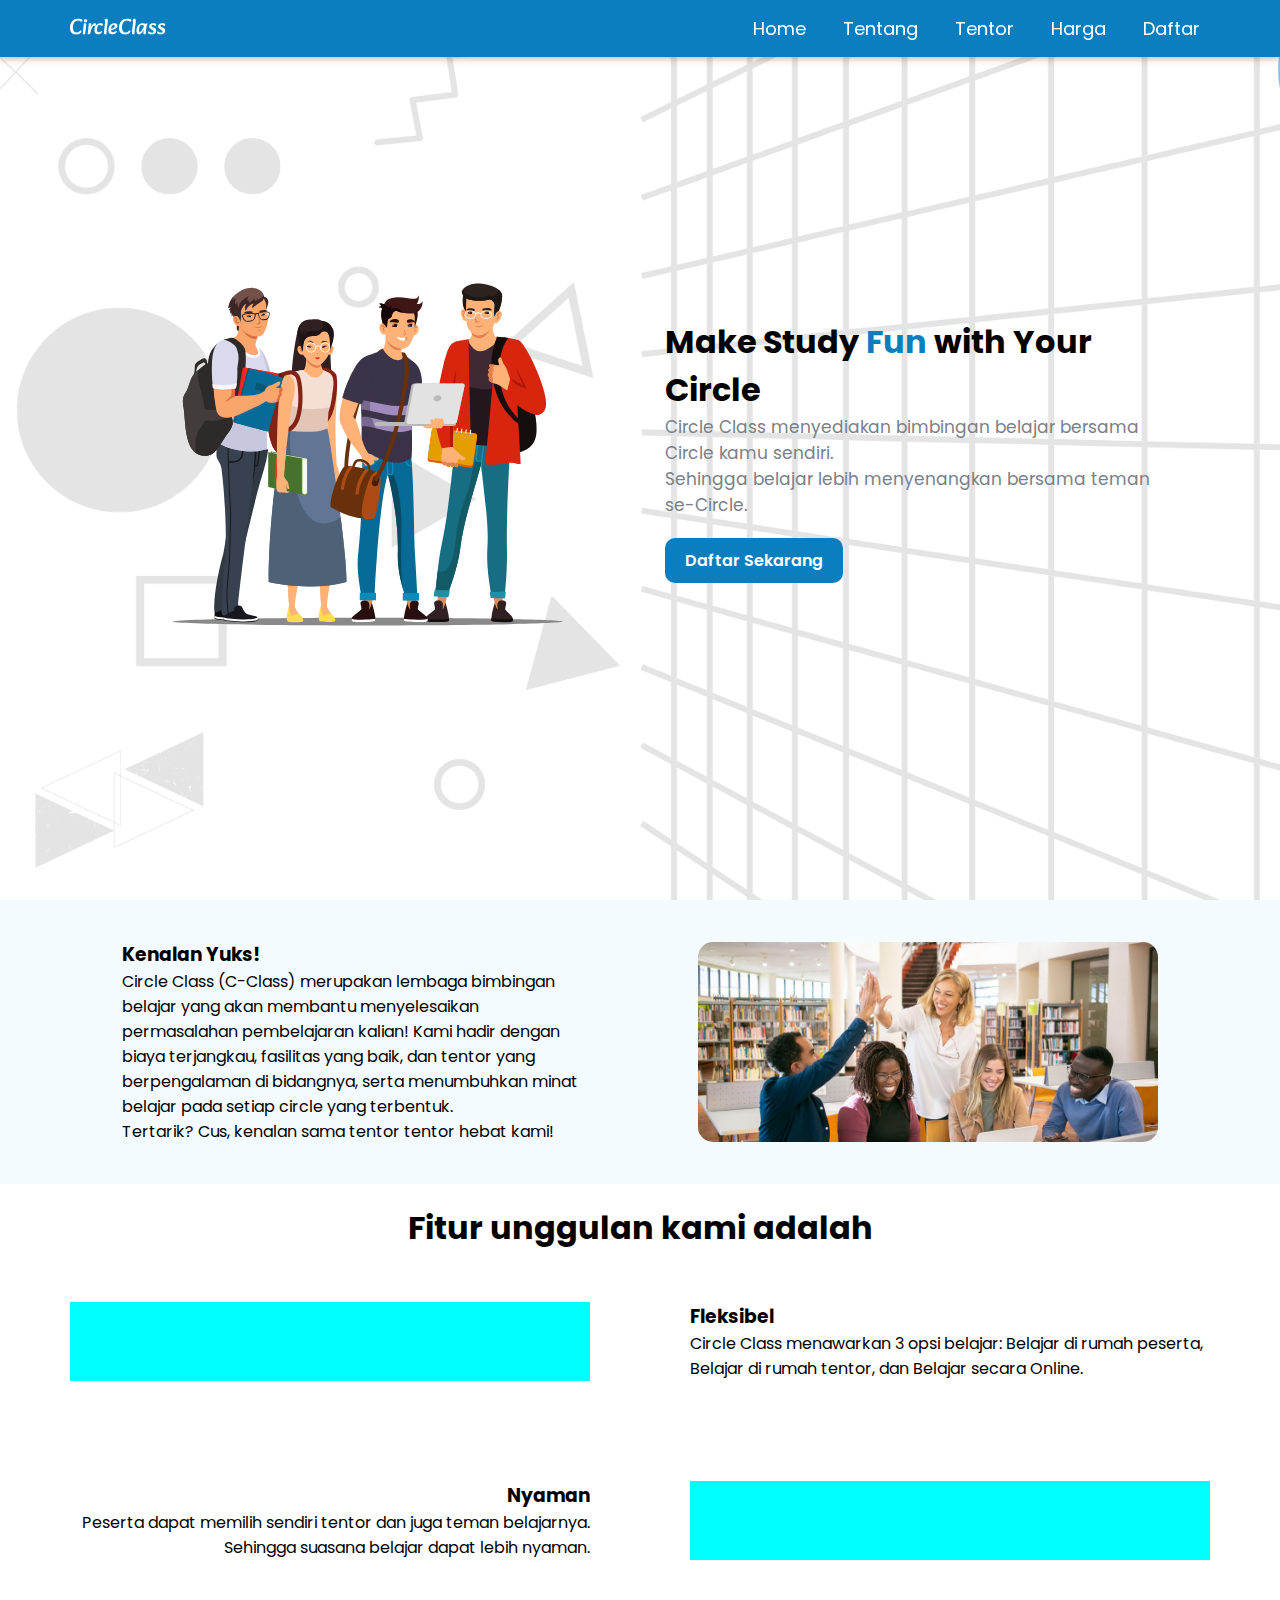
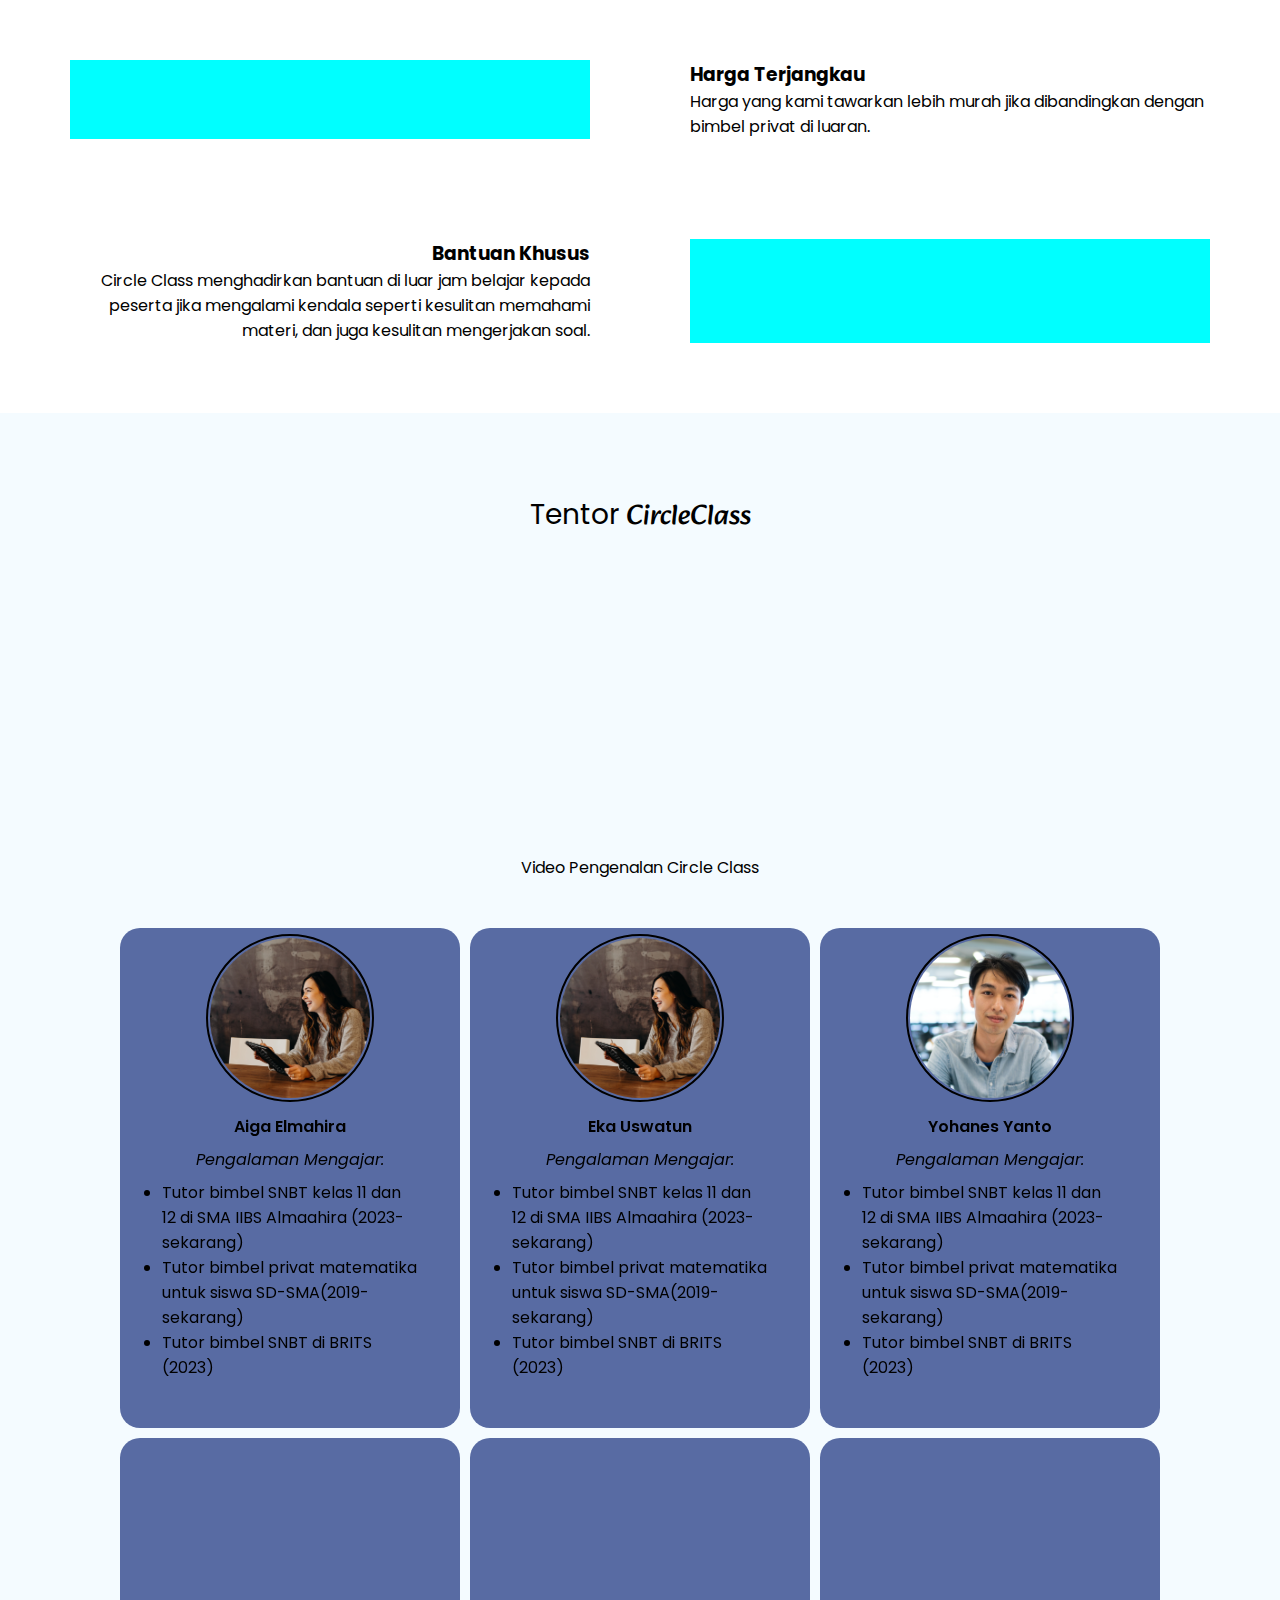
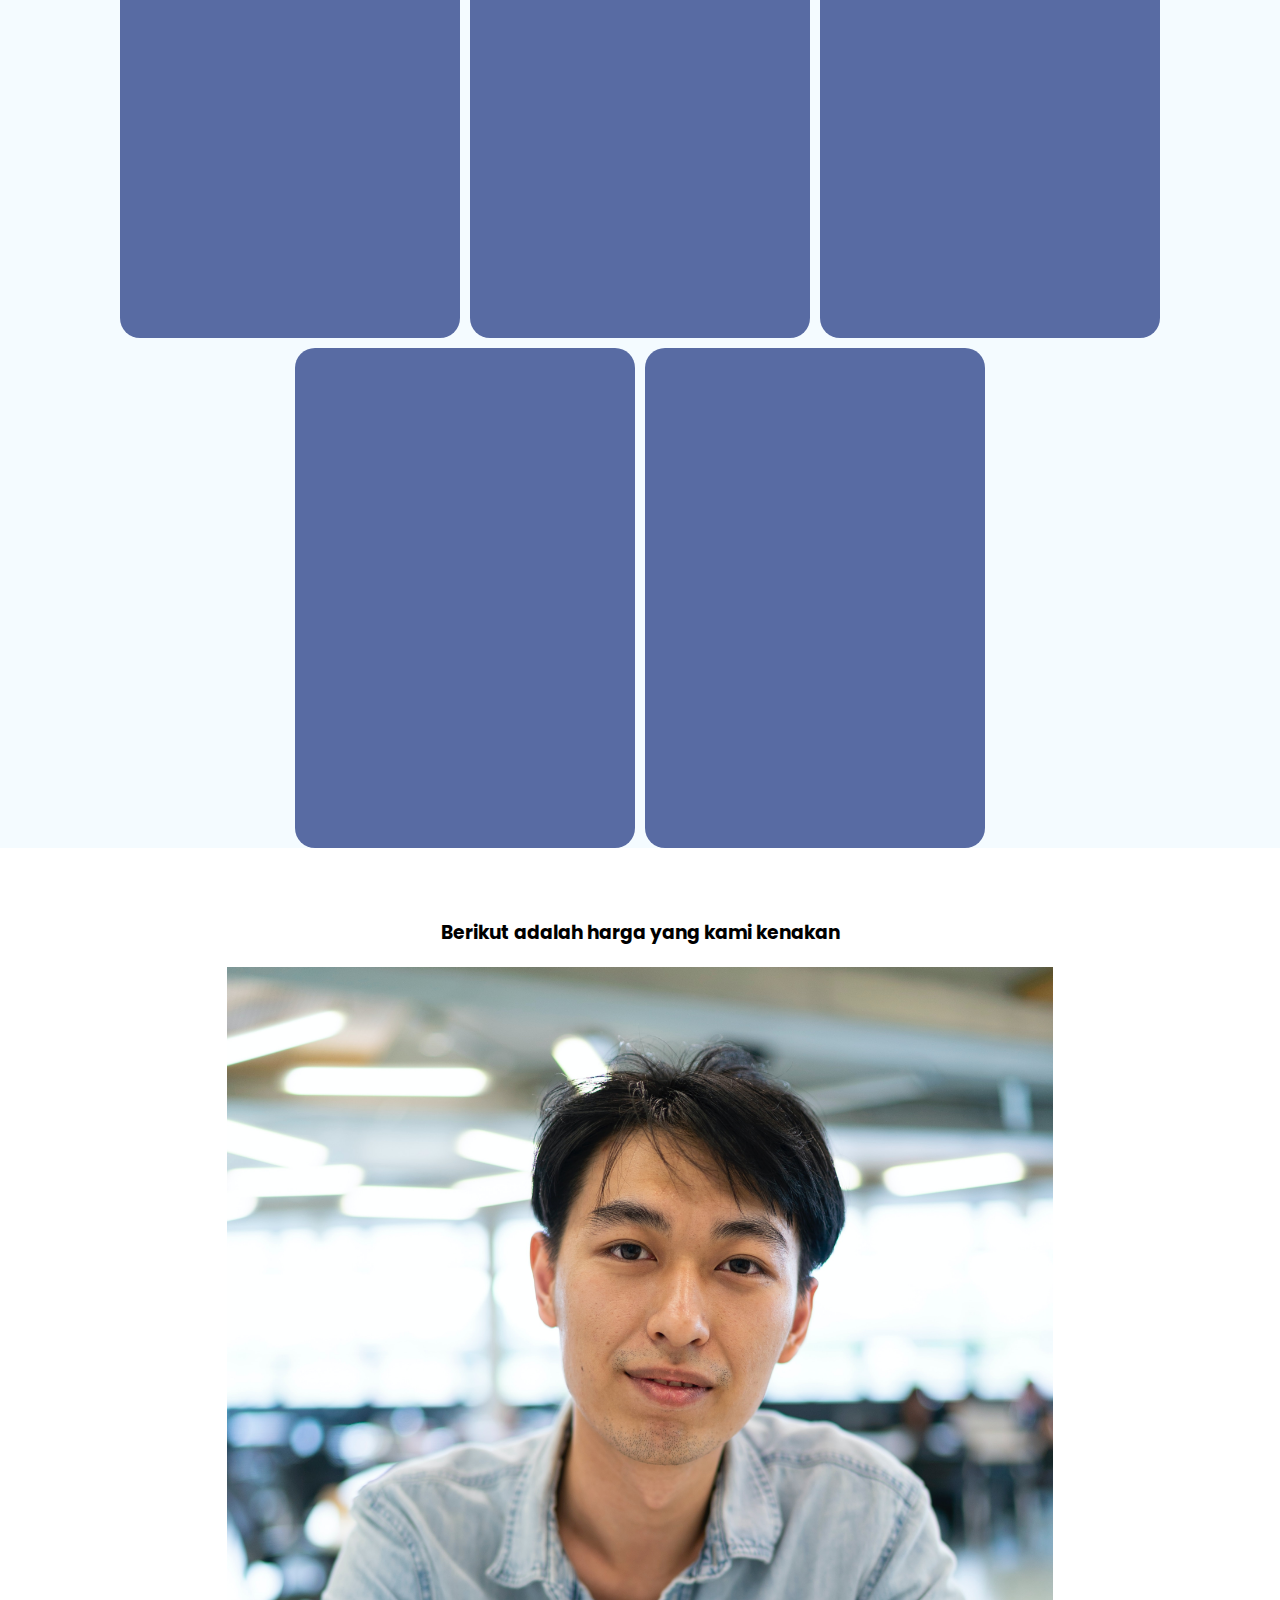
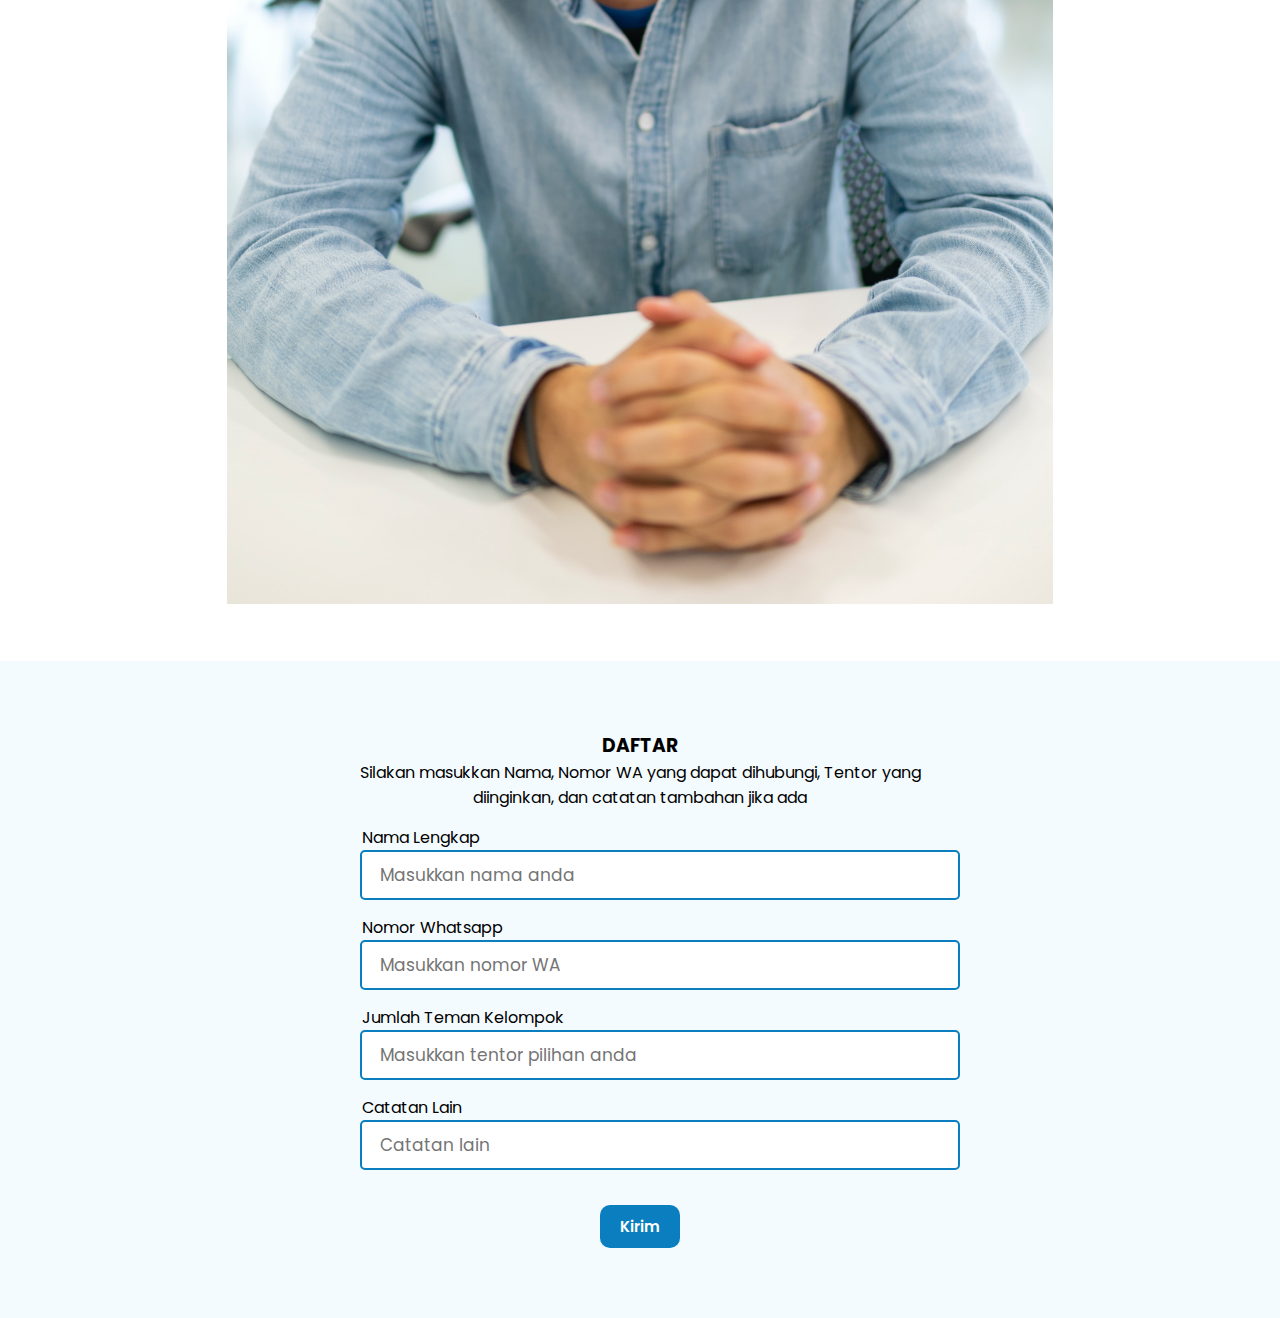
==== fixxx/index.html @ 69217650 "change name from tesindex to index" ====
<!DOCTYPE html>
<html lang="en">
  <head>
    <meta charset="UTF-8" />
    <meta name="viewport" content="width=device-width, initial-scale=1.0" />
    <title>Circle Class</title>

    <!-- css -->
    <link rel="stylesheet" href="styles/tentorstyle.css" />

    <!-- font -->
    <link rel="preconnect" href="https://fonts.googleapis.com" />
    <link rel="preconnect" href="https://fonts.gstatic.com" crossorigin />
    <link
      href="https://fonts.googleapis.com/css2?family=Alkatra:wght@400;500;600;700&family=Poppins:ital,wght@0,100;0,300;0,400;0,700;0,800;1,400&family=Raleway&display=swap"
      rel="stylesheet"
    />
  </head>
  <body>
    <!-- nav -->
    <div class="navbar navtop shadow dflex">
      <!-- logo -->
      <a href="#"><span class="cc-font">CircleClass</span></a>

      <!-- nav -->
      <nav class="navigasi">
        <a href="#">Home</a>
        <a href="#">Tentang</a>
        <a href="#">Tentor</a>
        <a href="#">Harga</a>
        <a href="#">Daftar</a>
      </nav>
    </div>

    <!-- <header class="full-height">
      <div class="header-content">
        <h1>Make Your Own Study Circle</h1>
        <p>Belajar lebih menyenangkan bersama teman se-Circle</p>
      </div>
    </header> -->

    <header class="full-height header">
      <div class="header-img"><img src="img/masterchar.svg" alt="" /></div>
      <div class="header-content">
        <h1 class="header-tittle">
          Make Study <span>Fun</span> with Your Circle
        </h1>
        <p class="header-description">
          Circle Class menyediakan bimbingan belajar bersama Circle kamu
          sendiri. <br />Sehingga belajar lebih menyenangkan bersama teman
          se-Circle.
        </p>
        <div class="header-btn"><a href="#">Daftar Sekarang</a></div>
      </div>
    </header>

    <!-- <div>
      <svg xmlns="http://www.w3.org/2000/svg" viewBox="0 0 1440 320">
        <path
          fill="#0099ff"
          fill-opacity="1"
          d="M0,192L40,186.7C80,181,160,171,240,149.3C320,128,400,96,480,112C560,128,640,192,720,213.3C800,235,880,213,960,186.7C1040,160,1120,128,1200,144C1280,160,1360,224,1400,256L1440,288L1440,0L1400,0C1360,0,1280,0,1200,0C1120,0,1040,0,960,0C880,0,800,0,720,0C640,0,560,0,480,0C400,0,320,0,240,0C160,0,80,0,40,0L0,0Z"
        ></path>
      </svg>
    </div> -->

    <!-- intro -->
    <article class="introduction">
      <div class="about">
        <div class="about-content">
          <h3>Kenalan Yuks!</h3>
          <p>
            Circle Class (C-Class) merupakan lembaga bimbingan belajar yang akan
            membantu menyelesaikan permasalahan pembelajaran kalian! Kami hadir
            dengan biaya terjangkau, fasilitas yang baik, dan tentor yang
            berpengalaman di bidangnya, serta menumbuhkan minat belajar pada
            setiap circle yang terbentuk.
          </p>
          <p>Tertarik? Cus, kenalan sama tentor tentor hebat kami!</p>
        </div>
        <div class="about-img"></div>
      </div>
    </article>

    <section class="fitur">
      <div class="fitur-box">
        <h1>Fitur unggulan kami adalah</h1>
        <div class="fitur-wrap">
          <div class="fitur-img"></div>
          <div class="fitur-text">
            <h3>Fleksibel</h3>
            <p>
              Circle Class menawarkan 3 opsi belajar: Belajar di rumah peserta,
              Belajar di rumah tentor, dan Belajar secara Online.
            </p>
          </div>
        </div>
        <div class="fitur-wrap t-algn-r">
          <div class="fitur-text">
            <h3>Nyaman</h3>
            <p>
              Peserta dapat memilih sendiri tentor dan juga teman belajarnya.
              Sehingga suasana belajar dapat lebih nyaman.
            </p>
          </div>
          <div class="fitur-img"></div>
        </div>
        <div class="fitur-wrap">
          <div class="fitur-img"></div>
          <div class="fitur-text">
            <h3>Harga Terjangkau</h3>
            <p>
              Harga yang kami tawarkan lebih murah jika dibandingkan dengan
              bimbel privat di luaran.
            </p>
          </div>
        </div>
        <div class="fitur-wrap t-algn-r">
          <div class="fitur-text">
            <h3>Bantuan Khusus</h3>
            <p>
              Circle Class menghadirkan bantuan di luar jam belajar kepada
              peserta jika mengalami kendala seperti kesulitan memahami materi,
              dan juga kesulitan mengerjakan soal.
            </p>
          </div>
          <div class="fitur-img"></div>
        </div>
      </div>
    </section>

    <!-- tentor section -->
    <section class="tentor">
      <div class="judul-tentor">
        <p>
          Tentor
          <span class="cc-font">CircleClass</span>
        </p>
      </div>

      <!-- video -->
      <div class="video-tentor">
        <iframe
          width="560"
          height="315"
          src="https://www.youtube.com/embed/-M816z6Xsq4"
          title="YouTube video player"
          frameborder="0"
          allow="accelerometer; autoplay; clipboard-write; encrypted-media; gyroscope; picture-in-picture; web-share"
          allowfullscreen
        ></iframe>
        <p>Video Pengenalan Circle Class</p>
      </div>
      <!-- area tentor -->
      <div class="wrap-tentor">
        <div class="kotak-tentor">
          <div class="img-tentor tentor-cewe"></div>
          <h4>Aiga Elmahira</h4>
          <p>Pengalaman Mengajar:</p>
          <ul>
            <li>
              Tutor bimbel SNBT kelas 11 dan 12 di SMA IIBS Almaahira
              (2023-sekarang)
            </li>
            <li>
              Tutor bimbel privat matematika untuk siswa SD-SMA(2019-sekarang)
            </li>
            <li>Tutor bimbel SNBT di BRITS (2023)</li>
          </ul>
        </div>
        <div class="kotak-tentor">
          <div class="img-tentor tentor-cewe"></div>
          <h4>Eka Uswatun</h4>
          <p>Pengalaman Mengajar:</p>
          <ul>
            <li>
              Tutor bimbel SNBT kelas 11 dan 12 di SMA IIBS Almaahira
              (2023-sekarang)
            </li>
            <li>
              Tutor bimbel privat matematika untuk siswa SD-SMA(2019-sekarang)
            </li>
            <li>Tutor bimbel SNBT di BRITS (2023)</li>
          </ul>
        </div>
        <div class="kotak-tentor">
          <div class="img-tentor tentor-cowo"></div>
          <h4>Yohanes Yanto</h4>
          <p>Pengalaman Mengajar:</p>
          <ul>
            <li>
              Tutor bimbel SNBT kelas 11 dan 12 di SMA IIBS Almaahira
              (2023-sekarang)
            </li>
            <li>
              Tutor bimbel privat matematika untuk siswa SD-SMA(2019-sekarang)
            </li>
            <li>Tutor bimbel SNBT di BRITS (2023)</li>
          </ul>
        </div>
        <div class="kotak-tentor"></div>
        <div class="kotak-tentor"></div>
        <div class="kotak-tentor"></div>
        <div class="kotak-tentor"></div>
        <div class="kotak-tentor"></div>
      </div>
    </section>

    <!-- harga -->
    <section class="harga">
      <div class="harga-box">
        <div><h3>Berikut adalah harga yang kami kenakan</h3></div>
        <div class="list-harga">
          <img src="img/cowo.jpg" alt="" width="100%" />
        </div>
      </div>
    </section>

    <!-- pendaftaran -->
    <section class="pendaftaran">
      <div class="pendaftaran-box" id="daftar">
        <h3>DAFTAR</h3>
        <p>
          Silakan masukkan Nama, Nomor WA yang dapat dihubungi, Tentor yang
          diinginkan, dan catatan tambahan jika ada
        </p>
        <form
          method="POST"
          action="https://script.google.com/macros/s/AKfycbz8HTBB39mVbCtegd4VztrgE0e_1sv3iFkUGpVbMQlOWIssCVH_MJfzkm7b5hcRYQTA/exec"
          id="my-form"
        >
          <div class="pendaftaran-form">
            <p>Nama Lengkap</p>
            <input
              type="text"
              placeholder="Masukkan nama anda"
              required
              id="nama"
              name="nama"
            />
          </div>
          <div class="pendaftaran-form">
            <p>Nomor Whatsapp</p>
            <input
              type="number"
              placeholder="Masukkan nomor WA"
              required
              id="nomor"
              name="nomor"
            />
          </div>
          <div class="pendaftaran-form">
            <p>Jumlah Teman Kelompok</p>
            <input
              type="text"
              placeholder="Masukkan tentor pilihan anda"
              required
              id="tentor"
              name="tentor"
            />
          </div>
          <div class="pendaftaran-form">
            <p>Catatan Lain</p>
            <input
              type="text"
              placeholder="Catatan lain"
              id="catatan"
              name="catatan"
            />
          </div>
          <p>
            <button formtarget="_blank" type="submit">Kirim</button>
          </p>
        </form>
      </div>
    </section>

    <!-- Credit
    <a href="https://www.freepik.com/free-vector/college-university-students-group-young-happy-people-standing-isolated-white-background_21852399.htm#query=group%20of%20student&position=0&from_view=search&track=ais">Image by studio4rt</a> on Freepik
   -->
  </body>
</html>
---- fixxx/styles/tentorstyle.css ----
:root {
  --ccolor1: #3a4f92;
  --ccolor: #0b7ec0;
  --bgcolor: #f4fbff;
  --bgwhite: #fff;
  --black: #294666;
  --fblack: #000;
  --fsoft: #798089;
}

::-webkit-scrollbar {
  width: 10px;
}

/* Handle */
::-webkit-scrollbar-thumb {
  background: var(--ccolor);
  border-radius: 10px;
}

/* Handle on hover */
::-webkit-scrollbar-thumb:hover {
  background: var(--ccolor1);
}

body,
html {
  height: 100%;
}
html {
  scroll-behavior: smooth;
}

* {
  padding: 0;
  margin: 0;
  text-decoration: none;
  font-family: "poppins", sans-serif;
}

/* general */
.trans-box {
  backdrop-filter: blur(5px);
}

.cc-font {
  font-family: "alkatra", sans-serif;
}

.cc-color {
  color: var(--ccolor);
}

.cc-bg {
  background-color: var(--ccolor);
}

.mg-0 {
  margin: 0;
}

.pd-0 {
  padding: 0;
}

.shadow {
  box-shadow: 0 2px 5px 0 rgba(0, 0, 0, 0.16), 0 2px 10px 0 rgba(0, 0, 0, 0.12);
}

/* format */
.dflex {
  display: flex;
}

.dblock {
  display: block;
}

.dnone {
  display: none;
}

.t-algn-r {
  text-align: right;
}

.full-height {
  height: 100%;
}

/* navbar */
.navbar {
  position: fixed;
  top: 0;
  left: 0;
  right: 0;
  z-index: 999;
  background-color: var(--ccolor);
  justify-content: space-between;
  align-items: center;
  font-size: 18px;
  padding: 25px 5%;
  padding-top: 0;
  padding-bottom: 0;
}

.navbar a {
  color: white;
}

.navigasi a {
  display: inline-block;
  margin: 0 1rem;
  font-weight: 400;
}

.navigasi a::after {
  content: "";
  display: block;
  padding-bottom: 0rem;
  border-bottom: 0.1rem solid var(--bgcolor);
  transform: scaleX(0);
  transition: 0.2s linear;
}

.navigasi a:hover {
  color: white;
}

.navigasi a:hover::after {
  transform: scaleX(0.8);
}

.navbar .cc-font {
  font-size: 22px;
}

.navbar > a {
  padding: 10px 5px;
}

/* header */

/* header {
  background-size: 100%;
  background-image: url("../img/mainheader.jpg");
} */

header {
  display: flex;
  align-items: center;
  justify-content: space-evenly;
}

.header {
  background-image: url("../img/backgroundheader.png");
  background-position: center;
  background-size: cover;
  padding-left: 5%;
  padding-right: 5%;
}

.header-content {
  width: 500px;
}

.header-content .header-tittle {
  color: var(--fblack);
}

.header-content .header-tittle span {
  color: var(--ccolor);
}

.header-content .header-description {
  color: var(--fsoft);
  font-size: 17px;
}

.header-content .header-btn a {
  color: white;
  font-weight: 600;
  display: inline-block;
  padding: 10px 20px;
  border-radius: 10px;
  background-color: #0b7ec0;
  margin-top: 20px;
}

.header-content .header-btn a:hover {
  background-color: var(--ccolor1);
}

.header-img {
  display: block;
  width: 500px;
}

.header-img img {
  width: 100%;
  height: auto;
}

/* artikel */

.introduction {
  padding-bottom: 20px;
  padding-top: 20px;
  padding-left: 5%;
  padding-right: 5%;
  background-color: var(--bgcolor);
}

.about {
  display: flex;
  width: 100%;
  align-items: center;
  justify-content: space-around;
}

.about .about-content {
  max-width: 40%;
  padding: 20px 0 20px 0;
}

.about-img {
  max-width: 40%;
  width: 500px;
  height: 200px;
  margin: 20px 0 20px 0;
  background-image: url(../teachers.jpg);
  background-size: cover;
  border-radius: 15px;
}

/* .about .about-img > img {
  border-radius: 10px;
  max-width: 100%;
  height: auto;
} */

/* style fitur */
.fitur {
  padding: 20px;
}

.fitur .fitur-box h1 {
  text-align: center;
}

.fitur .fitur-box .fitur-wrap {
  display: flex;
}

.fitur .fitur-box .fitur-wrap .fitur-img {
  flex: 50%;
  margin: 50px;
  background-color: aqua;
}
.fitur .fitur-box .fitur-wrap .fitur-text {
  flex: 50%;
  margin: 50px;
}

/* style tentor */

.tentor {
  padding-top: 5rem;
  background-color: var(--bgcolor);
}

.judul-tentor {
  text-align: center;
  font-size: 28px;
}

.video-tentor {
  text-align: center;
  margin-bottom: 3rem;
}

.tentor .video-tentor > iframe {
  display: block;
  margin-left: auto;
  margin-right: auto;
  border: none;
}

.wrap-tentor {
  gap: 10px;
  display: flex;
  flex-wrap: wrap;
  justify-content: center;
}

.kotak-tentor {
  padding: 10px;
  width: 20rem;
  height: 30rem;
  background-color: #3a4f92d7;
  backdrop-filter: blur(5px);
  border-radius: 20px;
}

.kotak-tentor .img-tentor {
  width: 10rem;
  height: 10rem;
  border-radius: 50%;
  display: block;
  margin-left: auto;
  margin-right: auto;
  outline: 2px solid black;
  outline-offset: 2px;
}

.tentor-cewe {
  background-image: url("../img/cewe.jpg");
  background-size: cover;
}

.tentor-cowo {
  background-image: url("../img/cowo.jpg");
  background-size: cover;
}

.kotak-tentor > h4 {
  margin: 1rem 0 0.5rem 0;
  text-align: center;
  font-weight: 600;
}

.kotak-tentor > p {
  padding: 0;
  margin: 0;
  text-align: center;
  font-style: italic;
}

.kotak-tentor > ul {
  margin: 0.5rem 2rem;
}

/* harga */
.harga {
  display: flex;
  padding: 50px;
  justify-content: center;
  align-items: center;
}

.harga .harga-box {
  text-align: center;
  width: 70%;
}

.harga .harga-box h3 {
  margin: 20px;
}

/* pendaftaran */
.pendaftaran {
  display: flex;
  padding: 50px;
  justify-content: center;
  align-items: center;
  background-color: var(--bgcolor);
}

.pendaftaran-box {
  text-align: center;
  width: 50%;
  padding: 20px 30px;
  justify-content: center;
}

.pendaftaran-box .pendaftaran-form {
  margin: 15px;
  text-align: start;
}

.pendaftaran-box .pendaftaran-form input {
  width: 100%;
  padding: 10px 18px;
  border-radius: 5px;
  font-size: 17px;
  border: solid var(--ccolor) 2px;
}
.pendaftaran-box .pendaftaran-form p {
  margin-left: 2px;
}

.pendaftaran-box button {
  display: inline-block;
  padding: 10px 20px;
  border-radius: 10px;
  background-color: #0b7ec0;
  margin-top: 20px;
  border: none;
  color: white;
  font-weight: 600;
  font-size: 15px;
}

.pendaftaran-box button:hover {
  background-color: var(--ccolor1);
  cursor: pointer;
}
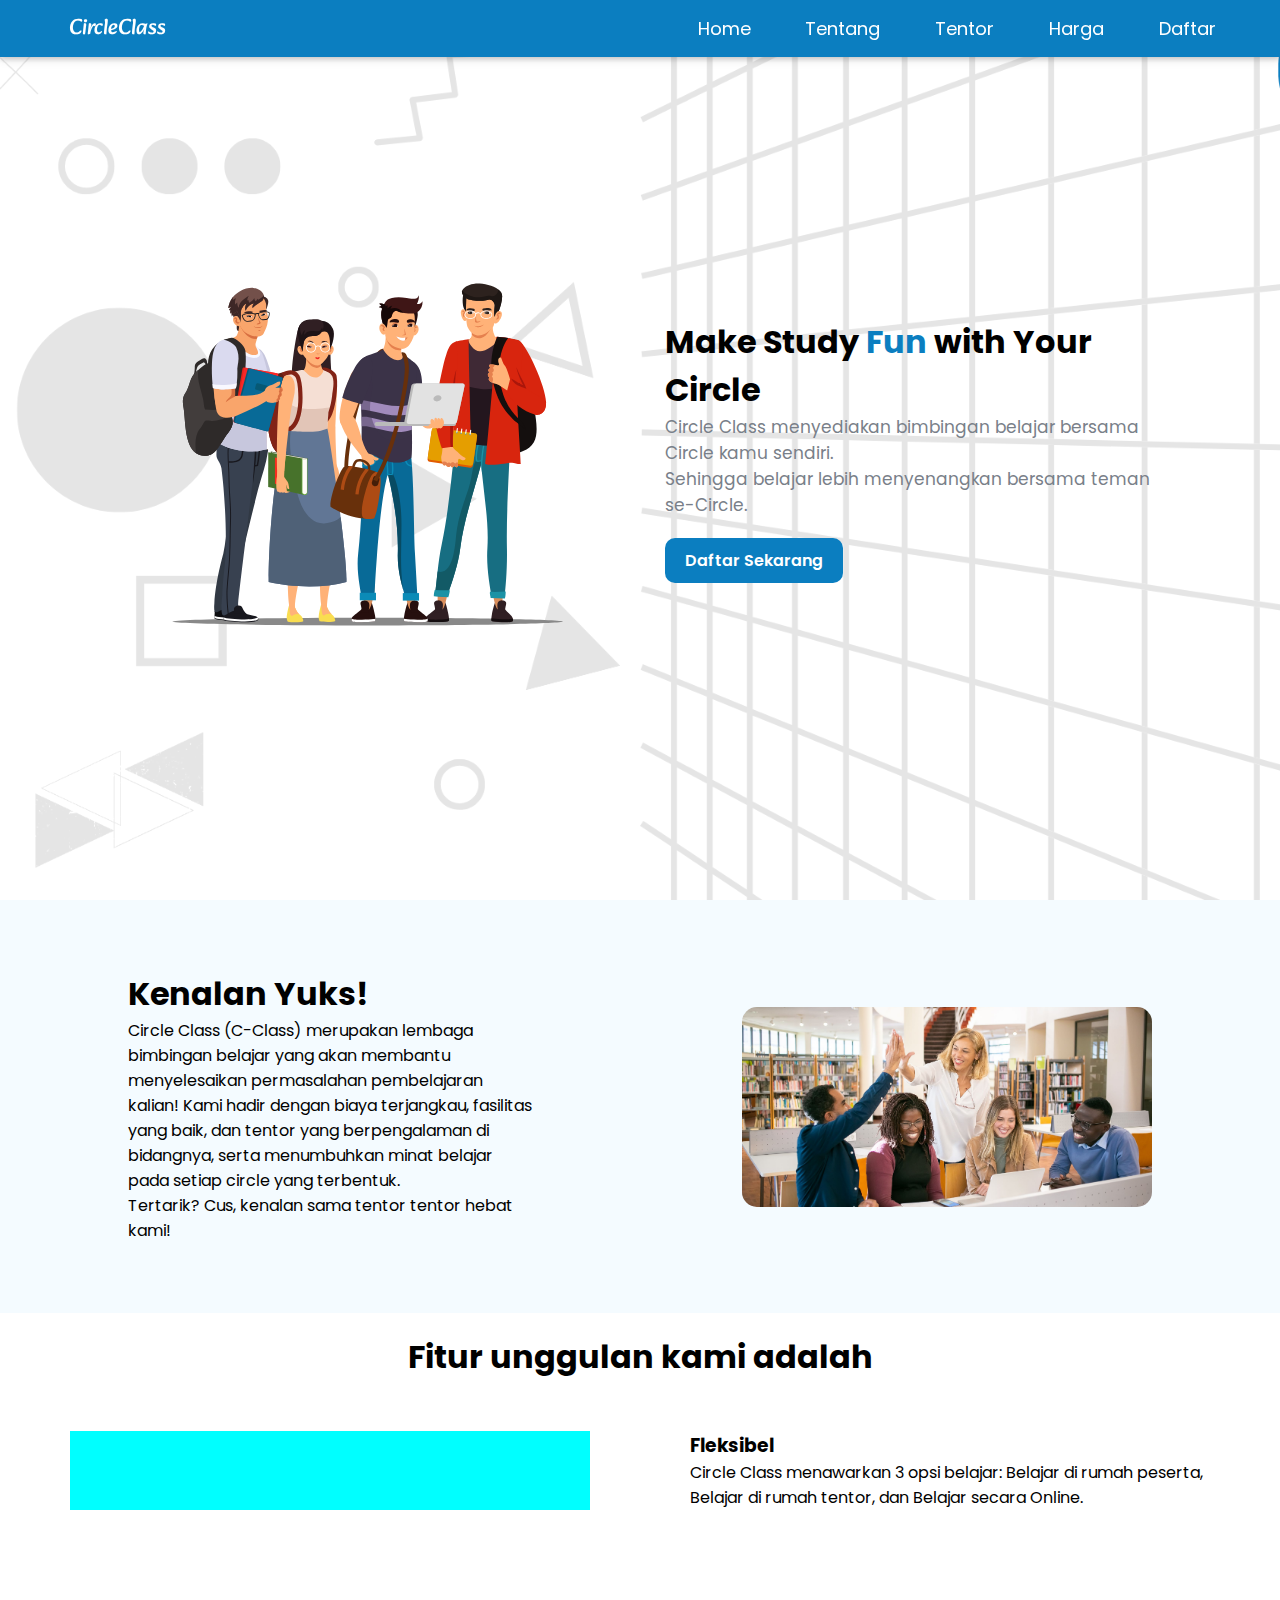
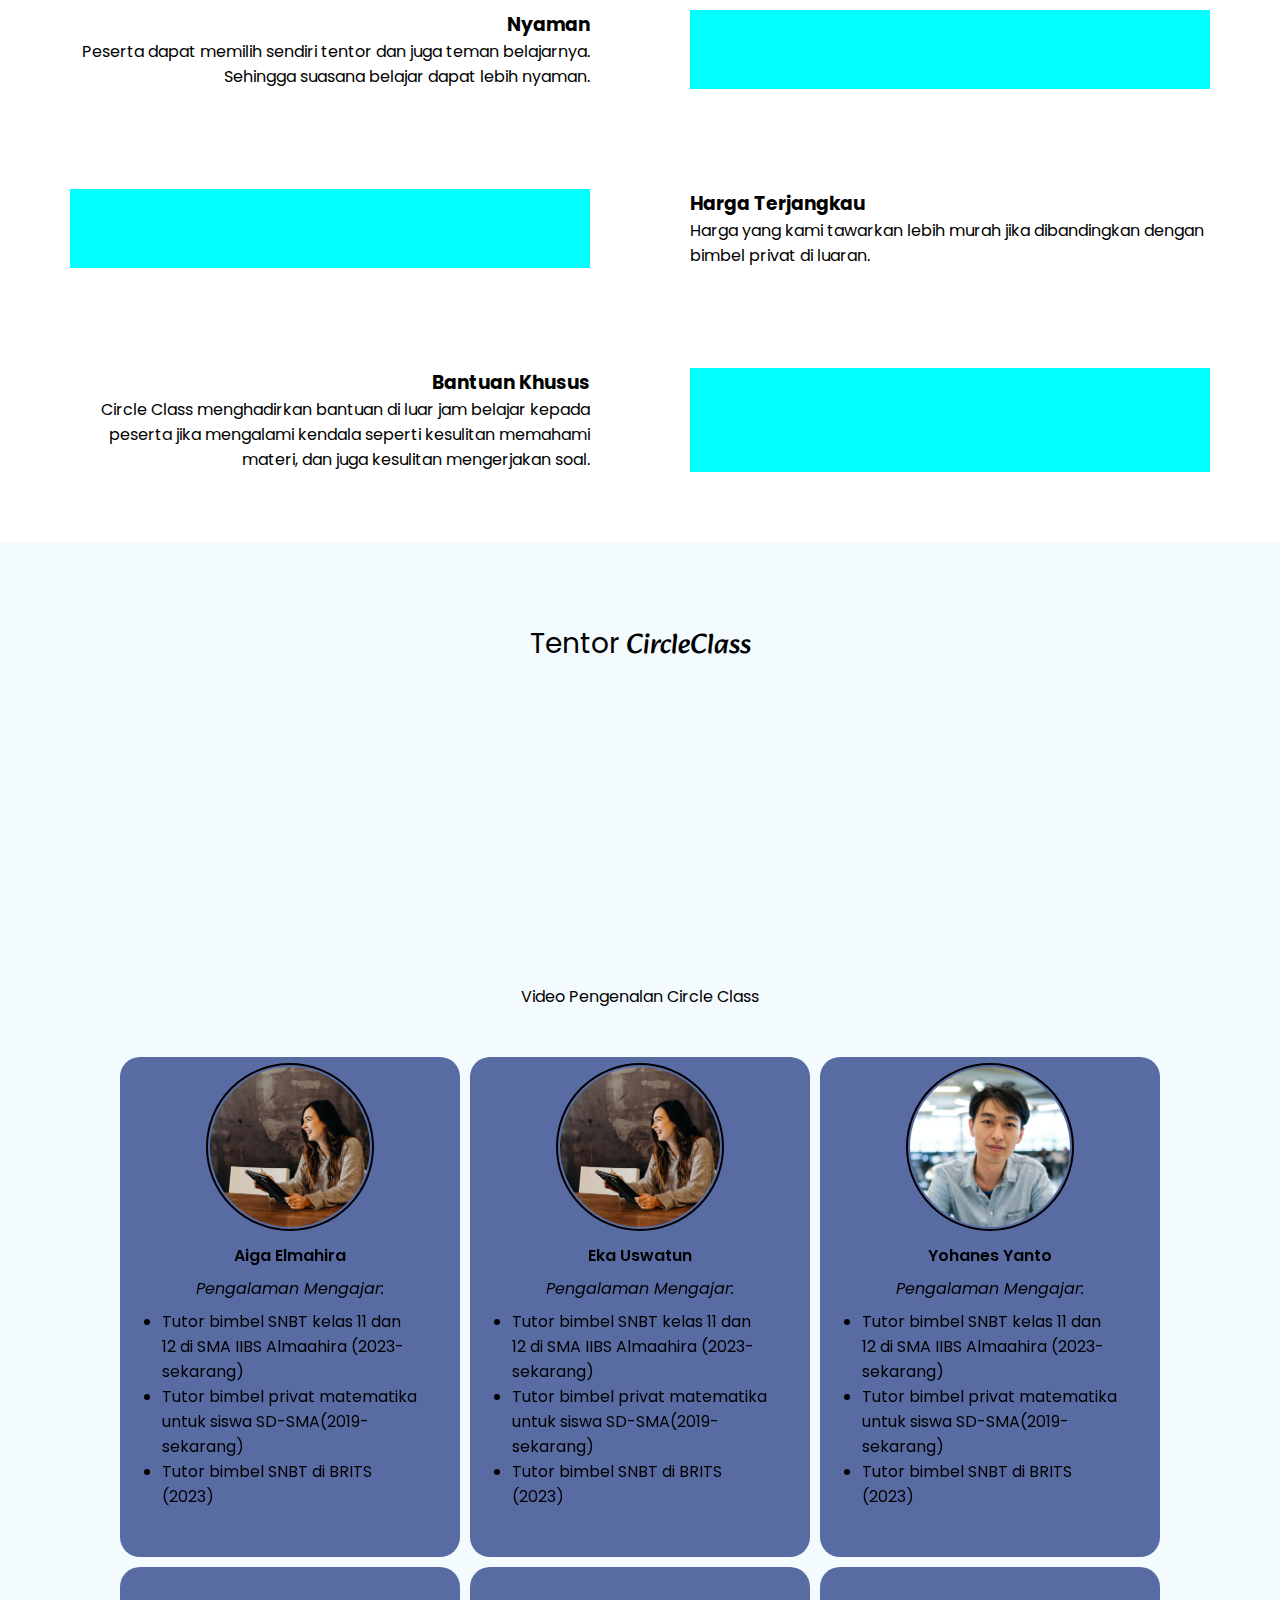
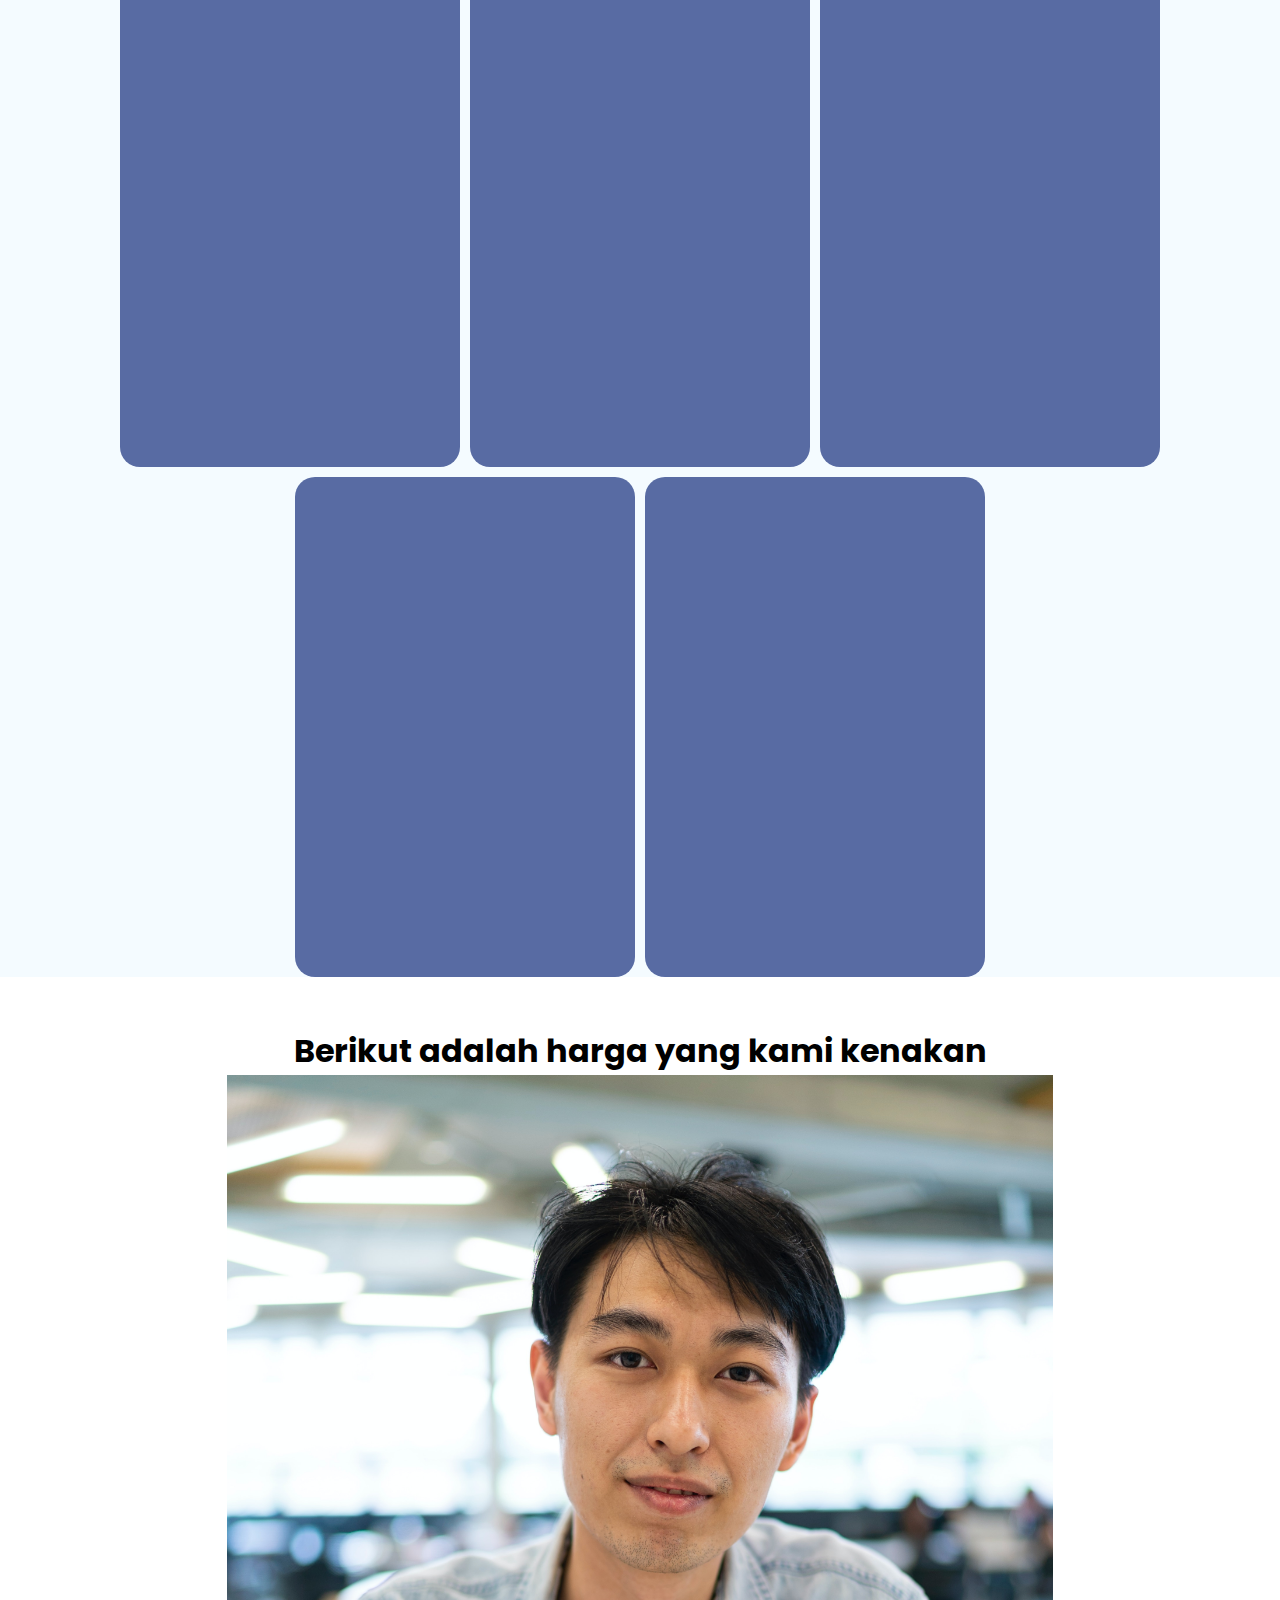
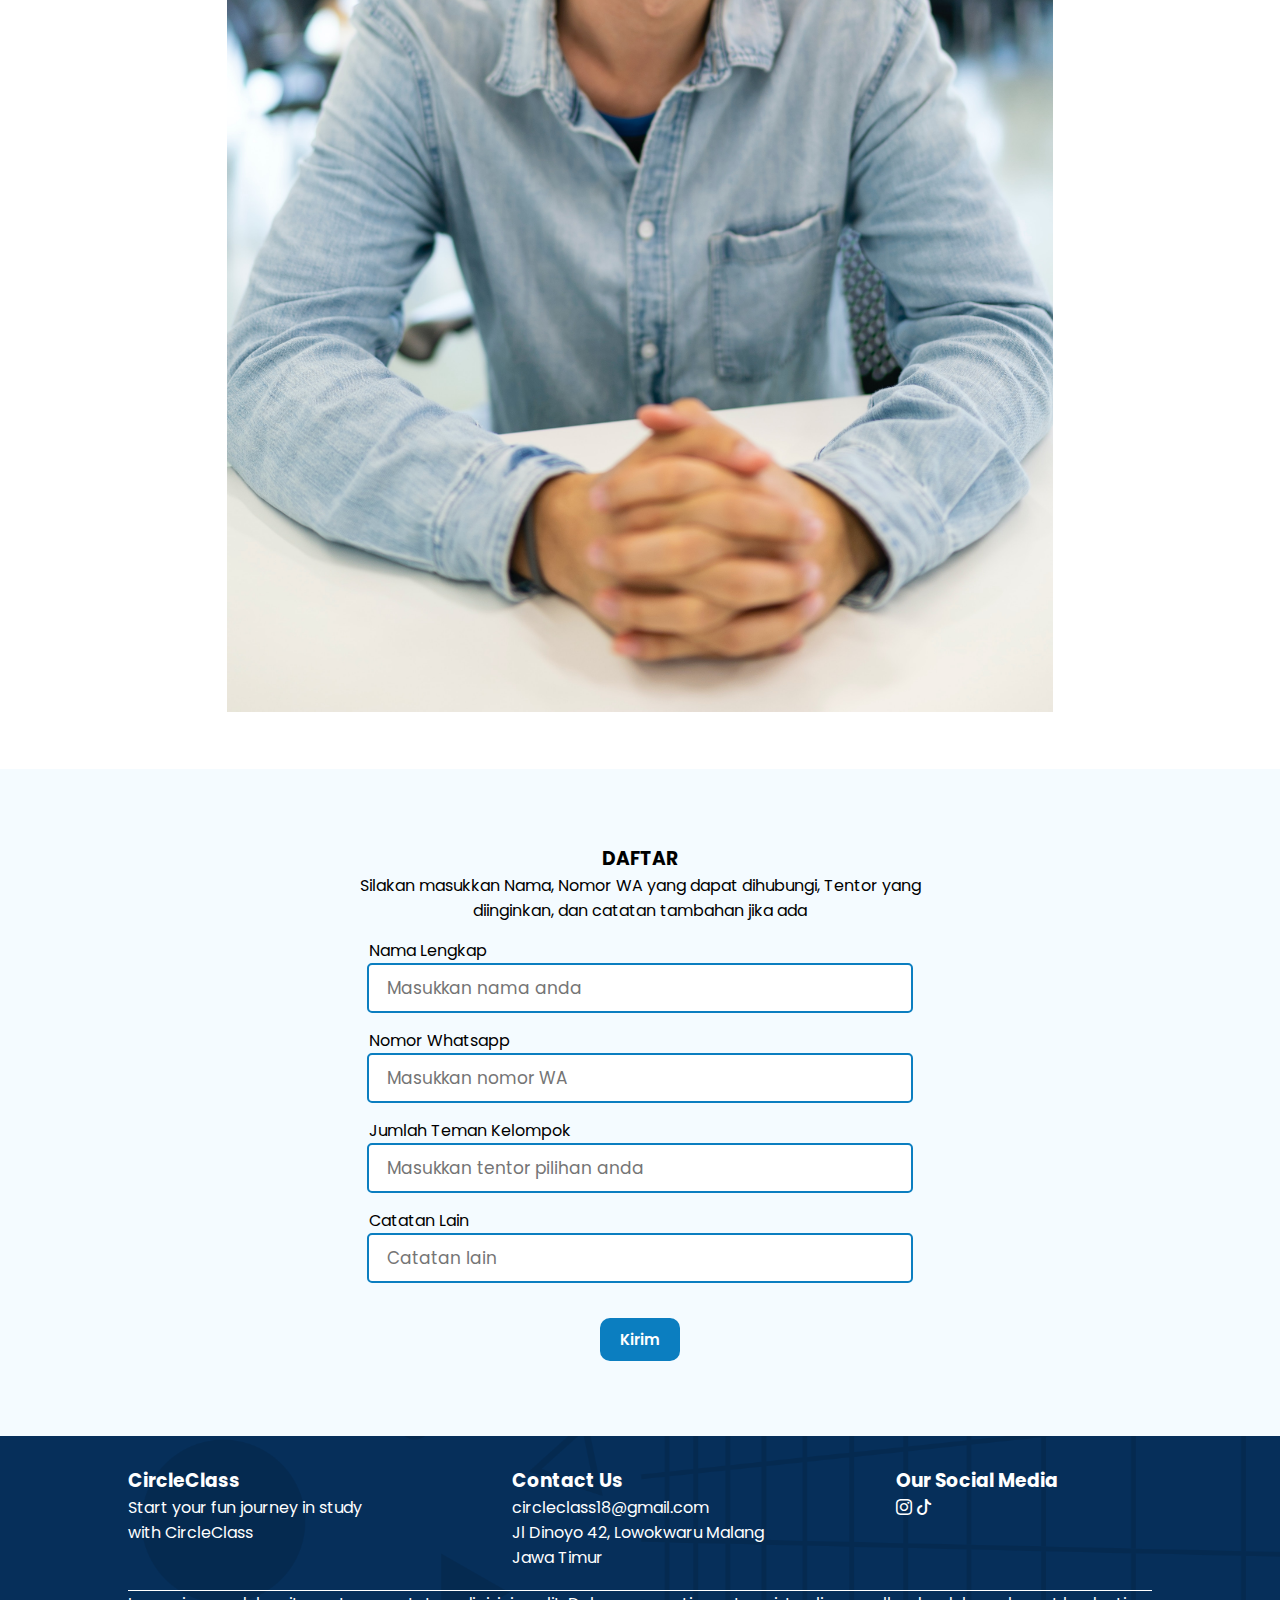
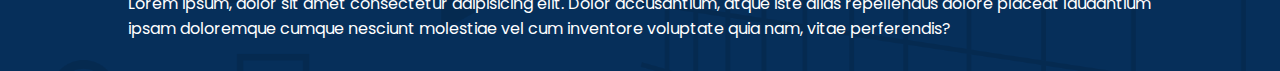
==== commit 3d2a570a: "fix some issue" ====
--- a/fixxx/index.html
+++ b/fixxx/index.html
@@ -15,6 +15,12 @@
       href="https://fonts.googleapis.com/css2?family=Alkatra:wght@400;500;600;700&family=Poppins:ital,wght@0,100;0,300;0,400;0,700;0,800;1,400&family=Raleway&display=swap"
       rel="stylesheet"
     />
+
+    <!-- Icons -->
+    <link
+      rel="stylesheet"
+      href="https://cdn.jsdelivr.net/npm/bootstrap-icons@1.3.0/font/bootstrap-icons.css"
+    />
   </head>
   <body>
     <!-- nav -->
@@ -23,12 +29,12 @@
       <a href="#"><span class="cc-font">CircleClass</span></a>
 
       <!-- nav -->
-      <nav class="navigasi">
+      <nav class="navigasi dflex">
         <a href="#">Home</a>
-        <a href="#">Tentang</a>
-        <a href="#">Tentor</a>
-        <a href="#">Harga</a>
-        <a href="#">Daftar</a>
+        <a href="#introduction">Tentang</a>
+        <a href="#tentor">Tentor</a>
+        <a href="#harga">Harga</a>
+        <a href="#pendaftaran">Daftar</a>
       </nav>
     </div>
 
@@ -65,10 +71,10 @@
     </div> -->
 
     <!-- intro -->
-    <article class="introduction">
+    <article class="introduction" id="introduction">
       <div class="about">
         <div class="about-content">
-          <h3>Kenalan Yuks!</h3>
+          <h1>Kenalan Yuks!</h1>
           <p>
             Circle Class (C-Class) merupakan lembaga bimbingan belajar yang akan
             membantu menyelesaikan permasalahan pembelajaran kalian! Kami hadir
@@ -130,7 +136,7 @@
     </section>
 
     <!-- tentor section -->
-    <section class="tentor">
+    <section class="tentor" id="tentor">
       <div class="judul-tentor">
         <p>
           Tentor
@@ -207,9 +213,9 @@
     </section>
 
     <!-- harga -->
-    <section class="harga">
+    <section class="harga" id="harga">
       <div class="harga-box">
-        <div><h3>Berikut adalah harga yang kami kenakan</h3></div>
+        <div><h1>Berikut adalah harga yang kami kenakan</h1></div>
         <div class="list-harga">
           <img src="img/cowo.jpg" alt="" width="100%" />
         </div>
@@ -217,7 +223,7 @@
     </section>
 
     <!-- pendaftaran -->
-    <section class="pendaftaran">
+    <section class="pendaftaran" id="pendaftaran">
       <div class="pendaftaran-box" id="daftar">
         <h3>DAFTAR</h3>
         <p>
@@ -275,6 +281,37 @@
       </div>
     </section>
 
+    <section class="footer">
+      <div class="footer-content">
+        <div class="footer-content-wrap">
+          <h3>CircleClass</h3>
+          <p>Start your fun journey in study with CircleClass</p>
+        </div>
+        <div class="footer-content-wrap">
+          <h3>Contact Us</h3>
+          <a href="mailto:circleclass18@gmail.com">circleclass18@gmail.com</a>
+          <p>Jl Dinoyo 42, Lowokwaru Malang Jawa Timur</p>
+        </div>
+        <div class="footer-content-wrap">
+          <h3>Our Social Media</h3>
+          <a href="htpps://www.instagram.com/circleclass_bimbelmlg"
+            ><i class="bi bi-instagram"></i
+          ></a>
+          <a href="htpps://www.tiktok.com/@bimbel_circleclass"
+            ><i class="bi bi-tiktok"></i
+          ></a>
+        </div>
+      </div>
+      <div class="copyright">
+        <p>
+          Lorem ipsum, dolor sit amet consectetur adipisicing elit. Dolor
+          accusantium, atque iste alias repellendus dolore placeat laudantium
+          ipsam doloremque cumque nesciunt molestiae vel cum inventore voluptate
+          quia nam, vitae perferendis?
+        </p>
+      </div>
+    </section>
+
     <!-- Credit
     <a href="https://www.freepik.com/free-vector/college-university-students-group-young-happy-people-standing-isolated-white-background_21852399.htm#query=group%20of%20student&position=0&from_view=search&track=ais">Image by studio4rt</a> on Freepik
    -->
--- a/fixxx/styles/tentorstyle.css
+++ b/fixxx/styles/tentorstyle.css
@@ -3,7 +3,7 @@
   --ccolor: #0b7ec0;
   --bgcolor: #f4fbff;
   --bgwhite: #fff;
-  --black: #294666;
+  --black: #062f5a;
   --fblack: #000;
   --fsoft: #798089;
 }
@@ -108,9 +108,12 @@
   color: white;
 }
 
+.navigasi {
+  width: 40%;
+  justify-content: space-between;
+}
+
 .navigasi a {
-  display: inline-block;
-  margin: 0 1rem;
   font-weight: 400;
 }
 
@@ -204,10 +207,7 @@
 /* artikel */
 
 .introduction {
-  padding-bottom: 20px;
-  padding-top: 20px;
-  padding-left: 5%;
-  padding-right: 5%;
+  padding: 50px 10%;
   background-color: var(--bgcolor);
 }
 
@@ -215,7 +215,7 @@
   display: flex;
   width: 100%;
   align-items: center;
-  justify-content: space-around;
+  justify-content: space-between;
 }
 
 .about .about-content {
@@ -230,6 +230,7 @@
   margin: 20px 0 20px 0;
   background-image: url(../teachers.jpg);
   background-size: cover;
+  background-position: center;
   border-radius: 15px;
 }
 
@@ -360,7 +361,7 @@
 /* pendaftaran */
 .pendaftaran {
   display: flex;
-  padding: 50px;
+  padding: 75px 5%;
   justify-content: center;
   align-items: center;
   background-color: var(--bgcolor);
@@ -369,17 +370,20 @@
 .pendaftaran-box {
   text-align: center;
   width: 50%;
-  padding: 20px 30px;
   justify-content: center;
 }
 
 .pendaftaran-box .pendaftaran-form {
+  display: flex;
+  flex-direction: column;
   margin: 15px;
-  text-align: start;
+  justify-content: center;
+}
+.pendaftaran-box .pendaftaran-form p {
+  text-align: left;
 }
 
 .pendaftaran-box .pendaftaran-form input {
-  width: 100%;
   padding: 10px 18px;
   border-radius: 5px;
   font-size: 17px;
@@ -405,3 +409,85 @@
   background-color: var(--ccolor1);
   cursor: pointer;
 }
+
+/* footer */
+
+.footer {
+  display: flex;
+  flex-direction: column;
+  padding: 30px 10%;
+  background-image: url("../img/backgroundbnw.png");
+  background-position: center;
+  background-size: cover;
+  background-color: var(--black);
+  color: var(--bgwhite);
+}
+
+.footer .footer-content {
+  display: flex;
+  justify-content: space-between;
+  margin-bottom: 20px;
+}
+
+.footer .footer-content .footer-content-wrap {
+  width: 25%;
+}
+
+.footer .footer-content .footer-content-wrap a {
+  color: var(--bgwhite);
+}
+
+.footer .copyright {
+  border-top: var(--bgwhite) 1px solid;
+}
+
+/* Small devices (portrait tablets and large phones, 600px and up) */
+@media only screen and (max-width: 600px) {
+  .header-content .header-description {
+    font-size: 15px;
+  }
+
+  .pendaftaran-box {
+    width: 85%;
+  }
+
+  .pendaftaran-box .pendaftaran-form input {
+    padding: 7px 15px;
+    font-size: 14px;
+  }
+}
+
+/* Medium devices (landscape tablets, 768px and up) */
+@media only screen and (max-width: 768px) {
+  .navigasi {
+    width: 60%;
+  }
+
+  .header-content .header-description {
+    font-size: 16px;
+  }
+
+  .introduction .about {
+    flex-direction: column;
+  }
+
+  .introduction .about .about-content {
+    max-width: 90%;
+    text-align: center;
+  }
+
+  .introduction .about .about-img {
+    max-width: 90%;
+  }
+
+  .pendaftaran-box {
+    width: 70%;
+  }
+}
+
+/* Large devices (laptops/desktops, 992px and up) */
+@media only screen and (min-width: 768px) {
+  .navigasi {
+    width: 45%;
+  }
+}
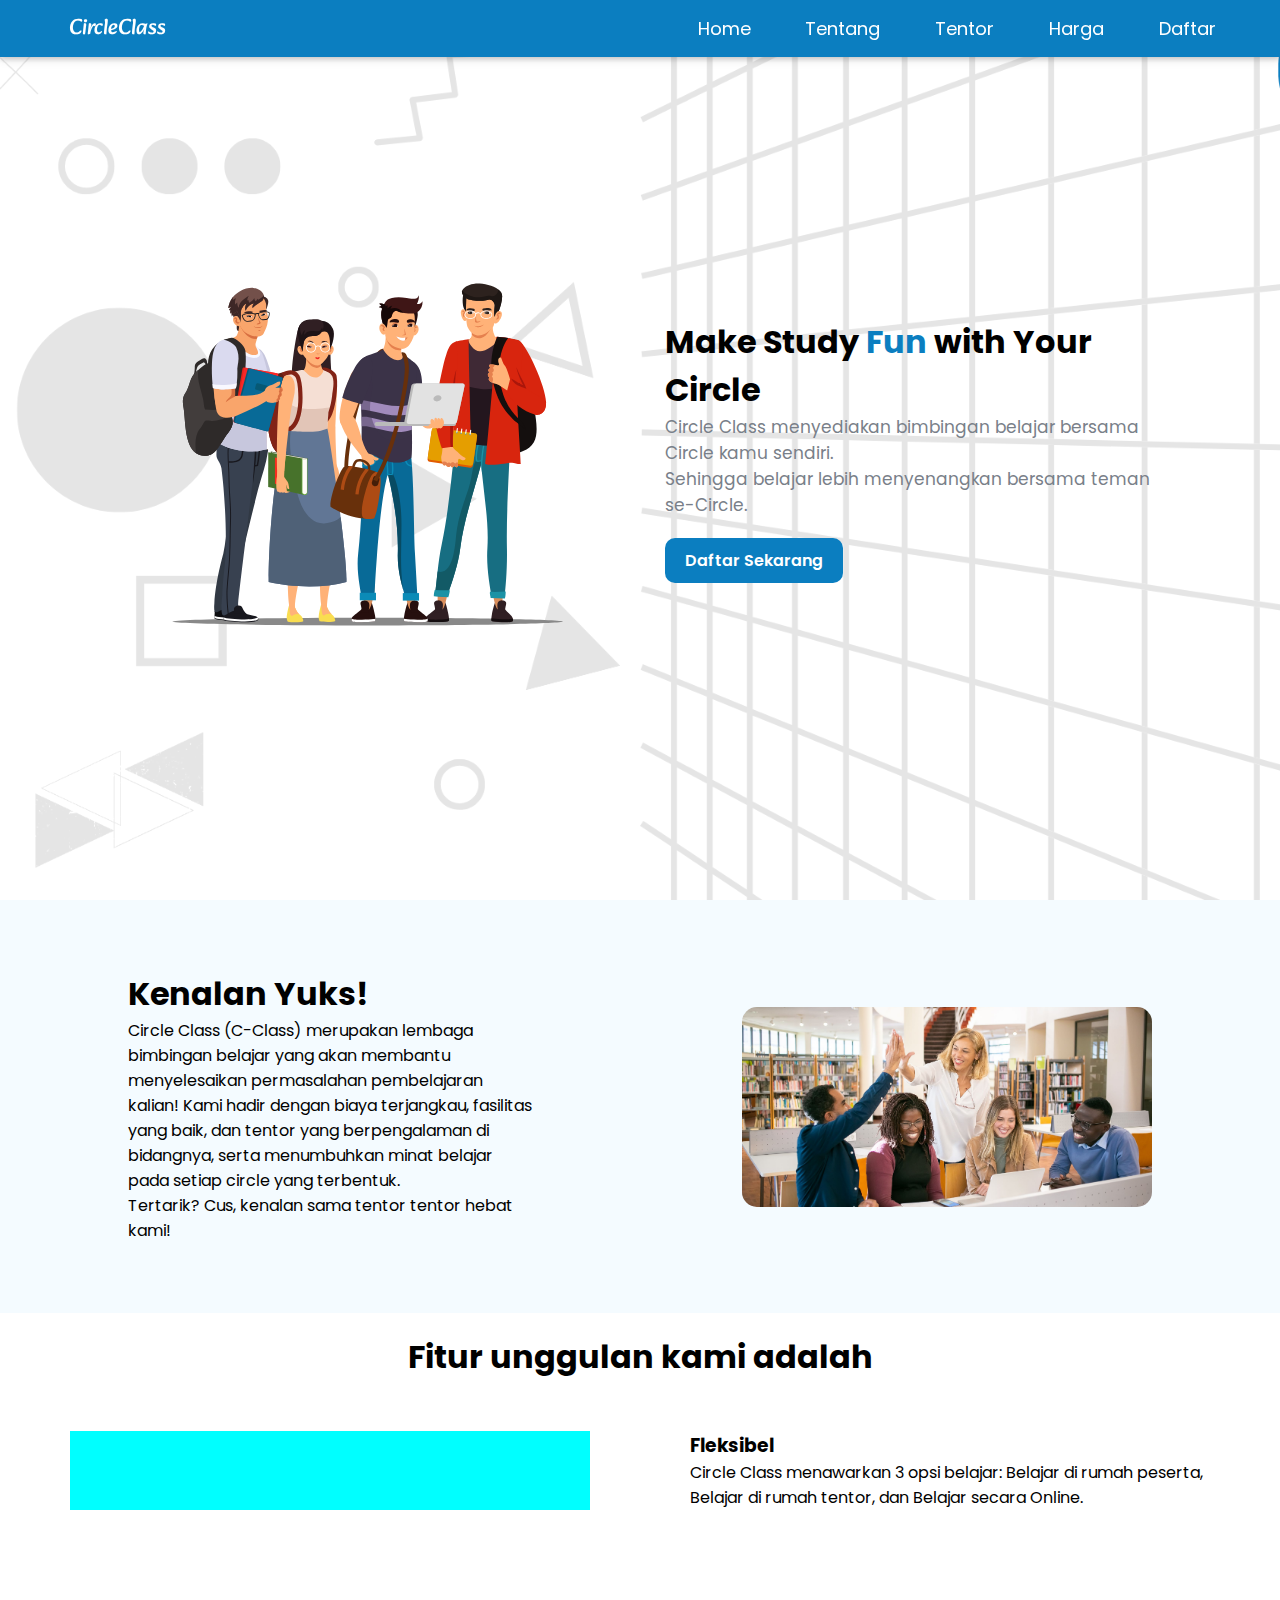
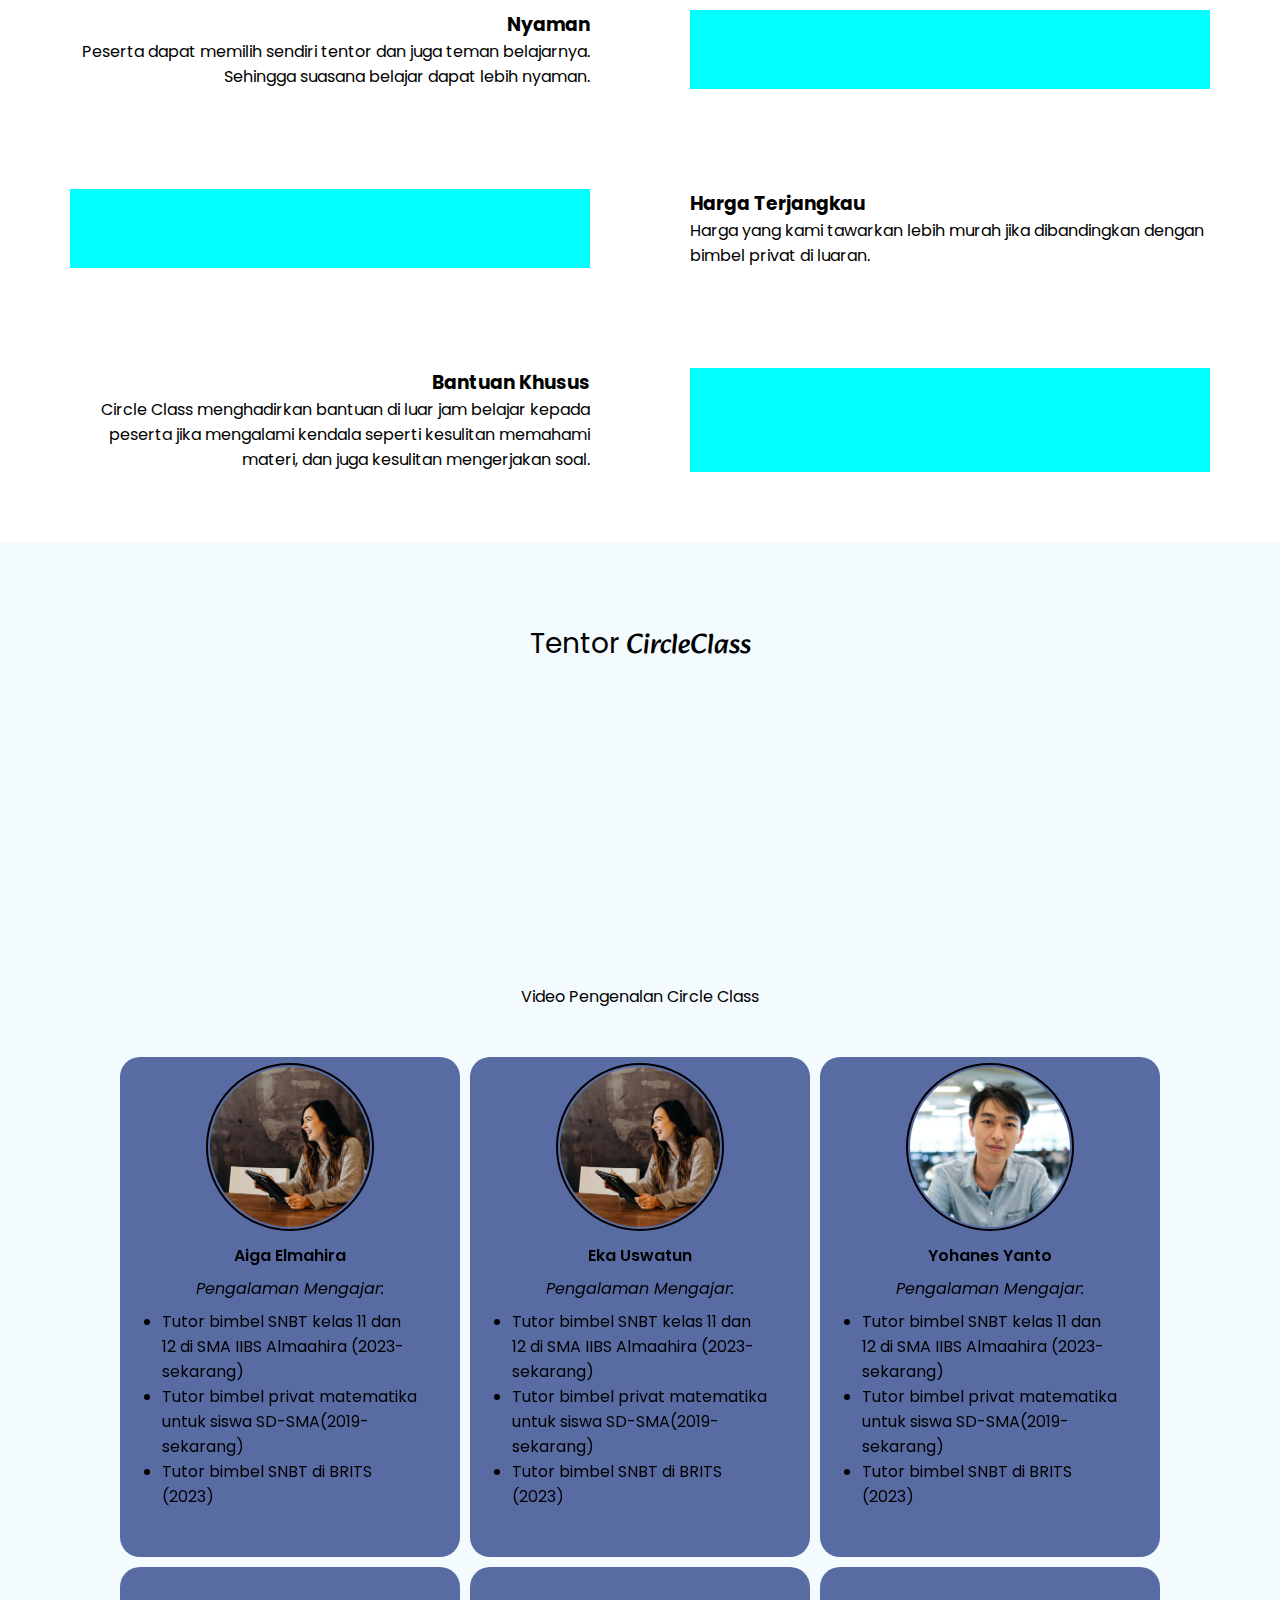
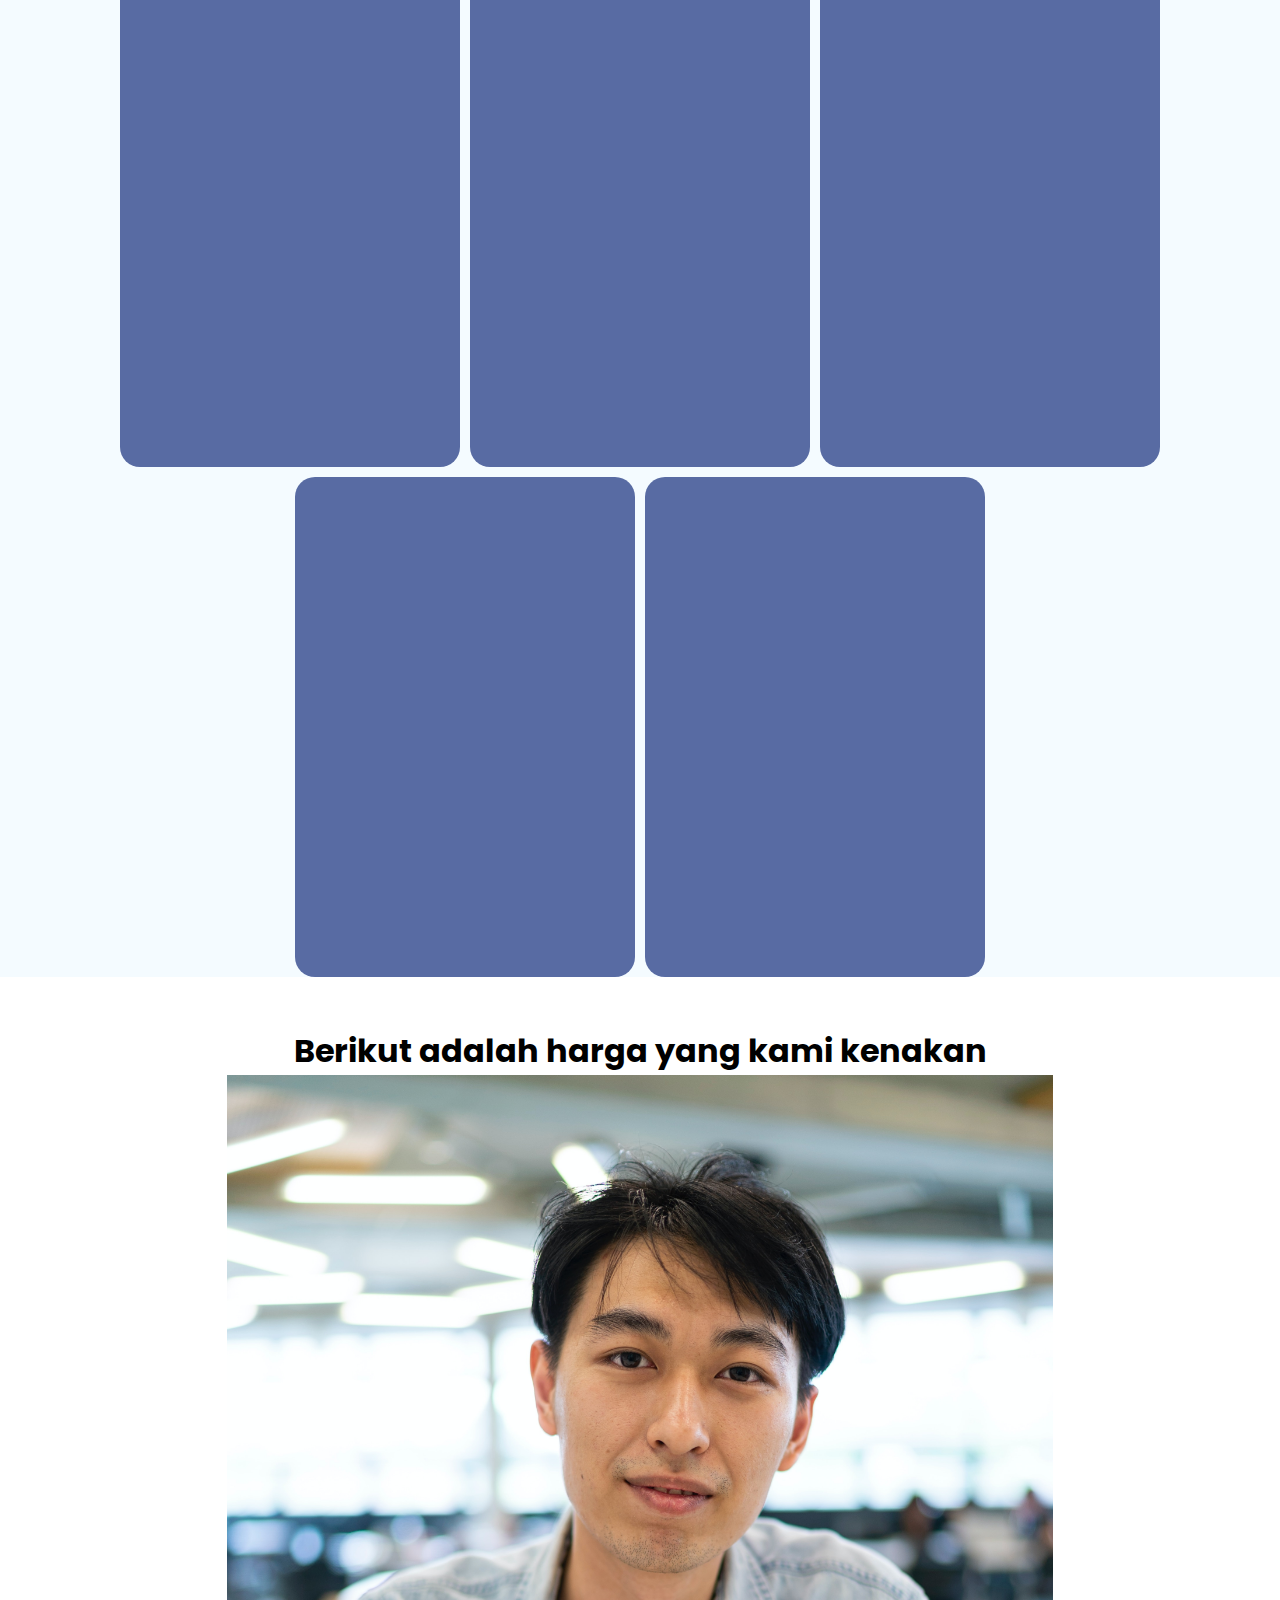
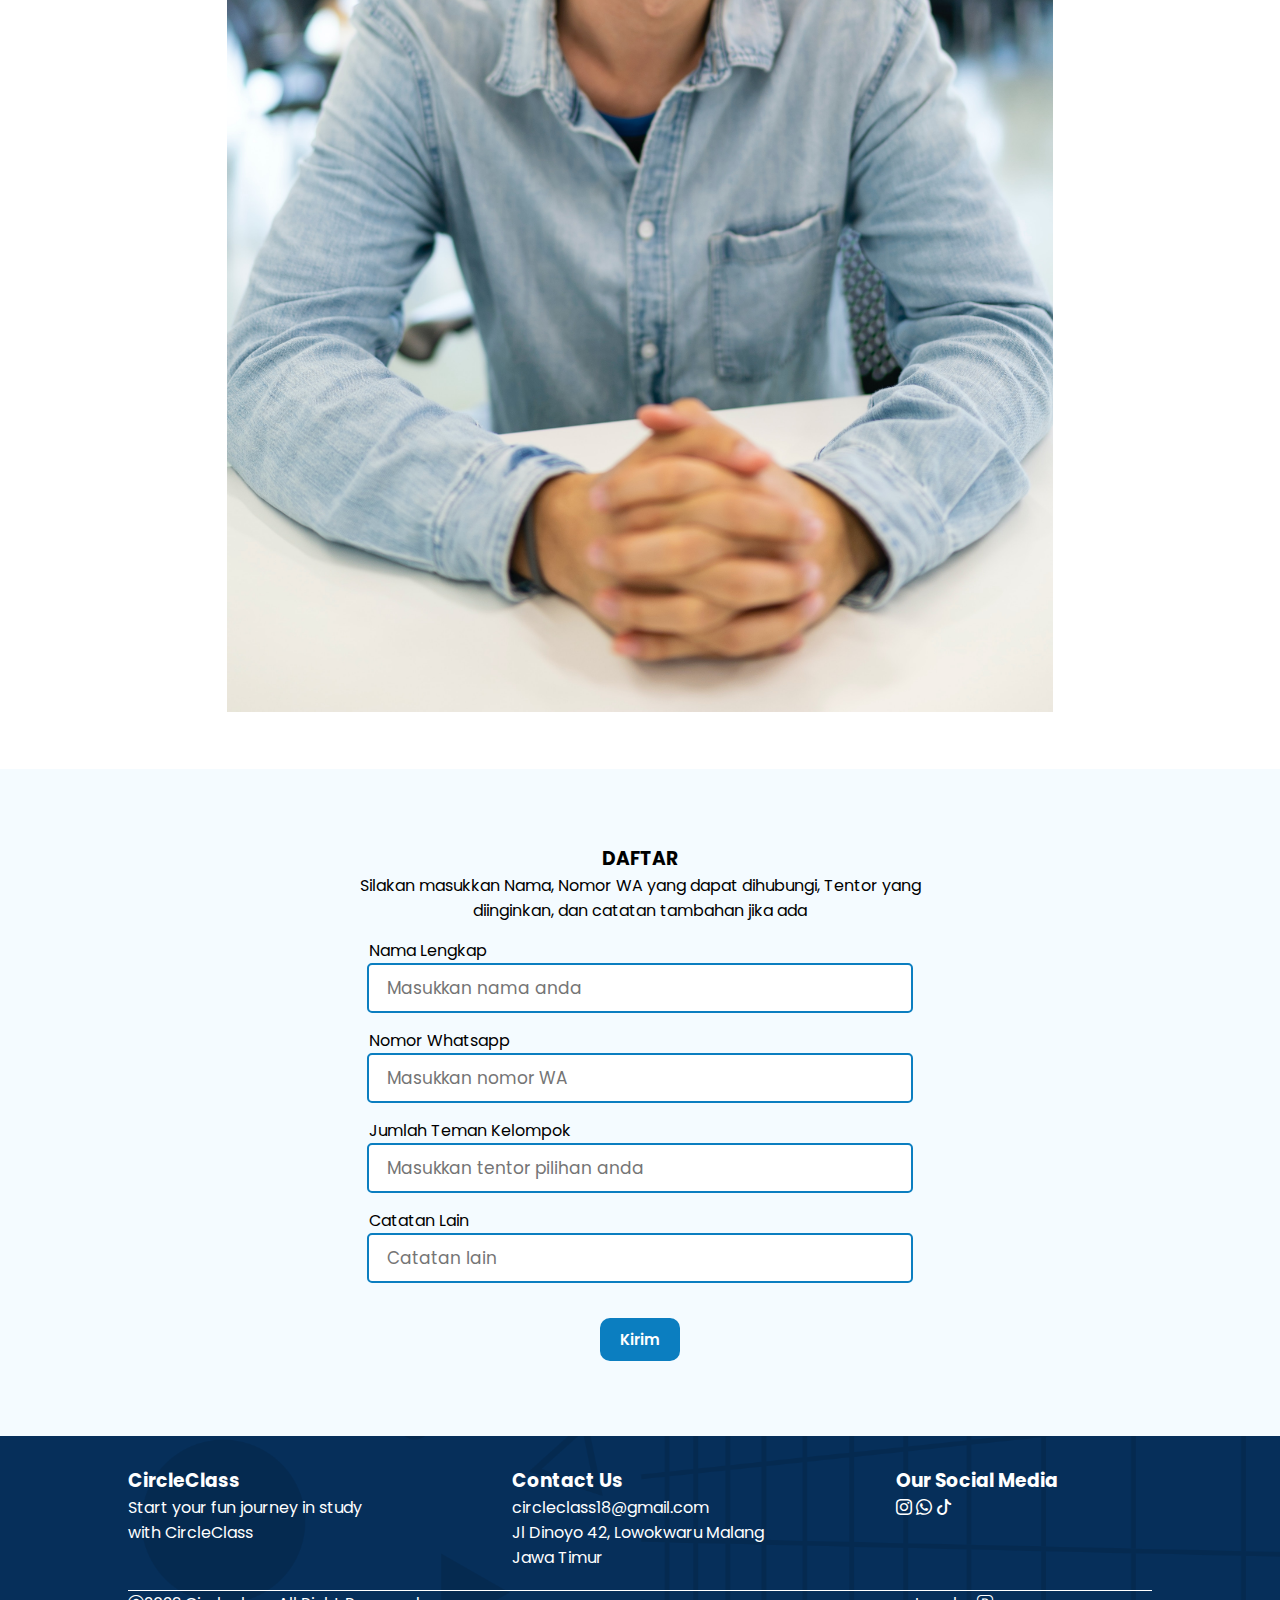
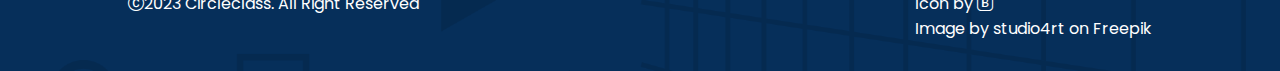
==== commit 95bfcf04: "update footer" ====
--- a/fixxx/index.html
+++ b/fixxx/index.html
@@ -294,8 +294,12 @@
         </div>
         <div class="footer-content-wrap">
           <h3>Our Social Media</h3>
-          <a href="htpps://www.instagram.com/circleclass_bimbelmlg"
+          <a href="https://www.instagram.com/circleclass_bimbelmlg/"
             ><i class="bi bi-instagram"></i
+          ></a>
+          <a
+            href="https://api.whatsapp.com/send/?phone=%2B6281326847957&text&type=phone_number&app_absent=0"
+            ><i class="bi bi-whatsapp"></i
           ></a>
           <a href="htpps://www.tiktok.com/@bimbel_circleclass"
             ><i class="bi bi-tiktok"></i
@@ -303,17 +307,22 @@
         </div>
       </div>
       <div class="copyright">
-        <p>
-          Lorem ipsum, dolor sit amet consectetur adipisicing elit. Dolor
-          accusantium, atque iste alias repellendus dolore placeat laudantium
-          ipsam doloremque cumque nesciunt molestiae vel cum inventore voluptate
-          quia nam, vitae perferendis?
-        </p>
-      </div>
-    </section>
-
-    <!-- Credit
-    <a href="https://www.freepik.com/free-vector/college-university-students-group-young-happy-people-standing-isolated-white-background_21852399.htm#query=group%20of%20student&position=0&from_view=search&track=ais">Image by studio4rt</a> on Freepik
-   -->
+        <div class="copyright-content">
+          <p>
+            <i class="bi bi-c-circle"></i>2023 Circleclass. All Right Reserved
+          </p>
+        </div>
+        <div class="copyright-content">
+          <p>Icon by <i class="bi bi-bootstrap"></i></p>
+          <p>
+            <a
+              href="https://www.freepik.com/free-vector/college-university-students-group-young-happy-people-standing-isolated-white-background_21852399.htm#query=group%20of%20student&position=0&from_view=search&track=ais"
+              >Image by studio4rt</a
+            >
+            on Freepik
+          </p>
+        </div>
+      </div>
+    </section>
   </body>
 </html>
--- a/fixxx/styles/tentorstyle.css
+++ b/fixxx/styles/tentorstyle.css
@@ -438,7 +438,13 @@
 }
 
 .footer .copyright {
+  display: flex;
   border-top: var(--bgwhite) 1px solid;
+  justify-content: space-between;
+}
+
+.footer .copyright .copyright-content a {
+  color: var(--bgwhite);
 }
 
 /* Small devices (portrait tablets and large phones, 600px and up) */
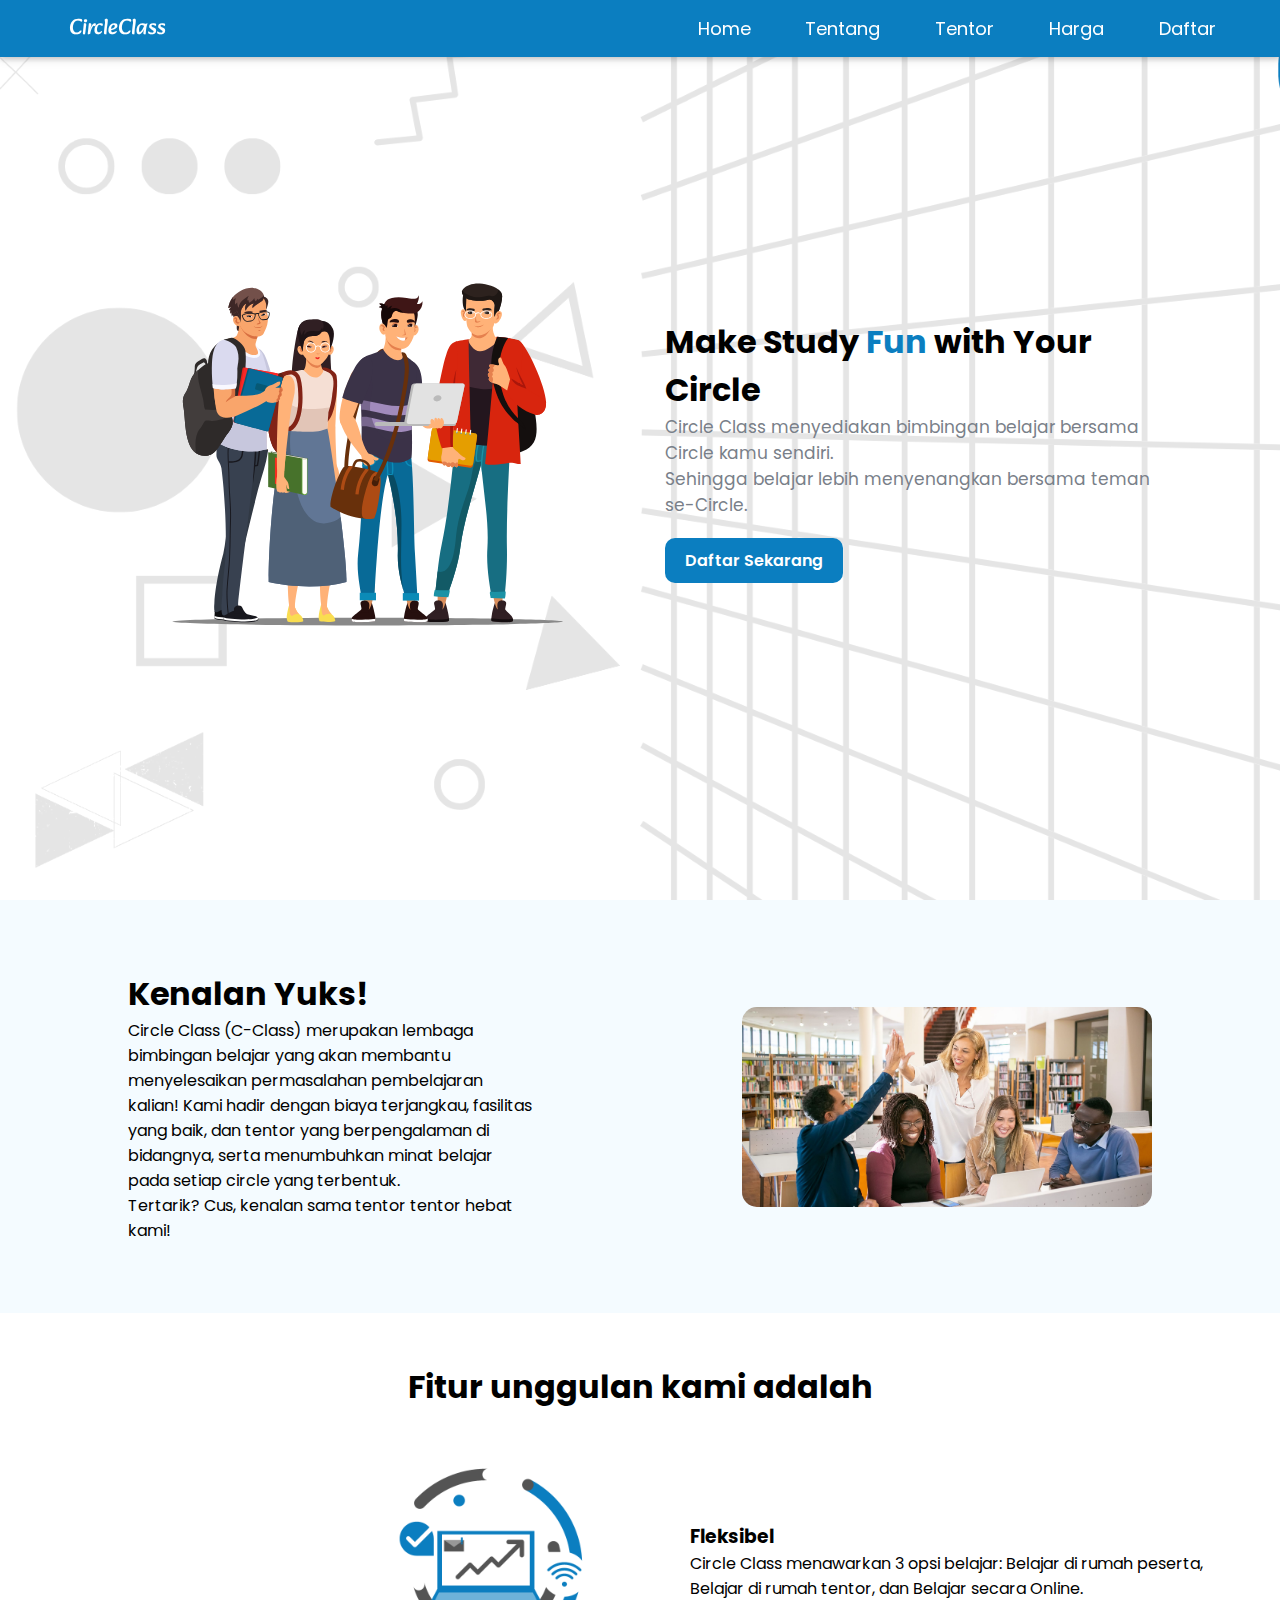
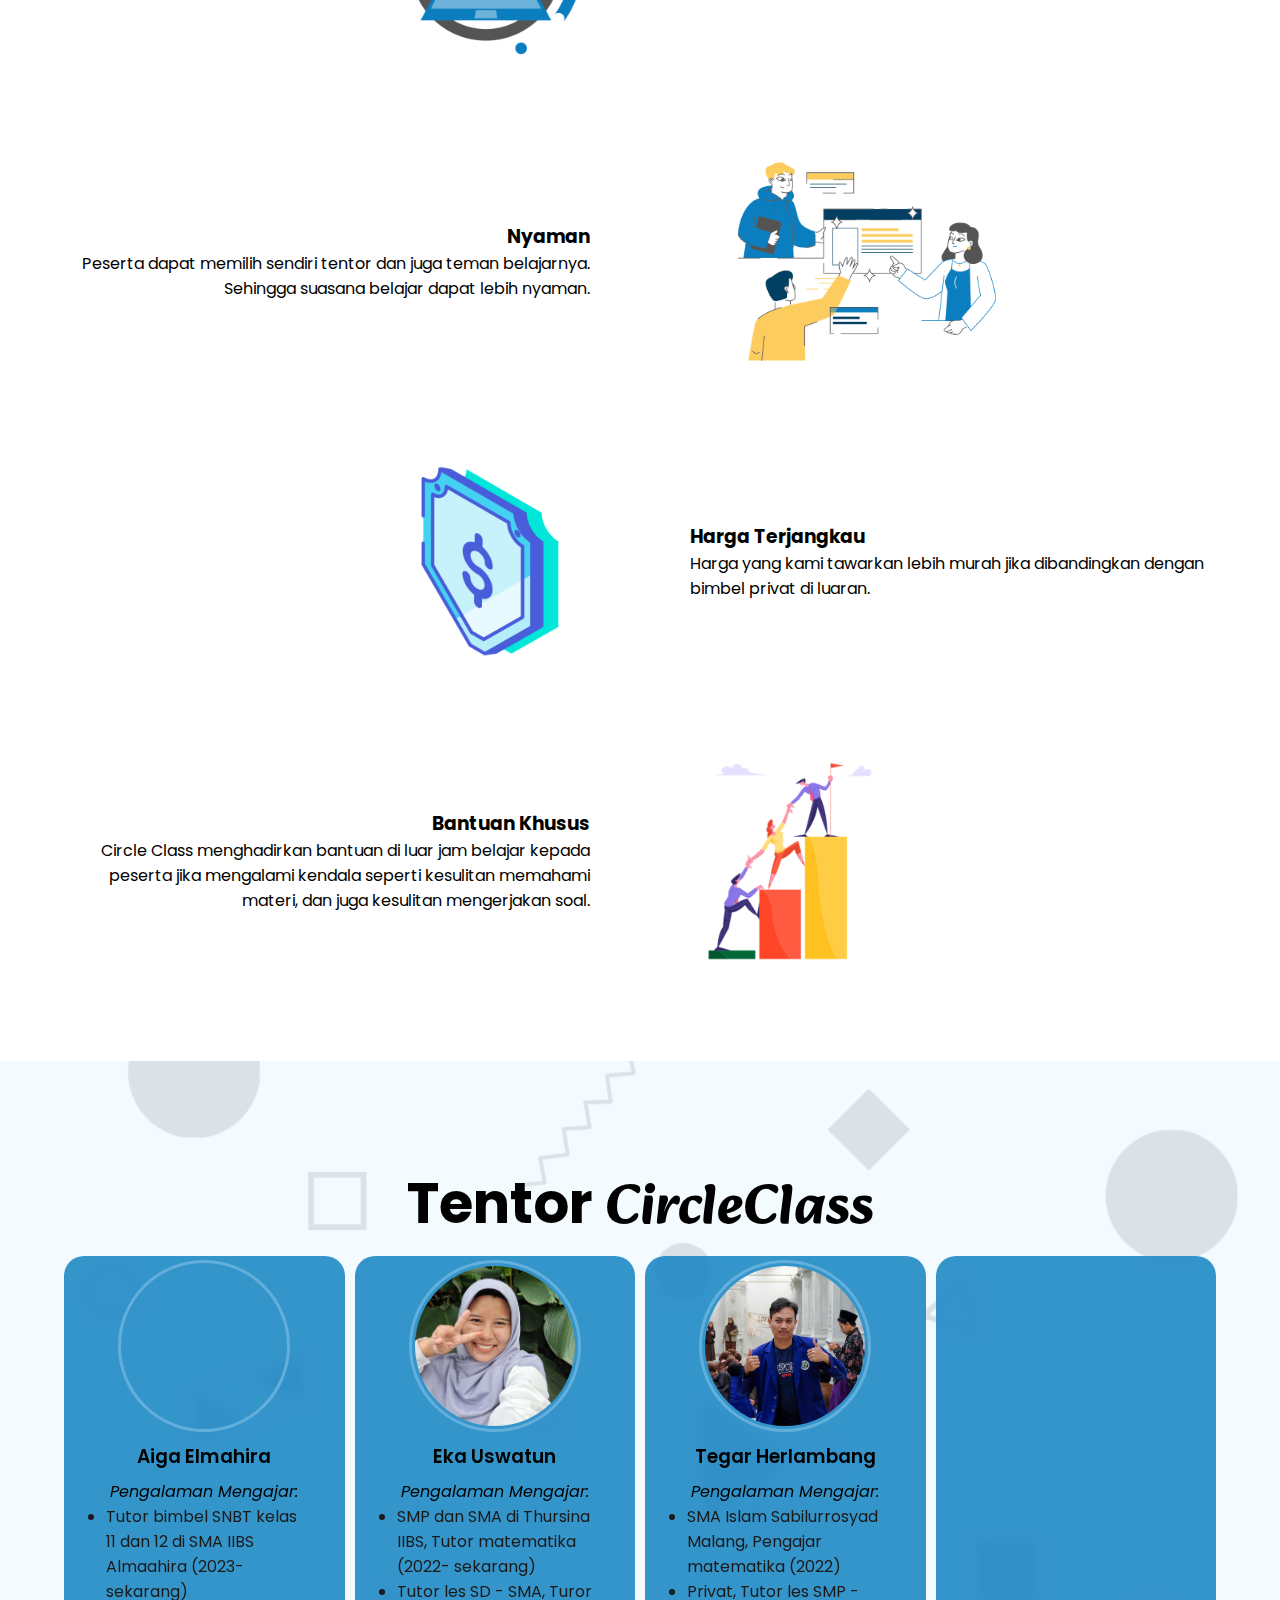
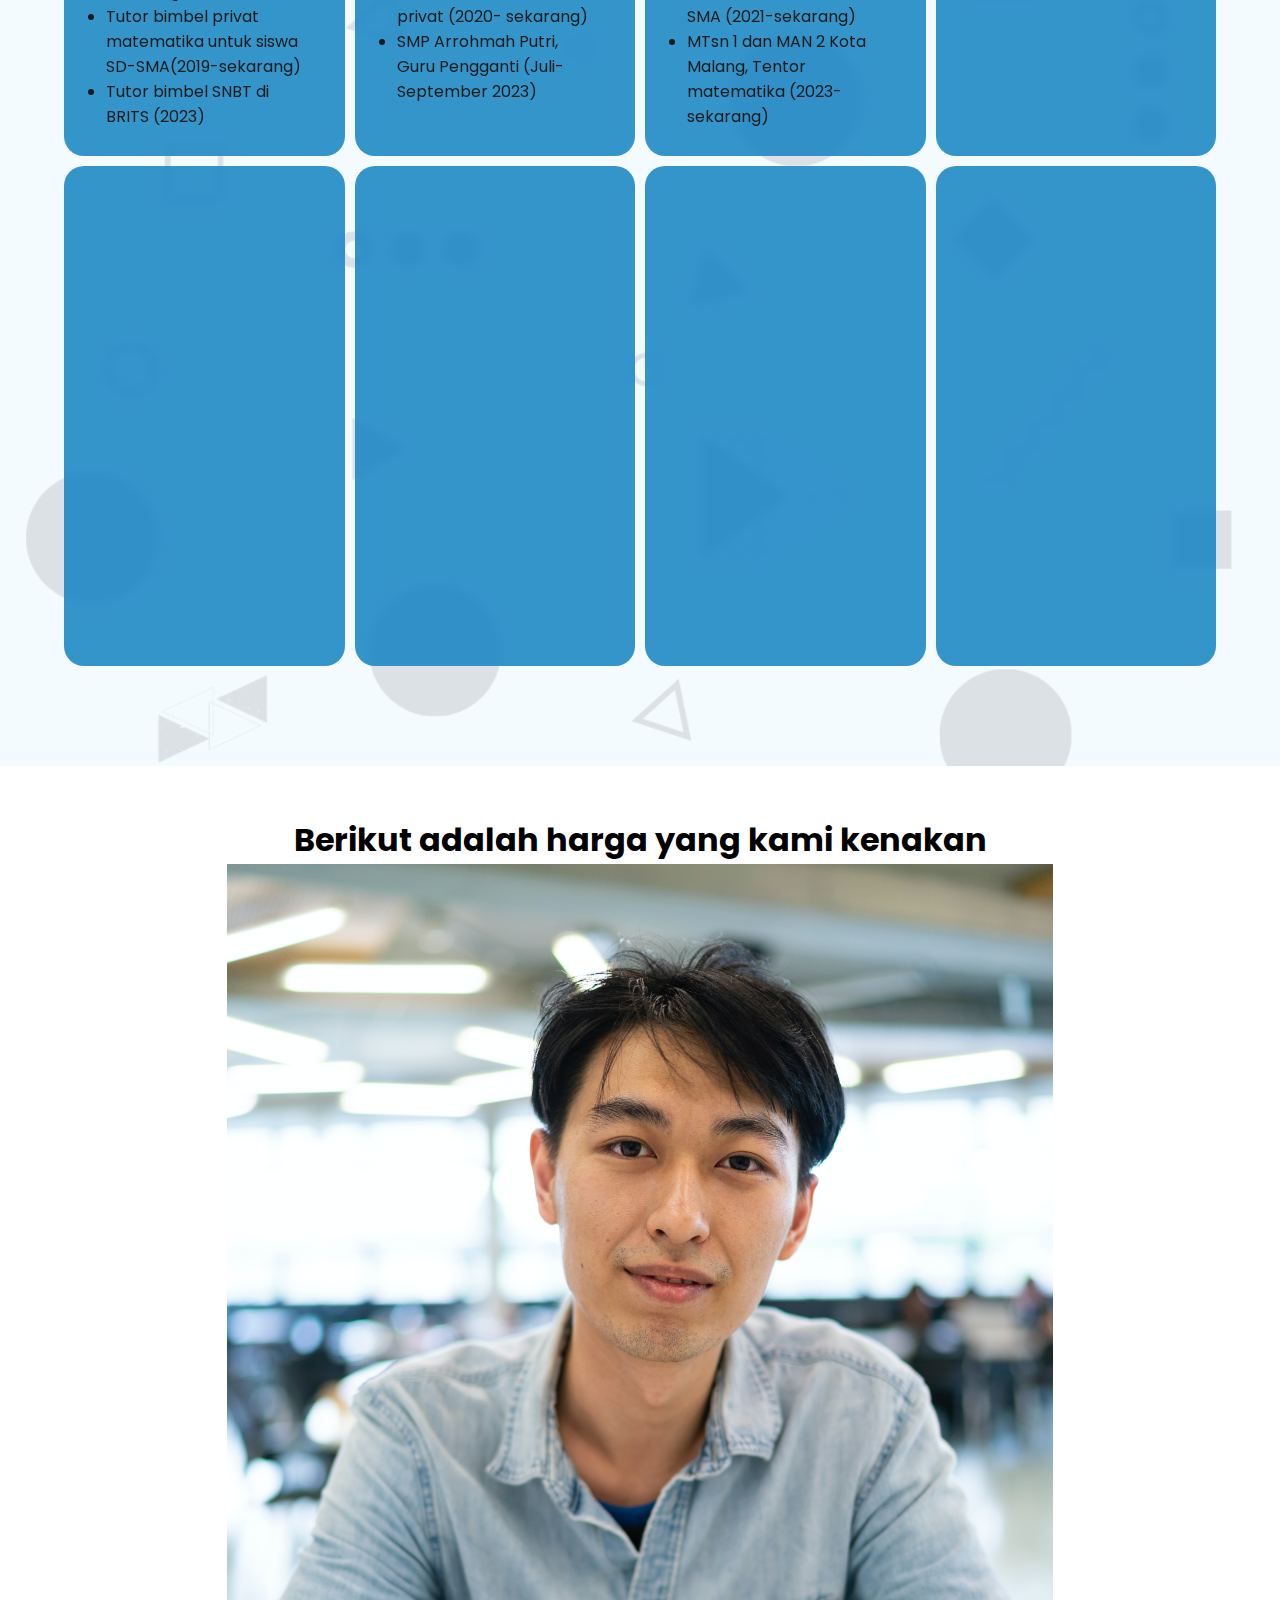
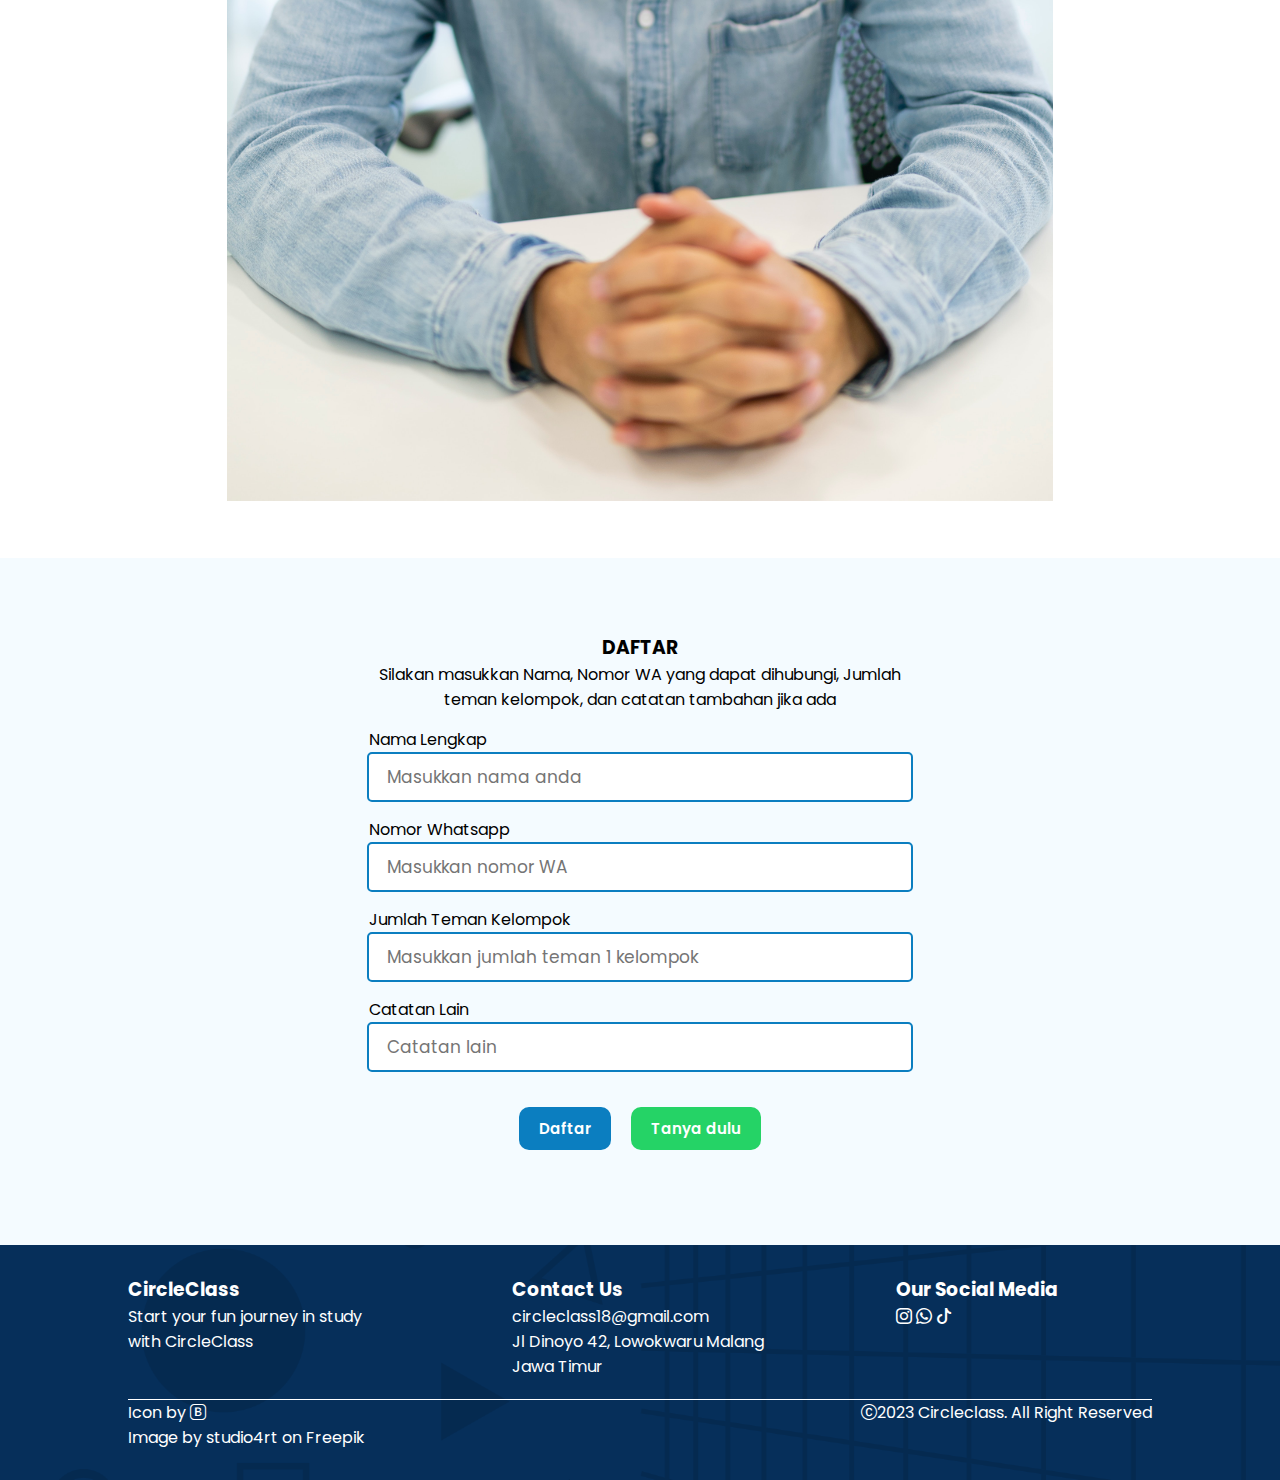
==== commit bf21135a: "add js on nav n photo tutor" ====
--- a/fixxx/index.html
+++ b/fixxx/index.html
@@ -29,13 +29,27 @@
       <a href="#"><span class="cc-font">CircleClass</span></a>
 
       <!-- nav -->
-      <nav class="navigasi dflex">
+      <nav class="navigasi muncul">
         <a href="#">Home</a>
         <a href="#introduction">Tentang</a>
         <a href="#tentor">Tentor</a>
         <a href="#harga">Harga</a>
         <a href="#pendaftaran">Daftar</a>
       </nav>
+
+      <nav class="navigasi hidden" id="hiddenid">
+        <a href="#">Home</a>
+        <a href="#introduction">Tentang</a>
+        <a href="#tentor">Tentor</a>
+        <a href="#harga">Harga</a>
+        <a href="#pendaftaran">Daftar</a>
+      </nav>
+      <div class="menu-togle">
+        <button class="toglebtn" onclick="FuncNav()"></button>
+        <span></span>
+        <span></span>
+        <span></span>
+      </div>
     </div>
 
     <!-- <header class="full-height">
@@ -56,7 +70,7 @@
           sendiri. <br />Sehingga belajar lebih menyenangkan bersama teman
           se-Circle.
         </p>
-        <div class="header-btn"><a href="#">Daftar Sekarang</a></div>
+        <div class="header-btn"><a href="#pendaftaran">Daftar Sekarang</a></div>
       </div>
     </header>
 
@@ -92,7 +106,9 @@
       <div class="fitur-box">
         <h1>Fitur unggulan kami adalah</h1>
         <div class="fitur-wrap">
-          <div class="fitur-img"></div>
+          <div class="fitur-img justify-c-r">
+            <img src="img/fleksibel.png" alt="" />
+          </div>
           <div class="fitur-text">
             <h3>Fleksibel</h3>
             <p>
@@ -109,10 +125,14 @@
               Sehingga suasana belajar dapat lebih nyaman.
             </p>
           </div>
-          <div class="fitur-img"></div>
+          <div class="fitur-img justify-c-l">
+            <img src="img/Nyaman.png" alt="" />
+          </div>
         </div>
         <div class="fitur-wrap">
-          <div class="fitur-img"></div>
+          <div class="fitur-img justify-c-r">
+            <img src="img/harga.png" alt="" />
+          </div>
           <div class="fitur-text">
             <h3>Harga Terjangkau</h3>
             <p>
@@ -130,7 +150,9 @@
               dan juga kesulitan mengerjakan soal.
             </p>
           </div>
-          <div class="fitur-img"></div>
+          <div class="fitur-img justify-c-l">
+            <img src="img/bantuan.png" alt="" />
+          </div>
         </div>
       </div>
     </section>
@@ -138,14 +160,14 @@
     <!-- tentor section -->
     <section class="tentor" id="tentor">
       <div class="judul-tentor">
-        <p>
+        <h1>
           Tentor
           <span class="cc-font">CircleClass</span>
-        </p>
+        </h1>
       </div>
 
       <!-- video -->
-      <div class="video-tentor">
+      <!-- <div class="video-tentor">
         <iframe
           width="560"
           height="315"
@@ -156,12 +178,13 @@
           allowfullscreen
         ></iframe>
         <p>Video Pengenalan Circle Class</p>
-      </div>
+      </div> -->
+
       <!-- area tentor -->
       <div class="wrap-tentor">
         <div class="kotak-tentor">
-          <div class="img-tentor tentor-cewe"></div>
-          <h4>Aiga Elmahira</h4>
+          <div class="img-tentor"></div>
+          <h3>Aiga Elmahira</h3>
           <p>Pengalaman Mengajar:</p>
           <ul>
             <li>
@@ -175,33 +198,31 @@
           </ul>
         </div>
         <div class="kotak-tentor">
-          <div class="img-tentor tentor-cewe"></div>
-          <h4>Eka Uswatun</h4>
+          <div class="img-tentor">
+            <img src="img/tentor/eka.jpg" alt="" />
+          </div>
+          <h3>Eka Uswatun</h3>
           <p>Pengalaman Mengajar:</p>
           <ul>
             <li>
-              Tutor bimbel SNBT kelas 11 dan 12 di SMA IIBS Almaahira
-              (2023-sekarang)
+              SMP dan SMA di Thursina IIBS, Tutor matematika (2022- sekarang)
             </li>
-            <li>
-              Tutor bimbel privat matematika untuk siswa SD-SMA(2019-sekarang)
-            </li>
-            <li>Tutor bimbel SNBT di BRITS (2023)</li>
+            <li>Tutor les SD - SMA, Turor privat (2020- sekarang)</li>
+            <li>SMP Arrohmah Putri, Guru Pengganti (Juli-September 2023)</li>
           </ul>
         </div>
         <div class="kotak-tentor">
-          <div class="img-tentor tentor-cowo"></div>
-          <h4>Yohanes Yanto</h4>
+          <div class="img-tentor">
+            <img src="img/tentor/tegar.jpg" alt="" />
+          </div>
+          <h3>Tegar Herlambang</h3>
           <p>Pengalaman Mengajar:</p>
           <ul>
+            <li>SMA Islam Sabilurrosyad Malang, Pengajar matematika (2022)</li>
+            <li>Privat, Tutor les SMP - SMA (2021-sekarang)</li>
             <li>
-              Tutor bimbel SNBT kelas 11 dan 12 di SMA IIBS Almaahira
-              (2023-sekarang)
+              MTsn 1 dan MAN 2 Kota Malang, Tentor matematika (2023-sekarang)
             </li>
-            <li>
-              Tutor bimbel privat matematika untuk siswa SD-SMA(2019-sekarang)
-            </li>
-            <li>Tutor bimbel SNBT di BRITS (2023)</li>
           </ul>
         </div>
         <div class="kotak-tentor"></div>
@@ -227,8 +248,8 @@
       <div class="pendaftaran-box" id="daftar">
         <h3>DAFTAR</h3>
         <p>
-          Silakan masukkan Nama, Nomor WA yang dapat dihubungi, Tentor yang
-          diinginkan, dan catatan tambahan jika ada
+          Silakan masukkan Nama, Nomor WA yang dapat dihubungi, Jumlah teman
+          kelompok, dan catatan tambahan jika ada
         </p>
         <form
           method="POST"
@@ -258,8 +279,8 @@
           <div class="pendaftaran-form">
             <p>Jumlah Teman Kelompok</p>
             <input
-              type="text"
-              placeholder="Masukkan tentor pilihan anda"
+              type="number"
+              placeholder="Masukkan jumlah teman 1 kelompok"
               required
               id="tentor"
               name="tentor"
@@ -274,9 +295,16 @@
               name="catatan"
             />
           </div>
-          <p>
-            <button formtarget="_blank" type="submit">Kirim</button>
-          </p>
+
+          <div class="pendaftaran-button">
+            <p>
+              <button formtarget="_blank" type="submit">Daftar</button>
+            </p>
+            <a
+              href="https://api.whatsapp.com/send/?phone=%2B6281326847957&text&type=phone_number&app_absent=0"
+              >Tanya dulu</a
+            >
+          </div>
         </form>
       </div>
     </section>
@@ -309,11 +337,11 @@
       <div class="copyright">
         <div class="copyright-content">
           <p>
-            <i class="bi bi-c-circle"></i>2023 Circleclass. All Right Reserved
+            Icon by
+            <a href="https://getbootstrap.com"
+              ><i class="bi bi-bootstrap"></i
+            ></a>
           </p>
-        </div>
-        <div class="copyright-content">
-          <p>Icon by <i class="bi bi-bootstrap"></i></p>
           <p>
             <a
               href="https://www.freepik.com/free-vector/college-university-students-group-young-happy-people-standing-isolated-white-background_21852399.htm#query=group%20of%20student&position=0&from_view=search&track=ais"
@@ -322,7 +350,34 @@
             on Freepik
           </p>
         </div>
-      </div>
-    </section>
+        <div class="copyright-content">
+          <p>
+            <i class="bi bi-c-circle"></i>2023 Circleclass. All Right Reserved
+          </p>
+        </div>
+      </div>
+    </section>
+
+    <script>
+      /* When the user clicks on the button, 
+      toggle between hiding and showing the dropdown content */
+      function FuncNav() {
+        document.getElementById("hiddenid").classList.toggle("show");
+      }
+
+      // Close the dropdown if the user clicks outside of it
+      window.onclick = function (event) {
+        if (!event.target.matches(".toglebtn")) {
+          var dropdowns = document.getElementsByClassName("hidden");
+          var i;
+          for (i = 0; i < dropdowns.length; i++) {
+            var openDropdown = dropdowns[i];
+            if (openDropdown.classList.contains("show")) {
+              openDropdown.classList.remove("show");
+            }
+          }
+        }
+      };
+    </script>
   </body>
 </html>
--- a/fixxx/styles/tentorstyle.css
+++ b/fixxx/styles/tentorstyle.css
@@ -84,6 +84,14 @@
   text-align: right;
 }
 
+.justify-c-r {
+  justify-content: right;
+}
+
+.justify-c-l {
+  justify-content: left;
+}
+
 .full-height {
   height: 100%;
 }
@@ -94,7 +102,7 @@
   top: 0;
   left: 0;
   right: 0;
-  z-index: 999;
+  z-index: 5;
   background-color: var(--ccolor);
   justify-content: space-between;
   align-items: center;
@@ -109,6 +117,7 @@
 }
 
 .navigasi {
+  display: flex;
   width: 40%;
   justify-content: space-between;
 }
@@ -140,6 +149,51 @@
 
 .navbar > a {
   padding: 10px 5px;
+}
+
+.hidden {
+  display: none;
+  position: fixed;
+  right: 0;
+  top: 0;
+  width: 25% !important;
+  height: 180px;
+  flex-direction: column;
+  background-color: var(--ccolor);
+  margin-top: 57px;
+  padding: 10px 0;
+  text-align: center;
+  box-shadow: -3px 3px 8px var(--black);
+}
+
+.show {
+  display: flex;
+}
+
+/* hamburger */
+
+.menu-togle {
+  display: none;
+  flex-direction: column;
+  height: 24px;
+  justify-content: space-between;
+  cursor: pointer;
+}
+
+.menu-togle button {
+  position: absolute;
+  width: 24px;
+  height: 24px;
+  opacity: 0;
+  cursor: pointer;
+}
+
+.menu-togle span {
+  display: block;
+  width: 24px;
+  height: 3px;
+  background-color: white;
+  border-radius: 3px;
 }
 
 /* header */
@@ -242,7 +296,7 @@
 
 /* style fitur */
 .fitur {
-  padding: 20px;
+  padding: 50px 20px;
 }
 
 .fitur .fitur-box h1 {
@@ -255,19 +309,30 @@
 
 .fitur .fitur-box .fitur-wrap .fitur-img {
   flex: 50%;
+  display: flex;
   margin: 50px;
-  background-color: aqua;
-}
+}
+
+.fitur .fitur-box .fitur-wrap .fitur-img img {
+  height: 200px;
+}
+
 .fitur .fitur-box .fitur-wrap .fitur-text {
   flex: 50%;
+  display: flex;
+  flex-direction: column;
+  justify-content: center;
   margin: 50px;
 }
 
 /* style tentor */
 
 .tentor {
-  padding-top: 5rem;
   background-color: var(--bgcolor);
+  background-image: url(../img/verbackground.png);
+  background-size: cover;
+  background-position: center;
+  padding: 100px 5%;
 }
 
 .judul-tentor {
@@ -296,9 +361,9 @@
 
 .kotak-tentor {
   padding: 10px;
-  width: 20rem;
+  flex: 20%;
   height: 30rem;
-  background-color: #3a4f92d7;
+  background-color: #0b7ec0d2;
   backdrop-filter: blur(5px);
   border-radius: 20px;
 }
@@ -310,21 +375,16 @@
   display: block;
   margin-left: auto;
   margin-right: auto;
-  outline: 2px solid black;
-  outline-offset: 2px;
-}
-
-.tentor-cewe {
-  background-image: url("../img/cewe.jpg");
-  background-size: cover;
-}
-
-.tentor-cowo {
-  background-image: url("../img/cowo.jpg");
-  background-size: cover;
-}
-
-.kotak-tentor > h4 {
+  outline: 3px solid #63afdb;
+  outline-offset: 3px;
+}
+
+.kotak-tentor .img-tentor img {
+  width: 100%;
+  border-radius: 50%;
+}
+
+.kotak-tentor > h3 {
   margin: 1rem 0 0.5rem 0;
   text-align: center;
   font-weight: 600;
@@ -338,7 +398,8 @@
 }
 
 .kotak-tentor > ul {
-  margin: 0.5rem 2rem;
+  margin: 0 2rem;
+  color: #1a1a1a;
 }
 
 /* harga */
@@ -393,20 +454,43 @@
   margin-left: 2px;
 }
 
-.pendaftaran-box button {
+.pendaftaran-button {
+  display: flex;
+  justify-content: center;
+}
+
+.pendaftaran-box .pendaftaran-button button {
   display: inline-block;
   padding: 10px 20px;
   border-radius: 10px;
   background-color: #0b7ec0;
-  margin-top: 20px;
   border: none;
   color: white;
   font-weight: 600;
   font-size: 15px;
-}
-
-.pendaftaran-box button:hover {
+  margin: 20px 10px;
+}
+
+.pendaftaran-box .pendaftaran-button button:hover {
   background-color: var(--ccolor1);
+  cursor: pointer;
+}
+
+.pendaftaran-box .pendaftaran-button a {
+  text-decoration: none;
+  display: inline-block;
+  padding: 10px 20px;
+  border-radius: 10px;
+  background-color: #25d366;
+  border: none;
+  color: white;
+  font-weight: 600;
+  font-size: 15px;
+  margin: 20px 10px;
+}
+
+.pendaftaran-box .pendaftaran-button a:hover {
+  background-color: #128c7e;
   cursor: pointer;
 }
 
@@ -448,9 +532,22 @@
 }
 
 /* Small devices (portrait tablets and large phones, 600px and up) */
-@media only screen and (max-width: 600px) {
+@media only screen and (max-width: 625px) {
+  .menu-togle {
+    display: flex;
+    position: relative;
+  }
+
+  .muncul {
+    display: none;
+  }
+
   .header-content .header-description {
     font-size: 15px;
+  }
+
+  .fitur .fitur-box .fitur-wrap .fitur-img img {
+    height: 150px;
   }
 
   .pendaftaran-box {
@@ -460,6 +557,23 @@
   .pendaftaran-box .pendaftaran-form input {
     padding: 7px 15px;
     font-size: 14px;
+  }
+
+  .footer .footer-content {
+    flex-direction: column;
+  }
+
+  .footer .footer-content .footer-content-wrap {
+    width: 70%;
+    margin-bottom: 8px;
+  }
+
+  .footer .copyright {
+    flex-direction: column;
+  }
+
+  .footer .copyright .copyright-content {
+    margin-bottom: 8px;
   }
 }
 
@@ -469,6 +583,10 @@
     width: 60%;
   }
 
+  .navbar a {
+    font-size: 0.95rem;
+  }
+
   .header-content .header-description {
     font-size: 16px;
   }
@@ -486,8 +604,26 @@
     max-width: 90%;
   }
 
+  .fitur .fitur-box .fitur-wrap .fitur-img img {
+    height: 175px;
+  }
+
+  .kotak-tentor {
+    padding: 10px;
+    flex: 30%;
+    height: 35rem;
+  }
+
   .pendaftaran-box {
     width: 70%;
+  }
+
+  .footer .footer-content {
+    font-size: 0.8rem;
+  }
+
+  .footer .copyright {
+    font-size: 0.8rem;
   }
 }
 
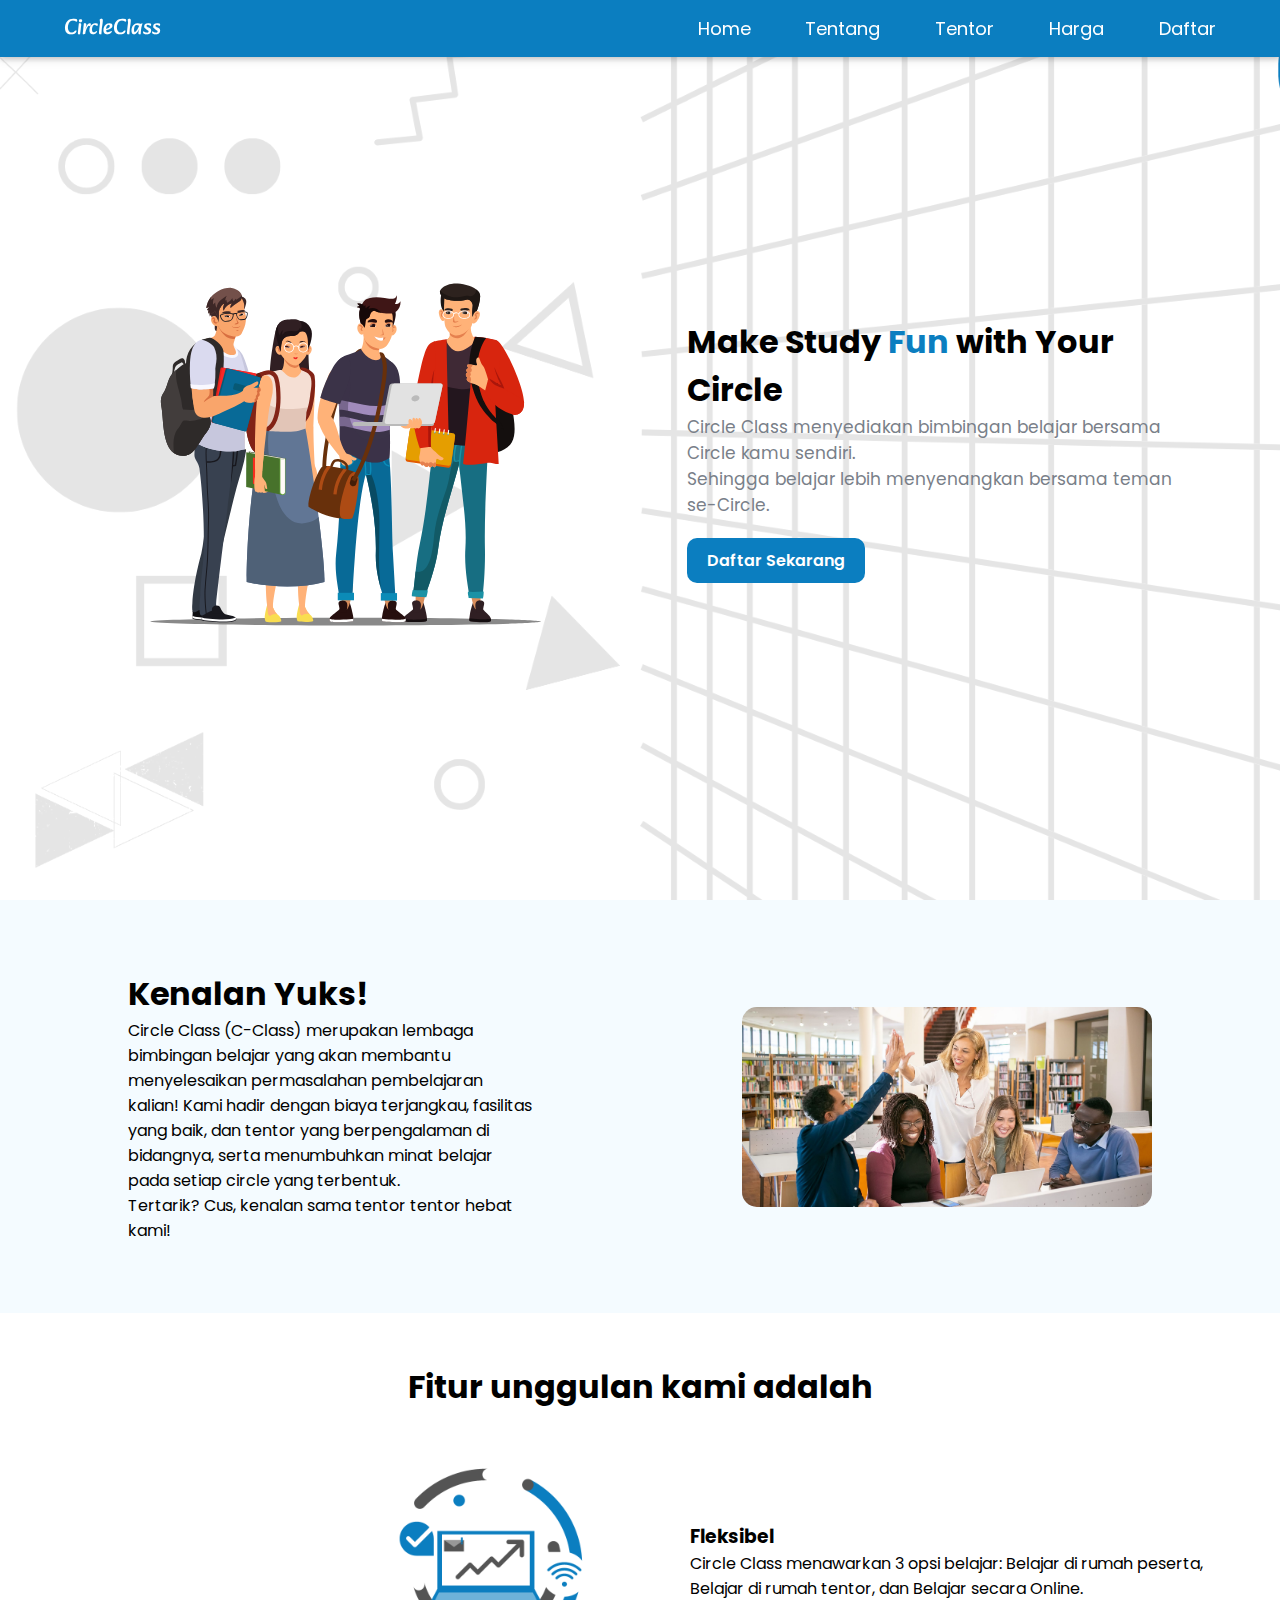
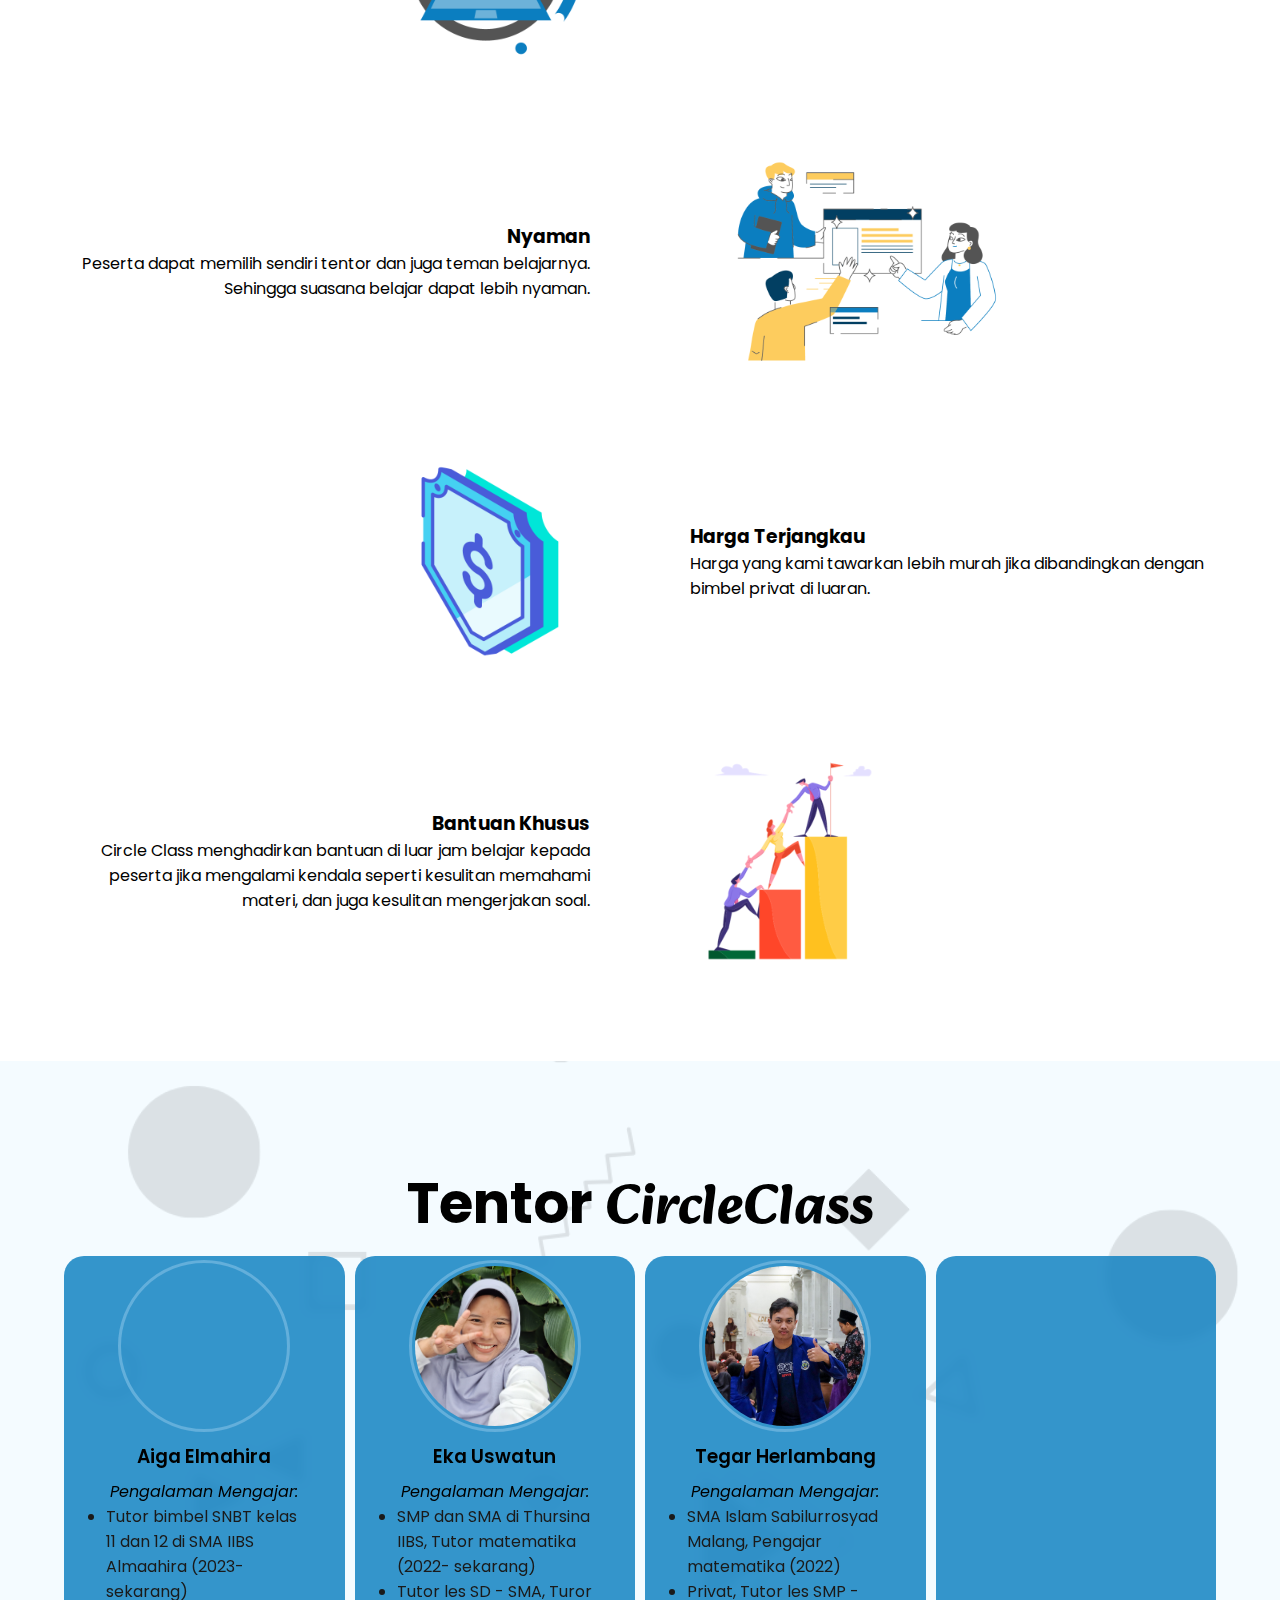
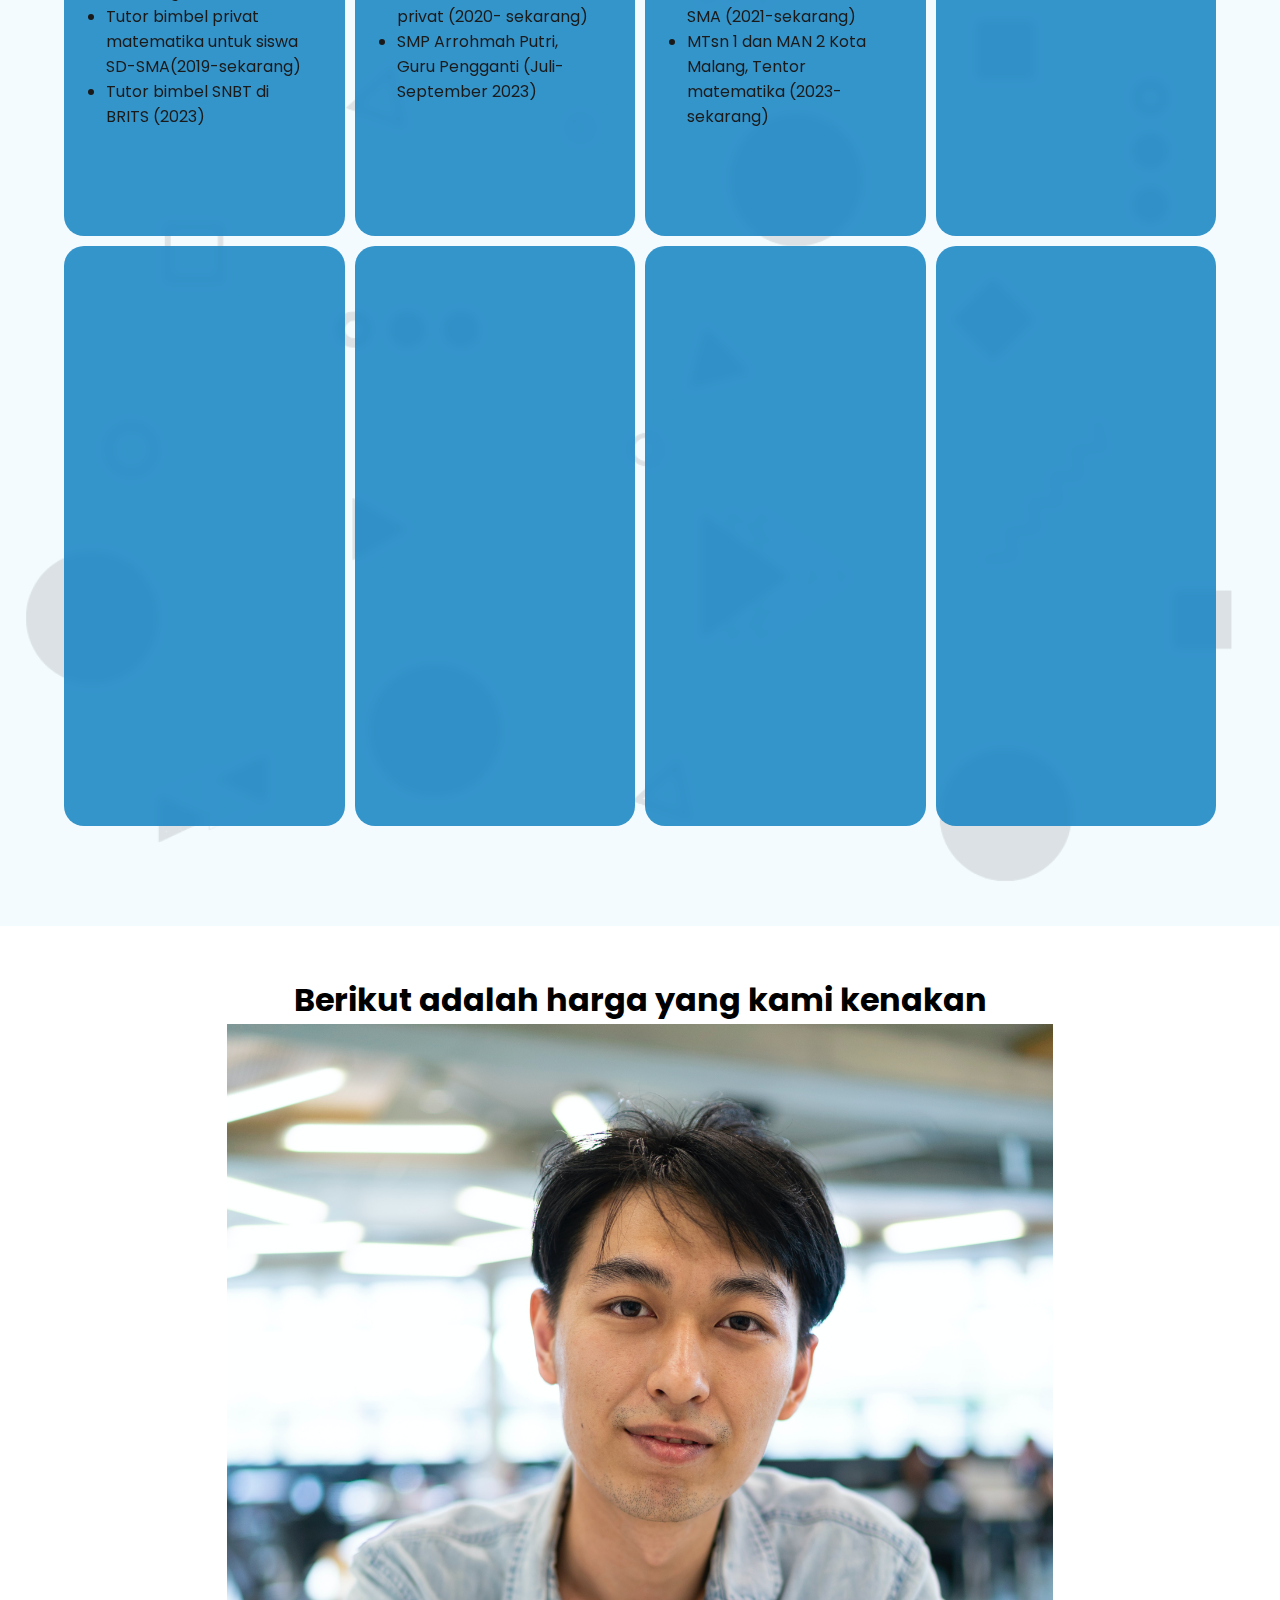
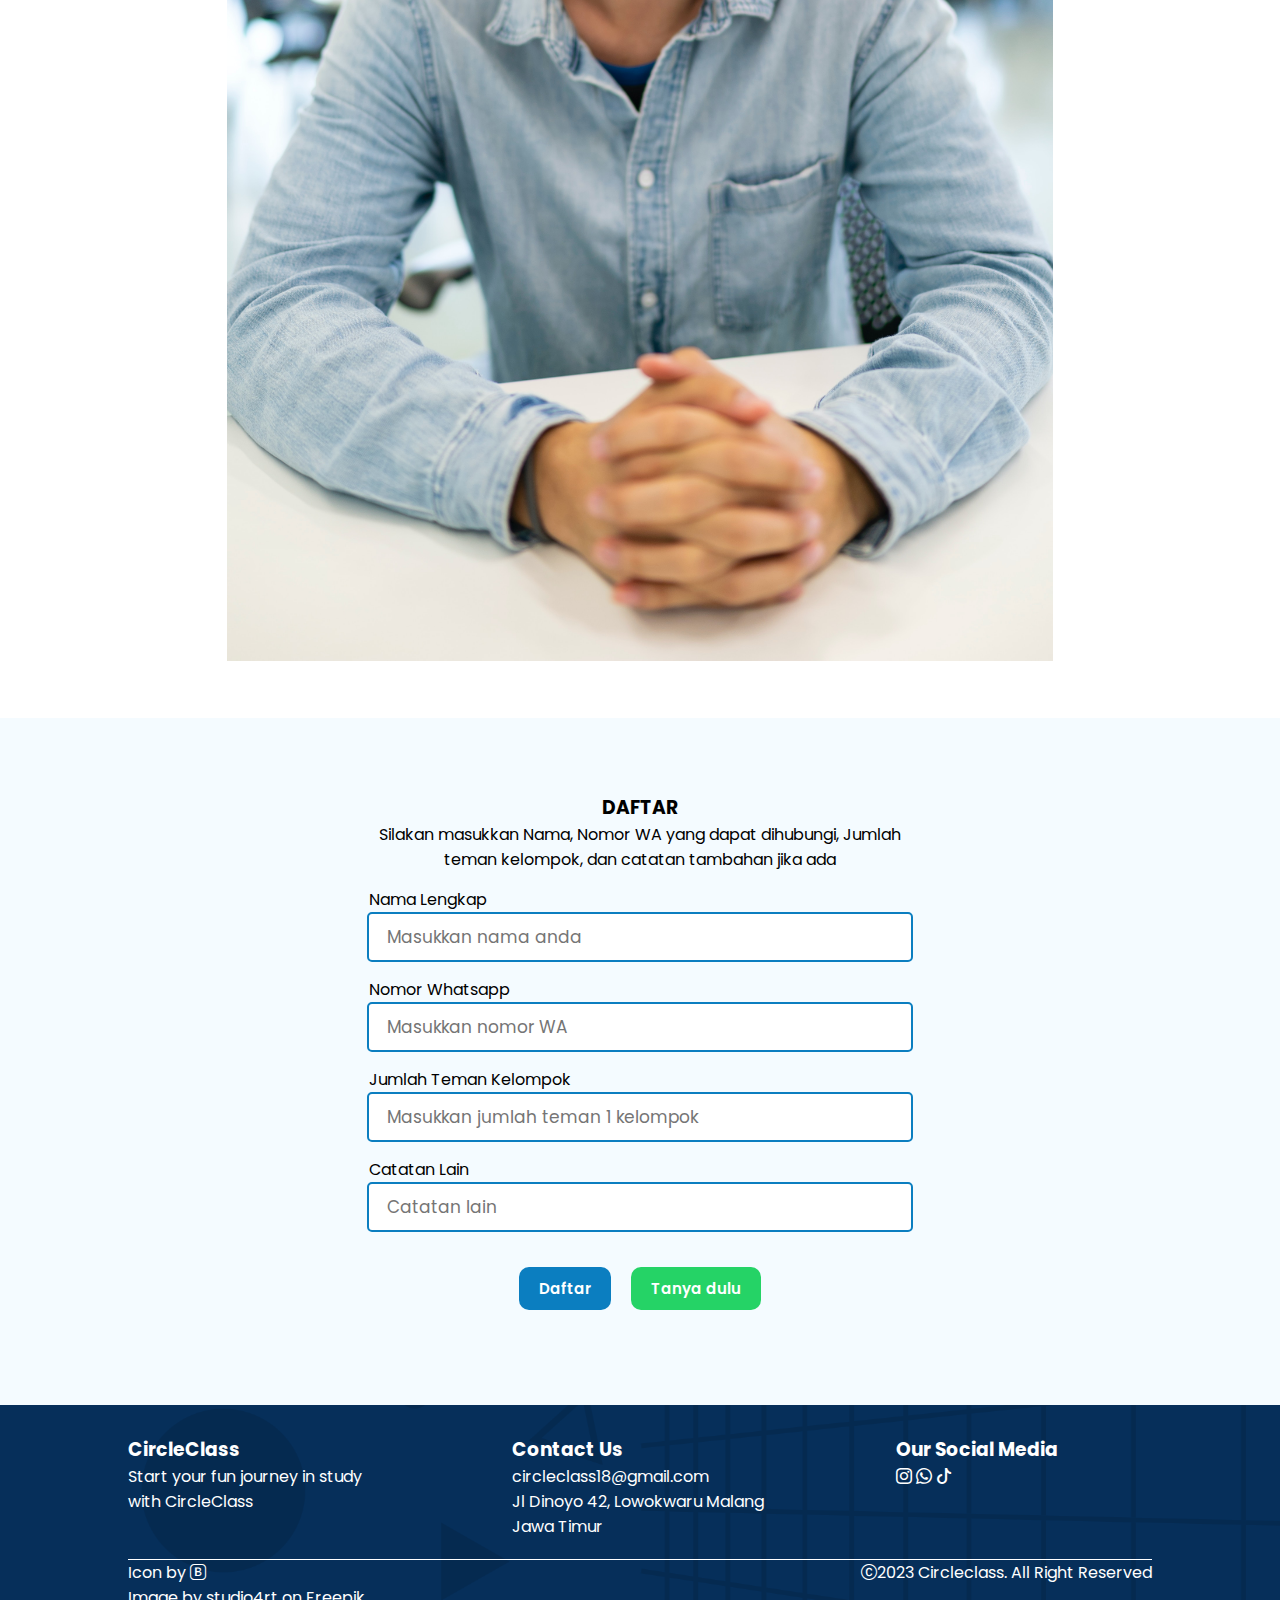
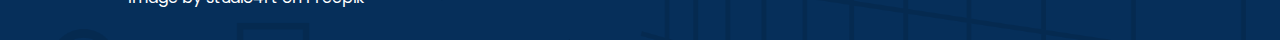
==== commit d0de26b9: "update media query" ====
--- a/fixxx/index.html
+++ b/fixxx/index.html
@@ -87,6 +87,7 @@
     <!-- intro -->
     <article class="introduction" id="introduction">
       <div class="about">
+        <div class="hidden-about-img"></div>
         <div class="about-content">
           <h1>Kenalan Yuks!</h1>
           <p>
@@ -118,6 +119,9 @@
           </div>
         </div>
         <div class="fitur-wrap t-algn-r">
+          <div class="fitur-med fitur-img justify-c-l">
+            <img src="img/Nyaman.png" alt="" />
+          </div>
           <div class="fitur-text">
             <h3>Nyaman</h3>
             <p>
@@ -125,7 +129,7 @@
               Sehingga suasana belajar dapat lebih nyaman.
             </p>
           </div>
-          <div class="fitur-img justify-c-l">
+          <div class="fitur-huge fitur-img justify-c-l">
             <img src="img/Nyaman.png" alt="" />
           </div>
         </div>
@@ -142,6 +146,9 @@
           </div>
         </div>
         <div class="fitur-wrap t-algn-r">
+          <div class="fitur-med fitur-img justify-c-l">
+            <img src="img/bantuan.png" alt="" />
+          </div>
           <div class="fitur-text">
             <h3>Bantuan Khusus</h3>
             <p>
@@ -150,7 +157,7 @@
               dan juga kesulitan mengerjakan soal.
             </p>
           </div>
-          <div class="fitur-img justify-c-l">
+          <div class="fitur-huge fitur-img justify-c-l">
             <img src="img/bantuan.png" alt="" />
           </div>
         </div>
--- a/fixxx/styles/tentorstyle.css
+++ b/fixxx/styles/tentorstyle.css
@@ -29,6 +29,7 @@
 }
 html {
   scroll-behavior: smooth;
+  overflow-x: hidden;
 }
 
 * {
@@ -98,6 +99,7 @@
 
 /* navbar */
 .navbar {
+  display: flex;
   position: fixed;
   top: 0;
   left: 0;
@@ -118,7 +120,6 @@
 
 .navigasi {
   display: flex;
-  width: 40%;
   justify-content: space-between;
 }
 
@@ -148,7 +149,7 @@
 }
 
 .navbar > a {
-  padding: 10px 5px;
+  padding: 10px 0;
 }
 
 .hidden {
@@ -203,18 +204,14 @@
   background-image: url("../img/mainheader.jpg");
 } */
 
-header {
-  display: flex;
-  align-items: center;
-  justify-content: space-evenly;
-}
-
 .header {
   background-image: url("../img/backgroundheader.png");
   background-position: center;
   background-size: cover;
-  padding-left: 5%;
-  padding-right: 5%;
+  padding: 0;
+  display: flex;
+  align-items: center;
+  justify-content: space-evenly;
 }
 
 .header-content {
@@ -270,6 +267,17 @@
   width: 100%;
   align-items: center;
   justify-content: space-between;
+}
+
+.hidden-about-img {
+  max-width: 40%;
+  width: 500px;
+  height: 200px;
+  margin: 20px 0 20px 0;
+  background-image: url(../teachers.jpg);
+  background-size: cover;
+  background-position: center;
+  border-radius: 15px;
 }
 
 .about .about-content {
@@ -362,7 +370,7 @@
 .kotak-tentor {
   padding: 10px;
   flex: 20%;
-  height: 30rem;
+  height: 35rem;
   background-color: #0b7ec0d2;
   backdrop-filter: blur(5px);
   border-radius: 20px;
@@ -542,12 +550,81 @@
     display: none;
   }
 
+  .header {
+    flex-direction: column;
+    padding: 50px 0;
+  }
+
+  .header-img {
+    width: 75%;
+    margin-bottom: 20px;
+  }
+
+  .header-content {
+    display: flex;
+    flex-direction: column;
+    align-items: center;
+    text-align: center;
+    justify-content: center;
+  }
+
+  .header-content h1 {
+    width: 80%;
+  }
+
+  .header-content p {
+    width: 75%;
+    font-size: 15px;
+  }
+
   .header-content .header-description {
     font-size: 15px;
   }
 
+  .introduction .about {
+    flex-direction: column;
+  }
+
+  .introduction .about .hidden-about-img {
+    max-width: 90%;
+    max-width: 90%;
+  }
+
+  .introduction .about .about-content {
+    max-width: 90%;
+    text-align: center;
+  }
+
+  .introduction .about .about-img {
+    display: none;
+    max-width: 90%;
+  }
+
+  .fitur .fitur-box .fitur-wrap .fitur-huge {
+    display: none;
+  }
+
   .fitur .fitur-box .fitur-wrap .fitur-img img {
     height: 150px;
+  }
+
+  .fitur .fitur-box .fitur-wrap {
+    display: flex;
+    flex-direction: column;
+    margin: 20px 0;
+  }
+
+  .fitur .fitur-box .fitur-wrap .fitur-img {
+    margin: 20px;
+  }
+
+  .fitur .fitur-box .fitur-wrap .fitur-text {
+    margin: 20px;
+  }
+
+  .kotak-tentor {
+    font-size: 0.8rem;
+    flex: 80%;
   }
 
   .pendaftaran-box {
@@ -578,9 +655,9 @@
 }
 
 /* Medium devices (landscape tablets, 768px and up) */
-@media only screen and (max-width: 768px) {
+@media screen and (min-width: 626px) and (max-width: 991px) {
   .navigasi {
-    width: 60%;
+    width: 45%;
   }
 
   .navbar a {
@@ -593,6 +670,11 @@
 
   .introduction .about {
     flex-direction: column;
+  }
+
+  .introduction .about .hidden-about-img {
+    max-width: 90%;
+    max-width: 90%;
   }
 
   .introduction .about .about-content {
@@ -601,11 +683,27 @@
   }
 
   .introduction .about .about-img {
+    display: none;
     max-width: 90%;
   }
 
+  .fitur .fitur-box .fitur-wrap .fitur-med {
+    display: none;
+  }
+
   .fitur .fitur-box .fitur-wrap .fitur-img img {
-    height: 175px;
+    max-width: 150px;
+    height: auto;
+  }
+
+  .fitur .fitur-box .fitur-wrap .fitur-img {
+    flex: 30%;
+    margin: 20px;
+  }
+
+  .fitur .fitur-box .fitur-wrap .fitur-text {
+    flex: 70%;
+    margin: 20px;
   }
 
   .kotak-tentor {
@@ -628,8 +726,16 @@
 }
 
 /* Large devices (laptops/desktops, 992px and up) */
-@media only screen and (min-width: 768px) {
+@media only screen and (min-width: 992px) {
   .navigasi {
     width: 45%;
   }
-}
+
+  .introduction .about .hidden-about-img {
+    display: none;
+  }
+
+  .fitur .fitur-box .fitur-wrap .fitur-med {
+    display: none;
+  }
+}
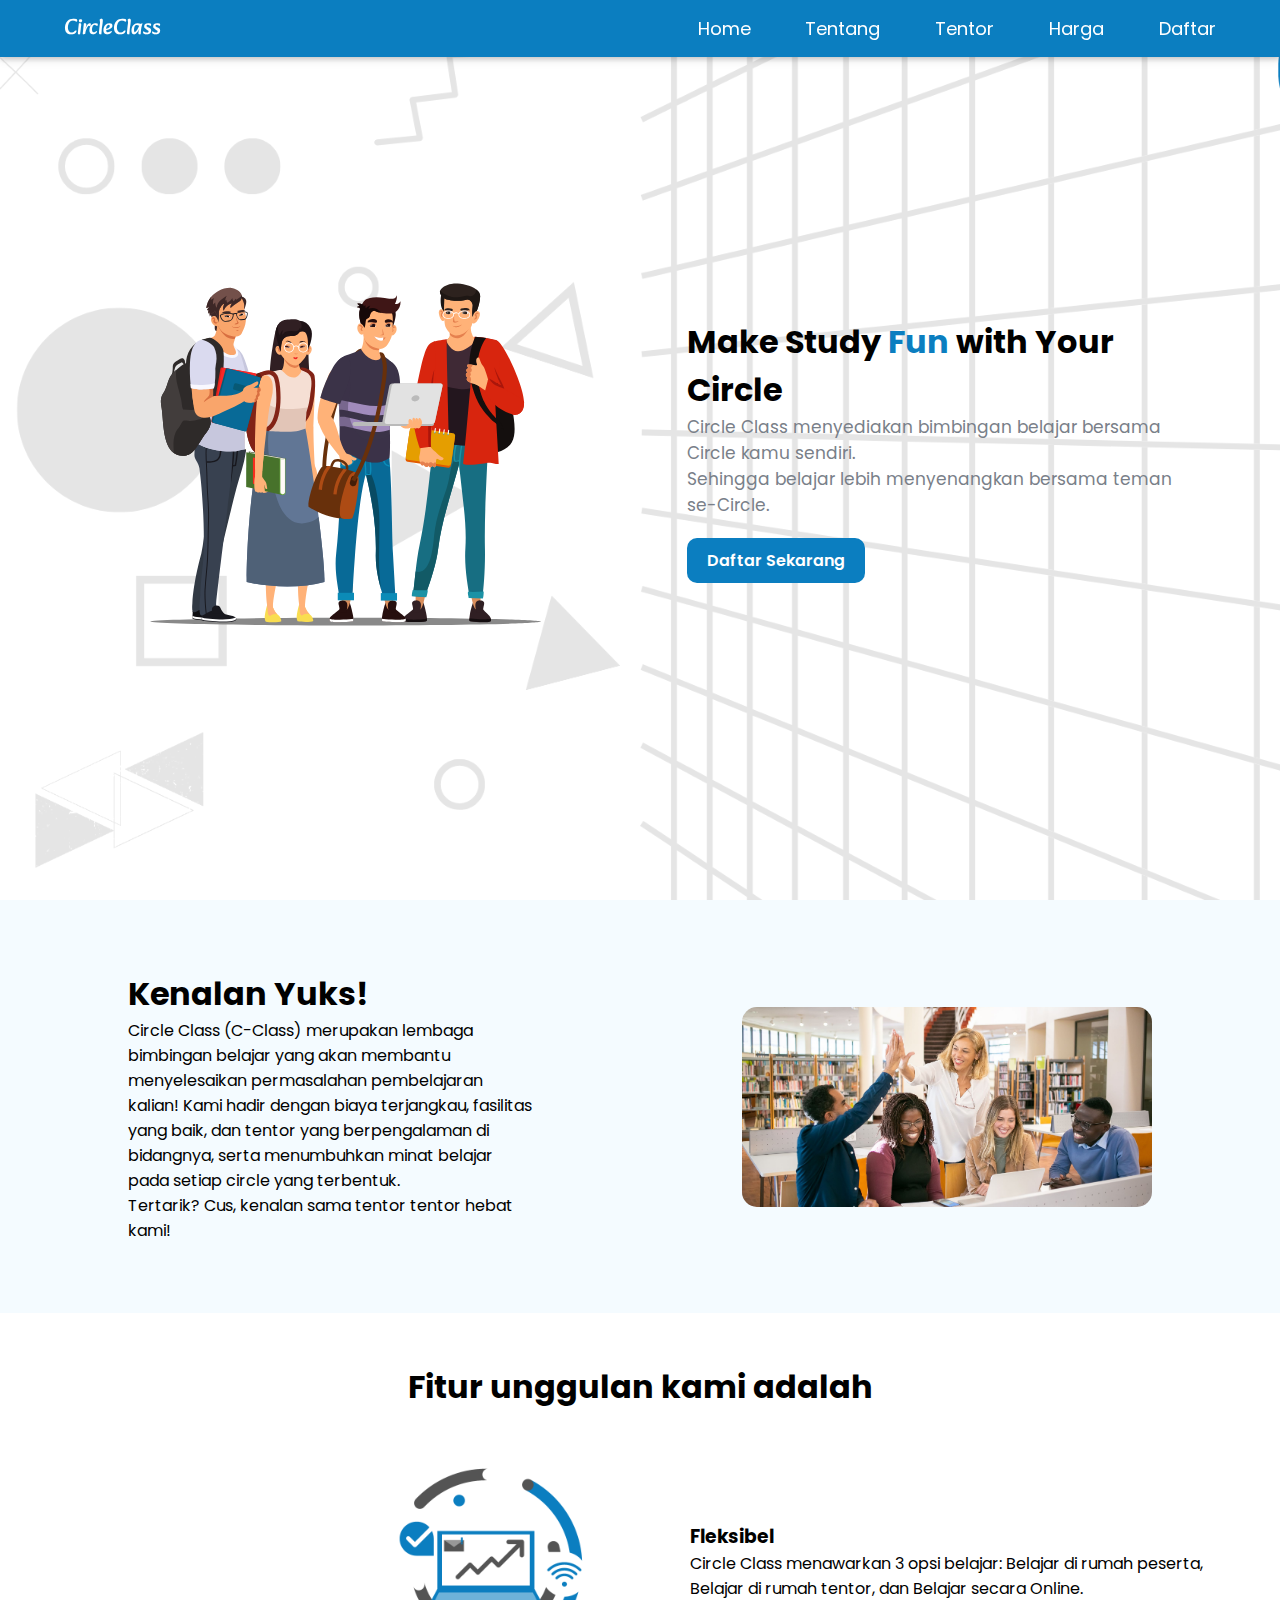
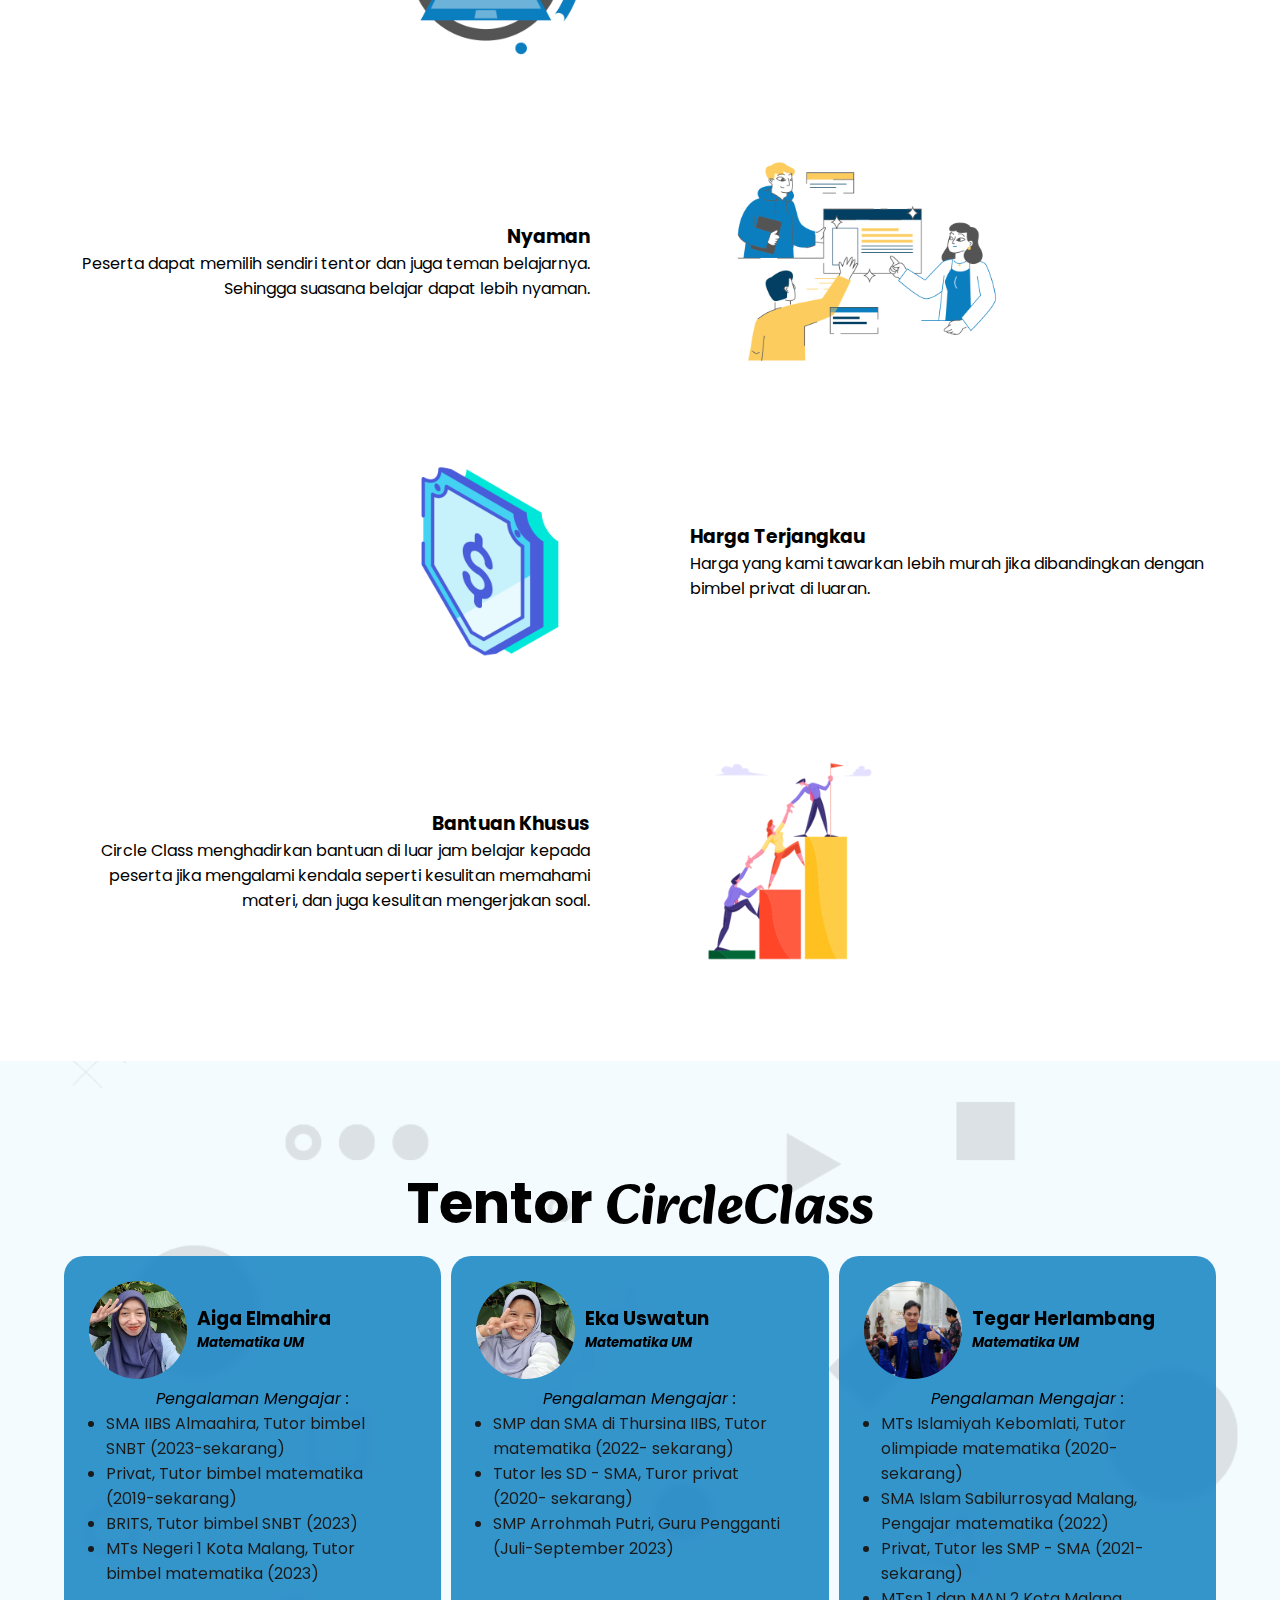
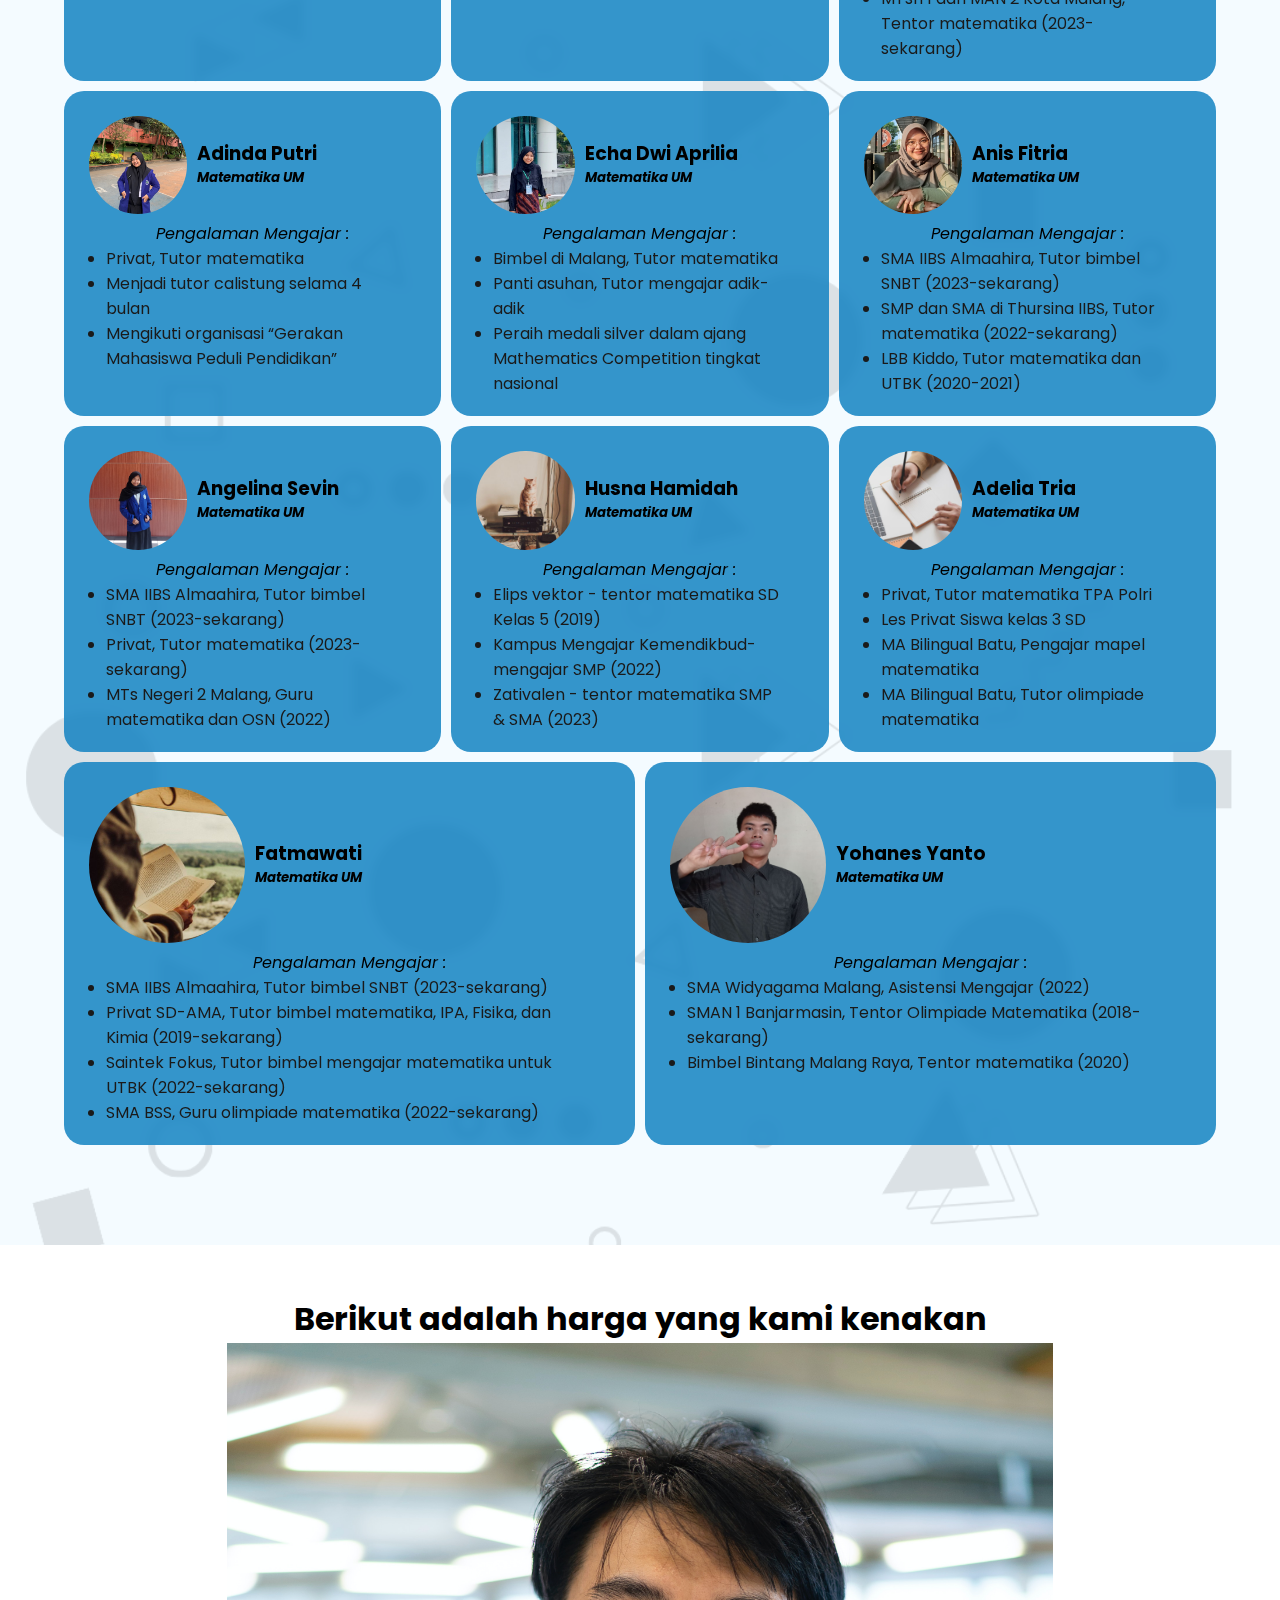
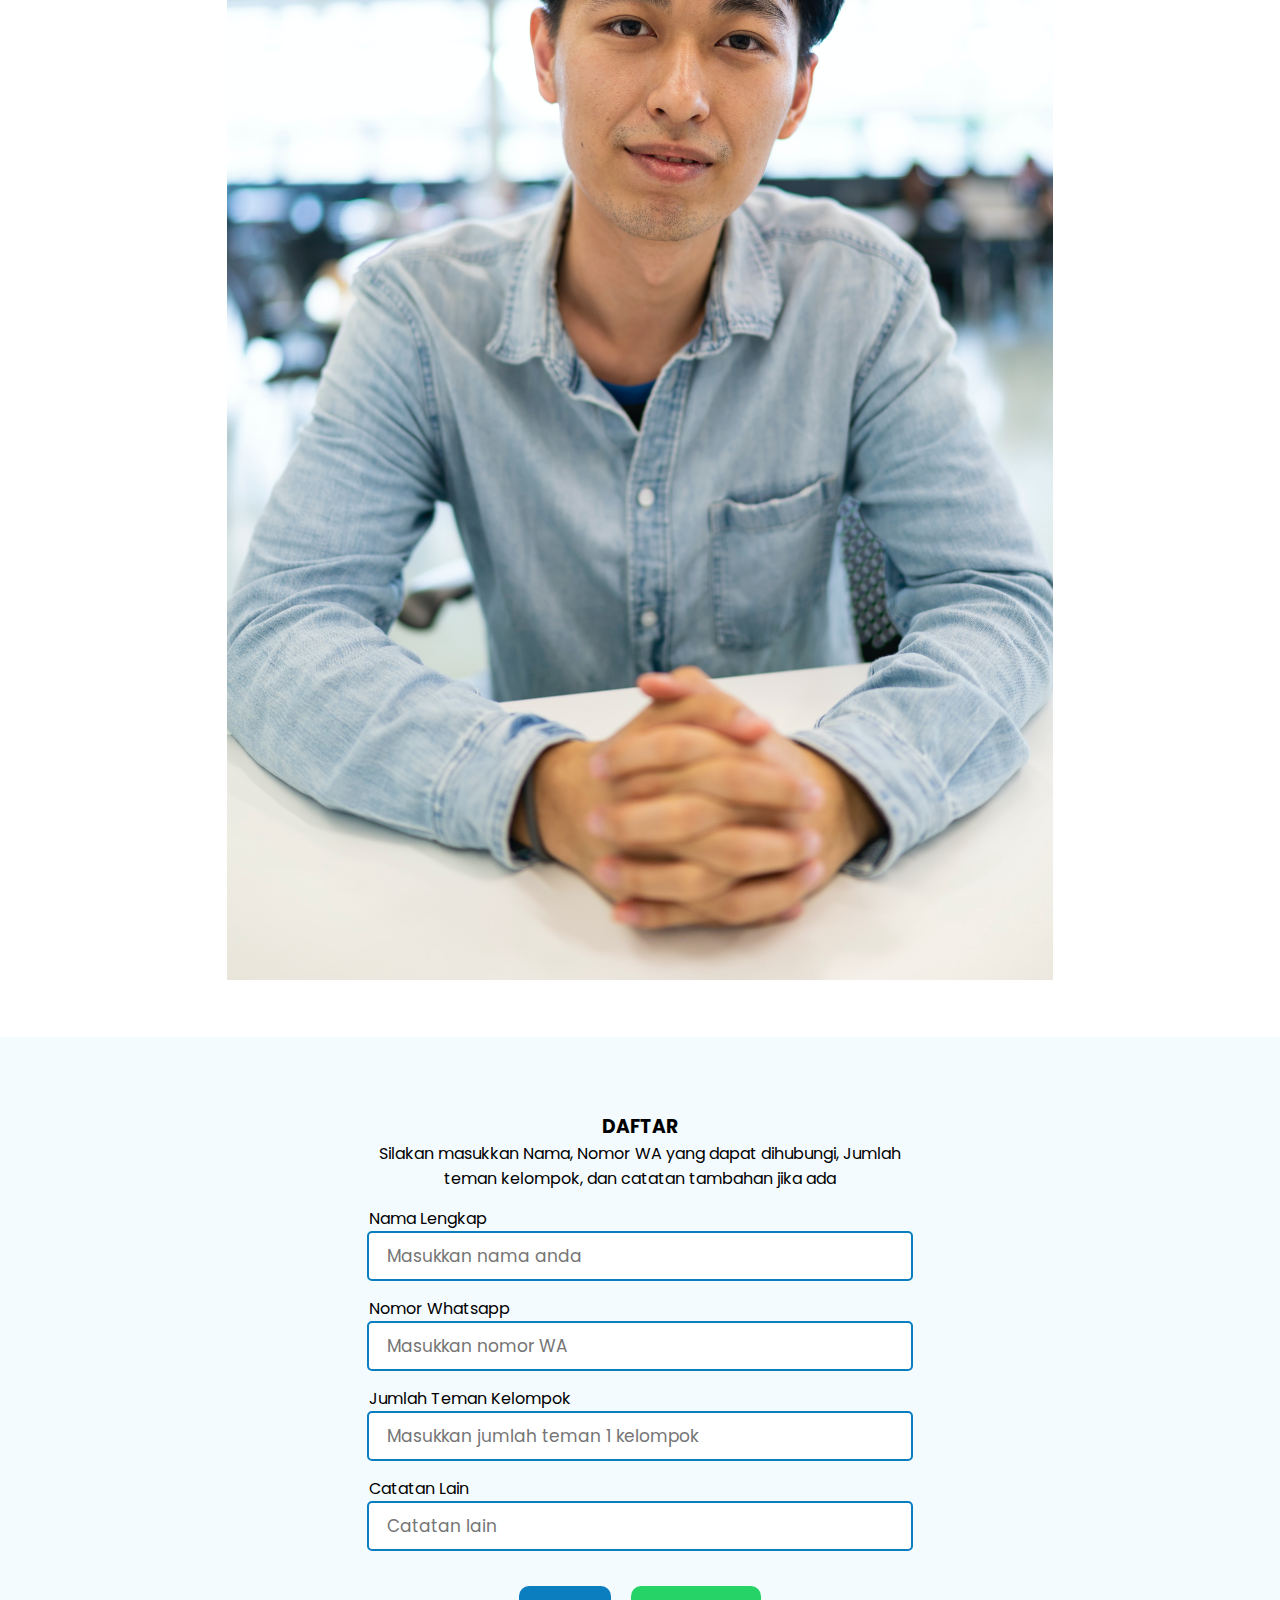
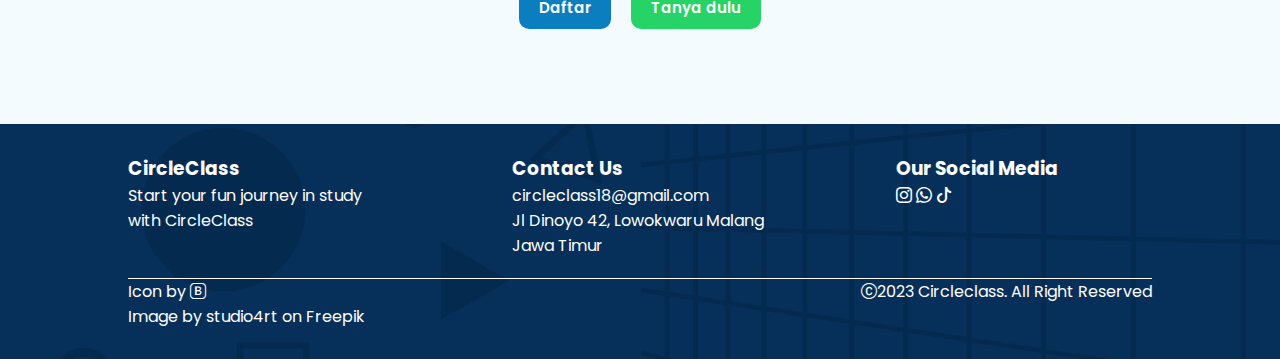
==== commit b839c4e8: "final updates" ====
--- a/fixxx/index.html
+++ b/fixxx/index.html
@@ -24,32 +24,33 @@
   </head>
   <body>
     <!-- nav -->
-    <div class="navbar navtop shadow dflex">
+    <nav class="navbar navtop shadow dflex">
       <!-- logo -->
       <a href="#"><span class="cc-font">CircleClass</span></a>
 
       <!-- nav -->
-      <nav class="navigasi muncul">
+      <div class="navigasi muncul">
         <a href="#">Home</a>
         <a href="#introduction">Tentang</a>
         <a href="#tentor">Tentor</a>
         <a href="#harga">Harga</a>
         <a href="#pendaftaran">Daftar</a>
-      </nav>
-
-      <nav class="navigasi hidden" id="hiddenid">
-        <a href="#">Home</a>
-        <a href="#introduction">Tentang</a>
-        <a href="#tentor">Tentor</a>
-        <a href="#harga">Harga</a>
-        <a href="#pendaftaran">Daftar</a>
-      </nav>
+      </div>
+
       <div class="menu-togle">
         <button class="toglebtn" onclick="FuncNav()"></button>
         <span></span>
         <span></span>
         <span></span>
       </div>
+    </nav>
+
+    <div class="hidden" id="hiddenid">
+      <a href="#">Home</a>
+      <a href="#introduction">Tentang</a>
+      <a href="#tentor">Tentor</a>
+      <a href="#harga">Harga</a>
+      <a href="#pendaftaran">Daftar</a>
     </div>
 
     <!-- <header class="full-height">
@@ -173,43 +174,37 @@
         </h1>
       </div>
 
-      <!-- video -->
-      <!-- <div class="video-tentor">
-        <iframe
-          width="560"
-          height="315"
-          src="https://www.youtube.com/embed/-M816z6Xsq4"
-          title="YouTube video player"
-          frameborder="0"
-          allow="accelerometer; autoplay; clipboard-write; encrypted-media; gyroscope; picture-in-picture; web-share"
-          allowfullscreen
-        ></iframe>
-        <p>Video Pengenalan Circle Class</p>
-      </div> -->
-
       <!-- area tentor -->
       <div class="wrap-tentor">
         <div class="kotak-tentor">
-          <div class="img-tentor"></div>
-          <h3>Aiga Elmahira</h3>
-          <p>Pengalaman Mengajar:</p>
-          <ul>
-            <li>
-              Tutor bimbel SNBT kelas 11 dan 12 di SMA IIBS Almaahira
-              (2023-sekarang)
-            </li>
-            <li>
-              Tutor bimbel privat matematika untuk siswa SD-SMA(2019-sekarang)
-            </li>
-            <li>Tutor bimbel SNBT di BRITS (2023)</li>
-          </ul>
-        </div>
-        <div class="kotak-tentor">
-          <div class="img-tentor">
-            <img src="img/tentor/eka.jpg" alt="" />
-          </div>
-          <h3>Eka Uswatun</h3>
-          <p>Pengalaman Mengajar:</p>
+          <div class="main-tentor">
+            <div class="img-tentor">
+              <img src="img/tentor/aiga.jpg" alt="" />
+            </div>
+            <div class="desk-tentor">
+              <h3>Aiga Elmahira</h3>
+              <h5>Matematika UM</h5>
+            </div>
+          </div>
+          <p>Pengalaman Mengajar :</p>
+          <ul>
+            <li>SMA IIBS Almaahira, Tutor bimbel SNBT (2023-sekarang)</li>
+            <li>Privat, Tutor bimbel matematika (2019-sekarang)</li>
+            <li>BRITS, Tutor bimbel SNBT (2023)</li>
+            <li>MTs Negeri 1 Kota Malang, Tutor bimbel matematika (2023)</li>
+          </ul>
+        </div>
+        <div class="kotak-tentor">
+          <div class="main-tentor">
+            <div class="img-tentor">
+              <img src="img/tentor/eka.jpg" alt="" />
+            </div>
+            <div class="desk-tentor">
+              <h3>Eka Uswatun</h3>
+              <h5>Matematika UM</h5>
+            </div>
+          </div>
+          <p>Pengalaman Mengajar :</p>
           <ul>
             <li>
               SMP dan SMA di Thursina IIBS, Tutor matematika (2022- sekarang)
@@ -219,12 +214,21 @@
           </ul>
         </div>
         <div class="kotak-tentor">
-          <div class="img-tentor">
-            <img src="img/tentor/tegar.jpg" alt="" />
-          </div>
-          <h3>Tegar Herlambang</h3>
-          <p>Pengalaman Mengajar:</p>
-          <ul>
+          <div class="main-tentor">
+            <div class="img-tentor">
+              <img src="img/tentor/tegar.jpg" alt="" />
+            </div>
+            <div class="desk-tentor">
+              <h3>Tegar Herlambang</h3>
+              <h5>Matematika UM</h5>
+            </div>
+          </div>
+          <p>Pengalaman Mengajar :</p>
+          <ul>
+            <li>
+              MTs Islamiyah Kebomlati, Tutor olimpiade matematika
+              (2020-sekarang)
+            </li>
             <li>SMA Islam Sabilurrosyad Malang, Pengajar matematika (2022)</li>
             <li>Privat, Tutor les SMP - SMA (2021-sekarang)</li>
             <li>
@@ -232,11 +236,157 @@
             </li>
           </ul>
         </div>
-        <div class="kotak-tentor"></div>
-        <div class="kotak-tentor"></div>
-        <div class="kotak-tentor"></div>
-        <div class="kotak-tentor"></div>
-        <div class="kotak-tentor"></div>
+        <div class="kotak-tentor">
+          <div class="main-tentor">
+            <div class="img-tentor">
+              <img src="img/tentor/dinda.jpeg" alt="" />
+            </div>
+            <div class="desk-tentor">
+              <h3>Adinda Putri</h3>
+              <h5>Matematika UM</h5>
+            </div>
+          </div>
+          <p>Pengalaman Mengajar :</p>
+          <ul>
+            <li>Privat, Tutor matematika</li>
+            <li>Menjadi tutor calistung selama 4 bulan</li>
+            <li>Mengikuti organisasi “Gerakan Mahasiswa Peduli Pendidikan”</li>
+          </ul>
+        </div>
+        <div class="kotak-tentor">
+          <div class="main-tentor">
+            <div class="img-tentor">
+              <img src="img/tentor/echa.jpg" alt="" />
+            </div>
+            <div class="desk-tentor">
+              <h3>Echa Dwi Aprilia</h3>
+              <h5>Matematika UM</h5>
+            </div>
+          </div>
+          <p>Pengalaman Mengajar :</p>
+          <ul>
+            <li>Bimbel di Malang, Tutor matematika</li>
+            <li>Panti asuhan, Tutor mengajar adik-adik</li>
+            <li>
+              Peraih medali silver dalam ajang Mathematics Competition tingkat
+              nasional
+            </li>
+          </ul>
+        </div>
+        <div class="kotak-tentor">
+          <div class="main-tentor">
+            <div class="img-tentor">
+              <img src="img/tentor/anis.jpg" alt="" />
+            </div>
+            <div class="desk-tentor">
+              <h3>Anis Fitria</h3>
+              <h5>Matematika UM</h5>
+            </div>
+          </div>
+          <p>Pengalaman Mengajar :</p>
+          <ul>
+            <li>SMA IIBS Almaahira, Tutor bimbel SNBT (2023-sekarang)</li>
+            <li>
+              SMP dan SMA di Thursina IIBS, Tutor matematika (2022-sekarang)
+            </li>
+            <li>LBB Kiddo, Tutor matematika dan UTBK (2020-2021)</li>
+          </ul>
+        </div>
+        <div class="kotak-tentor">
+          <div class="main-tentor">
+            <div class="img-tentor">
+              <img src="img/tentor/sevin.jpg" alt="" />
+            </div>
+            <div class="desk-tentor">
+              <h3>Angelina Sevin</h3>
+              <h5>Matematika UM</h5>
+            </div>
+          </div>
+          <p>Pengalaman Mengajar :</p>
+          <ul>
+            <li>SMA IIBS Almaahira, Tutor bimbel SNBT (2023-sekarang)</li>
+            <li>Privat, Tutor matematika (2023-sekarang)</li>
+            <li>MTs Negeri 2 Malang, Guru matematika dan OSN (2022)</li>
+          </ul>
+        </div>
+        <div class="kotak-tentor">
+          <div class="main-tentor">
+            <div class="img-tentor">
+              <img src="img/tentor/husna.jpg" alt="" />
+            </div>
+            <div class="desk-tentor">
+              <h3>Husna Hamidah</h3>
+              <h5>Matematika UM</h5>
+            </div>
+          </div>
+          <p>Pengalaman Mengajar :</p>
+          <ul>
+            <li>Elips vektor - tentor matematika SD Kelas 5 (2019)</li>
+            <li>Kampus Mengajar Kemendikbud- mengajar SMP (2022)</li>
+            <li>Zativalen - tentor matematika SMP & SMA (2023)</li>
+          </ul>
+        </div>
+        <div class="kotak-tentor">
+          <div class="main-tentor">
+            <div class="img-tentor">
+              <img src="img/tentor/dea.jpg" alt="" />
+            </div>
+            <div class="desk-tentor">
+              <h3>Adelia Tria</h3>
+              <h5>Matematika UM</h5>
+            </div>
+          </div>
+          <p>Pengalaman Mengajar :</p>
+          <ul>
+            <li>Privat, Tutor matematika TPA Polri</li>
+            <li>Les Privat Siswa kelas 3 SD</li>
+            <li>MA Bilingual Batu, Pengajar mapel matematika</li>
+            <li>MA Bilingual Batu, Tutor olimpiade matematika</li>
+          </ul>
+        </div>
+        <div class="kotak-tentor">
+          <div class="main-tentor">
+            <div class="img-tentor">
+              <img src="img/tentor/fatma.jpg" alt="" />
+            </div>
+            <div class="desk-tentor">
+              <h3>Fatmawati</h3>
+              <h5>Matematika UM</h5>
+            </div>
+          </div>
+          <p>Pengalaman Mengajar :</p>
+          <ul>
+            <li>SMA IIBS Almaahira, Tutor bimbel SNBT (2023-sekarang)</li>
+            <li>
+              Privat SD-AMA, Tutor bimbel matematika, IPA, Fisika, dan Kimia
+              (2019-sekarang)
+            </li>
+            <li>
+              Saintek Fokus, Tutor bimbel mengajar matematika untuk UTBK
+              (2022-sekarang)
+            </li>
+            <li>SMA BSS, Guru olimpiade matematika (2022-sekarang)</li>
+          </ul>
+        </div>
+        <div class="kotak-tentor">
+          <div class="main-tentor">
+            <div class="img-tentor">
+              <img src="img/tentor/yanto.jpg" alt="" />
+            </div>
+            <div class="desk-tentor">
+              <h3>Yohanes Yanto</h3>
+              <h5>Matematika UM</h5>
+            </div>
+          </div>
+          <p>Pengalaman Mengajar :</p>
+          <ul>
+            <li>SMA Widyagama Malang, Asistensi Mengajar (2022)</li>
+            <li>
+              SMAN 1 Banjarmasin, Tentor Olimpiade Matematika (2018-sekarang)
+            </li>
+            <li>Bimbel Bintang Malang Raya, Tentor matematika (2020)</li>
+          </ul>
+        </div>
       </div>
     </section>
 
@@ -289,8 +439,8 @@
               type="number"
               placeholder="Masukkan jumlah teman 1 kelompok"
               required
-              id="tentor"
-              name="tentor"
+              id="kelompok"
+              name="kelompok"
             />
           </div>
           <div class="pendaftaran-form">
--- a/fixxx/styles/tentorstyle.css
+++ b/fixxx/styles/tentorstyle.css
@@ -8,19 +8,8 @@
   --fsoft: #798089;
 }
 
-::-webkit-scrollbar {
-  width: 10px;
-}
-
-/* Handle */
-::-webkit-scrollbar-thumb {
-  background: var(--ccolor);
-  border-radius: 10px;
-}
-
-/* Handle on hover */
-::-webkit-scrollbar-thumb:hover {
-  background: var(--ccolor1);
+body {
+  background-color: #fff;
 }
 
 body,
@@ -98,6 +87,7 @@
 }
 
 /* navbar */
+
 .navbar {
   display: flex;
   position: fixed;
@@ -158,13 +148,19 @@
   right: 0;
   top: 0;
   width: 25% !important;
-  height: 180px;
+  height: auto;
   flex-direction: column;
   background-color: var(--ccolor);
   margin-top: 57px;
   padding: 10px 0;
   text-align: center;
-  box-shadow: -3px 3px 8px var(--black);
+  align-content: space-around;
+  /* box-shadow: -3px 3px 8px var(--black); */
+}
+
+.hidden a {
+  color: #fff;
+  padding: 5px 0;
 }
 
 .show {
@@ -174,6 +170,7 @@
 /* hamburger */
 
 .menu-togle {
+  float: none;
   display: none;
   flex-direction: column;
   height: 24px;
@@ -353,12 +350,12 @@
   margin-bottom: 3rem;
 }
 
-.tentor .video-tentor > iframe {
+/* .tentor .video-tentor > iframe {
   display: block;
   margin-left: auto;
   margin-right: auto;
   border: none;
-}
+} */
 
 .wrap-tentor {
   gap: 10px;
@@ -368,23 +365,33 @@
 }
 
 .kotak-tentor {
-  padding: 10px;
-  flex: 20%;
-  height: 35rem;
+  padding: 10px 10px 20px 10px;
+  flex: 30%;
+  height: auto;
   background-color: #0b7ec0d2;
   backdrop-filter: blur(5px);
   border-radius: 20px;
 }
 
-.kotak-tentor .img-tentor {
-  width: 10rem;
-  height: 10rem;
+.kotak-tentor .main-tentor {
+  display: flex;
+  margin: 15px 15px 0 15px;
+}
+
+.kotak-tentor .main-tentor .img-tentor {
+  width: 30%;
+  height: 30%;
   border-radius: 50%;
-  display: block;
-  margin-left: auto;
-  margin-right: auto;
-  outline: 3px solid #63afdb;
-  outline-offset: 3px;
+}
+
+.kotak-tentor .main-tentor .desk-tentor {
+  display: flex;
+  flex-direction: column;
+  justify-content: center;
+  margin: 0 0 10px 10px;
+}
+.kotak-tentor .main-tentor .desk-tentor h5 {
+  font-style: italic;
 }
 
 .kotak-tentor .img-tentor img {
@@ -421,10 +428,6 @@
 .harga .harga-box {
   text-align: center;
   width: 70%;
-}
-
-.harga .harga-box h3 {
-  margin: 20px;
 }
 
 /* pendaftaran */
@@ -543,7 +546,6 @@
 @media only screen and (max-width: 625px) {
   .menu-togle {
     display: flex;
-    position: relative;
   }
 
   .muncul {
@@ -566,19 +568,20 @@
     align-items: center;
     text-align: center;
     justify-content: center;
+    width: 80%;
   }
 
   .header-content h1 {
-    width: 80%;
+    width: 85%;
+    font-size: 1.3rem;
   }
 
   .header-content p {
-    width: 75%;
-    font-size: 15px;
+    width: 85%;
   }
 
   .header-content .header-description {
-    font-size: 15px;
+    font-size: 0.85rem;
   }
 
   .introduction .about {
@@ -615,11 +618,11 @@
   }
 
   .fitur .fitur-box .fitur-wrap .fitur-img {
-    margin: 20px;
+    margin: 20px 0;
   }
 
   .fitur .fitur-box .fitur-wrap .fitur-text {
-    margin: 20px;
+    margin: 20px 0;
   }
 
   .kotak-tentor {
@@ -656,8 +659,8 @@
 
 /* Medium devices (landscape tablets, 768px and up) */
 @media screen and (min-width: 626px) and (max-width: 991px) {
-  .navigasi {
-    width: 45%;
+  .navbar .navigasi {
+    width: 60%;
   }
 
   .navbar a {
@@ -673,7 +676,6 @@
   }
 
   .introduction .about .hidden-about-img {
-    max-width: 90%;
     max-width: 90%;
   }
 
@@ -707,9 +709,8 @@
   }
 
   .kotak-tentor {
-    padding: 10px;
+    padding: 10px 10px 20px 10px;
     flex: 30%;
-    height: 35rem;
   }
 
   .pendaftaran-box {
@@ -727,6 +728,21 @@
 
 /* Large devices (laptops/desktops, 992px and up) */
 @media only screen and (min-width: 992px) {
+  ::-webkit-scrollbar {
+    width: 10px;
+  }
+
+  /* Handle */
+  ::-webkit-scrollbar-thumb {
+    background: var(--ccolor);
+    border-radius: 10px;
+  }
+
+  /* Handle on hover */
+  ::-webkit-scrollbar-thumb:hover {
+    background: var(--ccolor1);
+  }
+
   .navigasi {
     width: 45%;
   }
